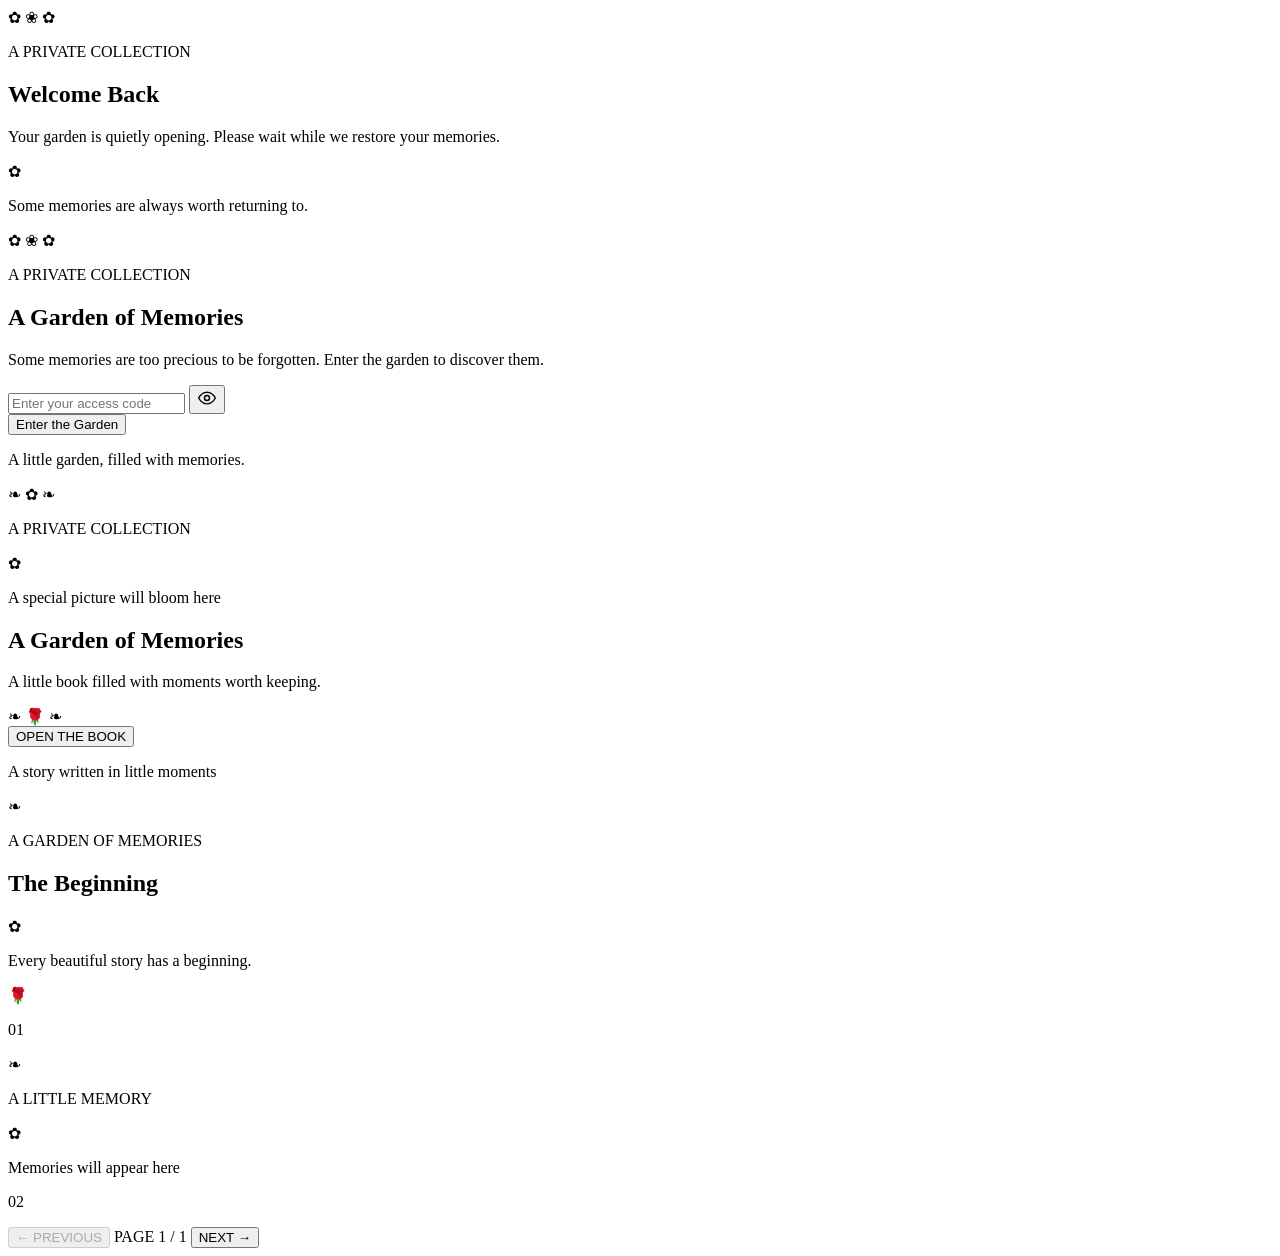
==== garden.html @ 1225583c "Add files via upload" ====
<!DOCTYPE html>
<html lang="en">

<head>
    <meta charset="UTF-8">
    <meta name="viewport" content="width=device-width, initial-scale=1.0">

    <title>A Garden of Memories</title>

    <!-- Google Fonts -->
    <link rel="preconnect" href="https://fonts.googleapis.com">
    <link rel="preconnect" href="https://fonts.gstatic.com" crossorigin>

    <link href="https://fonts.googleapis.com/css2?family=Cormorant+Garamond:wght@400;500;600;700&family=Playfair+Display:wght@400;500;600;700&display=swap" rel="stylesheet">

    <!-- Garden CSS -->
    <link rel="stylesheet" href="css/garden.css">
</head>

<body>

    <!-- Main Container -->
    <main class="garden-container">


<!-- SESSION RESTORATION SCREEN -->
<section id="session-screen" class="session-screen hidden" aria-live="polite">

    <div class="garden-decoration">
        <span>✿</span>
        <span>❀</span>
        <span>✿</span>
    </div>

    <p class="garden-subtitle">A PRIVATE COLLECTION</p>

    <h1>Welcome Back</h1>

    <p class="access-description">
        Your garden is quietly opening.
        Please wait while we restore your memories.
    </p>

    <div class="session-loading">
        <span>✿</span>
    </div>

    <p class="garden-footer">
        Some memories are always worth returning to.
    </p>

</section>

        <!-- Access Screen -->
        <section id="access-screen" class="access-screen">
        
            
            <div class="garden-decoration">
                <span>✿</span>
                <span>❀</span>
                <span>✿</span>
            </div>

            <p class="garden-subtitle">A PRIVATE COLLECTION</p>

            <h1>A Garden of Memories</h1>

            <p class="access-description">
                Some memories are too precious to be forgotten.
                Enter the garden to discover them.
            </p>

            <form id="access-form">

                <div class="access-input-wrapper">

    <input
        type="password"
        id="access-code"
        placeholder="Enter your access code"
        autocomplete="off"
        required
    >

    <button
        type="button"
        id="toggle-access-code"
        class="toggle-access-code"
        aria-label="Show access code"
        aria-pressed="false"
        title="Show access code"
    >
        <svg
            class="eye-icon"
            xmlns="http://www.w3.org/2000/svg"
            width="20"
            height="20"
            viewBox="0 0 24 24"
            fill="none"
            stroke="currentColor"
            stroke-width="1.7"
            stroke-linecap="round"
            stroke-linejoin="round"
        >
            <path d="M2 12s3.6-7 10-7 10 7 10 7-3.6 7-10 7-10-7-10-7z"/>
            <circle cx="12" cy="12" r="3"/>
        </svg>
    </button>

</div>

                <button type="submit" id="access-button">
                    Enter the Garden
                </button>

            </form>

            <p id="access-message" class="access-message"></p>

            <p class="garden-footer">
                A little garden, filled with memories.
            </p>

        </section>


<!-- Gallery Screen -->
<section id="gallery-screen" class="gallery-screen hidden">

    <!-- BOOK COVER -->
    <div id="book-cover" class="book-cover">

        <div class="cover-ornament cover-ornament-top">
            ❧ ✿ ❧
        </div>

        <p class="cover-subtitle">A PRIVATE COLLECTION</p>

       
<div class="cover-image-frame">

    <!-- FRONT COVER PHOTO -->
    <img
        id="front-cover-image"
        class="front-cover-image"
        src=""
        alt="A special memory on the front cover"
        hidden
    >

    <!-- PLACEHOLDER -->
    <div
        id="front-cover-placeholder"
        class="cover-image-placeholder"
    >
        <span>✿</span>
        <p>A special picture will bloom here</p>
    </div>

</div>


        <h1 class="cover-title">
            A Garden of Memories
        </h1>

        <p class="cover-description">
            A little book filled with moments worth keeping.
        </p>

        <div class="cover-rose-decoration">
            ❧  🌹  ❧
        </div>

        <button id="open-book-button" class="open-book-button">
            OPEN THE BOOK
        </button>

        <p class="cover-footer">
            A story written in little moments
        </p>

    </div>


    
<!-- BOOK CONTENT -->
<div id="book-content" class="book-content hidden">

    <div class="open-book">

        <!-- LEFT PAGE -->
        <div class="book-page left-page">

            <div class="page-decoration">❧</div>

            <p class="page-label">A GARDEN OF MEMORIES</p>

            <h2 id="left-page-title">
                The Beginning
            </h2>

            <div class="page-divider">✿</div>

            <p id="left-page-description">
                Every beautiful story has a beginning.
            </p>

            <div class="page-rose-decoration">
                🌹
            </div>

            <p class="page-number">01</p>

        </div>


        <!-- RIGHT PAGE -->
        <div class="book-page right-page">

            <div class="page-decoration">❧</div>

            <div id="right-page-content" class="right-page-content" aria-live="polite">

                <p class="page-label">A LITTLE MEMORY</p>

                <div class="page-placeholder">
                    <span>✿</span>
                    <p>Memories will appear here</p>
                </div>

            </div>

            <p class="page-number">02</p>

        </div>

    </div>

    <!-- TEMPORARY CHAPTER CONTAINER -->
<div id="chapters-container" class="chapters-container hidden">
</div>

<!-- BACK COVER FILE INPUT -->
<input
    type="file"
    id="back-cover-file-input"
    accept="image/jpeg,image/png,image/webp"
    hidden
>

    <!-- BOOK NAVIGATION -->
    <div class="book-navigation">

        <button id="previous-page-button" disabled>
            ← PREVIOUS
        </button>

        <span id="page-indicator" role="status" aria-live="polite">
            PAGE 1 / 1
        </span>

        <button id="next-page-button">
            NEXT →
        </button>

    </div>

</div>

</section>

    </main>

    <!-- Garden JavaScript -->
    <script src="js/garden.js"></script>

</body>

</html>
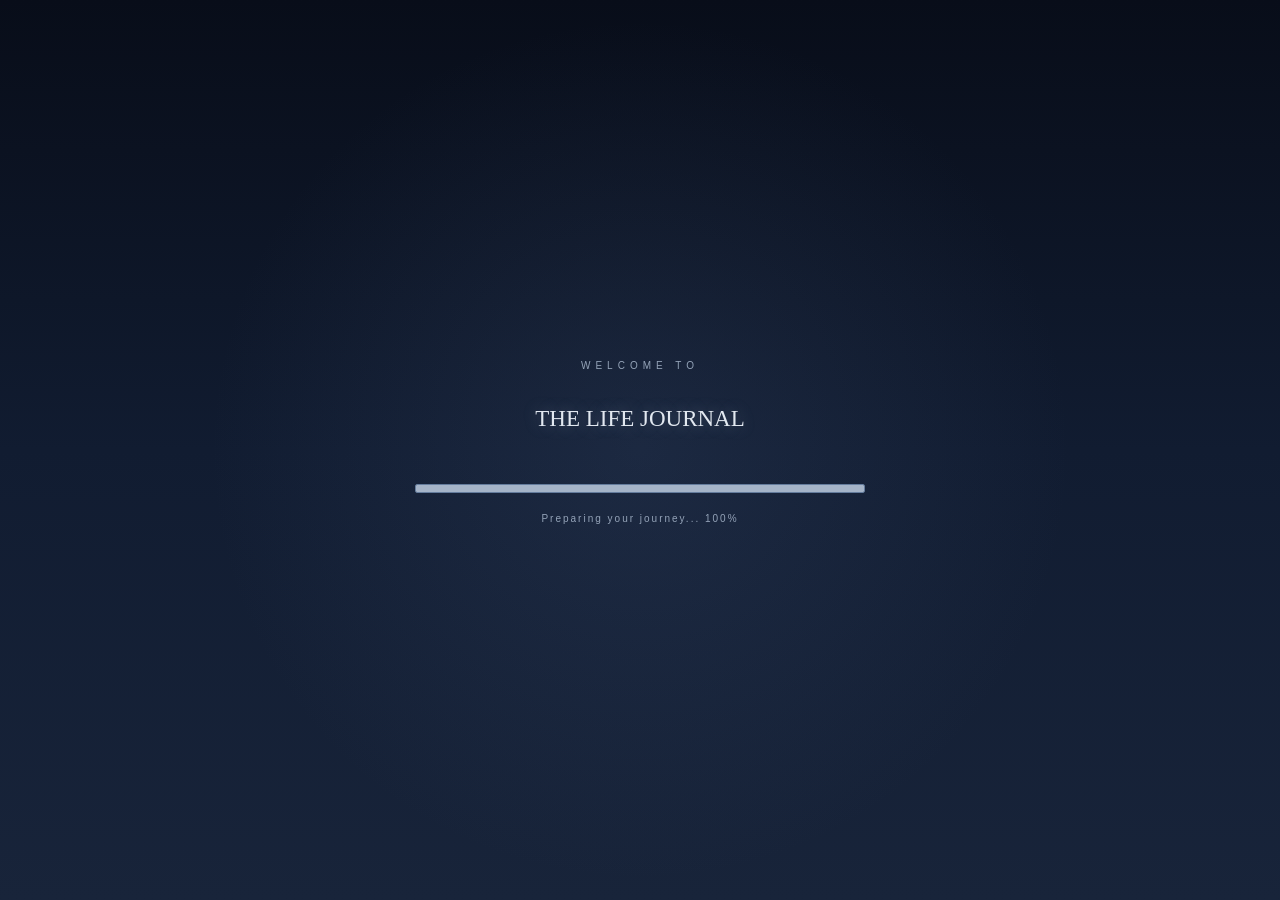
==== commit 5c529a2c: "Update garden.html" ====
--- a/garden.html
+++ b/garden.html
@@ -6,276 +6,1622 @@
     <meta charset="UTF-8">
     <meta name="viewport" content="width=device-width, initial-scale=1.0">
 
-    <title>A Garden of Memories</title>
+    <title>The Life Journal, Aidil's Portfolio</title>
 
     <!-- Google Fonts -->
     <link rel="preconnect" href="https://fonts.googleapis.com">
     <link rel="preconnect" href="https://fonts.gstatic.com" crossorigin>
 
-    <link href="https://fonts.googleapis.com/css2?family=Cormorant+Garamond:wght@400;500;600;700&family=Playfair+Display:wght@400;500;600;700&display=swap" rel="stylesheet">
-
-    <!-- Garden CSS -->
-    <link rel="stylesheet" href="css/garden.css">
+    <link href="https://fonts.googleapis.com/css2?family=Inter:wght@400;500;600;700&family=Press+Start+2P&display=swap" rel="stylesheet">
+
+    <!-- Bootstrap CSS -->
+    <link href="https://cdn.jsdelivr.net/npm/bootstrap@5.3.8/dist/css/bootstrap.min.css" rel="stylesheet">
+
+    <!-- Custom CSS -->
+    <link rel="stylesheet" href="css/style.css">
 </head>
 
 <body>
 
-    <!-- Main Container -->
-    <main class="garden-container">
-
-
-<!-- SESSION RESTORATION SCREEN -->
-<section id="session-screen" class="session-screen hidden" aria-live="polite">
-
-    <div class="garden-decoration">
-        <span>✿</span>
-        <span>❀</span>
-        <span>✿</span>
-    </div>
-
-    <p class="garden-subtitle">A PRIVATE COLLECTION</p>
-
-    <h1>Welcome Back</h1>
-
-    <p class="access-description">
-        Your garden is quietly opening.
-        Please wait while we restore your memories.
-    </p>
-
-    <div class="session-loading">
-        <span>✿</span>
-    </div>
-
-    <p class="garden-footer">
-        Some memories are always worth returning to.
-    </p>
-
-</section>
-
-        <!-- Access Screen -->
-        <section id="access-screen" class="access-screen">
-        
-            
-            <div class="garden-decoration">
-                <span>✿</span>
-                <span>❀</span>
-                <span>✿</span>
-            </div>
-
-            <p class="garden-subtitle">A PRIVATE COLLECTION</p>
-
-            <h1>A Garden of Memories</h1>
-
-            <p class="access-description">
-                Some memories are too precious to be forgotten.
-                Enter the garden to discover them.
-            </p>
-
-            <form id="access-form">
-
-                <div class="access-input-wrapper">
-
-    <input
-        type="password"
-        id="access-code"
-        placeholder="Enter your access code"
-        autocomplete="off"
-        required
-    >
+<!-- CERTIFICATE LIGHTBOX -->
+<div
+    class="certificate-lightbox"
+    id="certificate-lightbox"
+    aria-hidden="true"
+>
 
     <button
         type="button"
-        id="toggle-access-code"
-        class="toggle-access-code"
-        aria-label="Show access code"
-        aria-pressed="false"
-        title="Show access code"
+        class="lightbox-close"
+        id="lightbox-close"
+        aria-label="Close certificate"
+        data-i18n-aria-label="closeCertificate"
     >
-        <svg
-            class="eye-icon"
-            xmlns="http://www.w3.org/2000/svg"
-            width="20"
-            height="20"
-            viewBox="0 0 24 24"
-            fill="none"
-            stroke="currentColor"
-            stroke-width="1.7"
-            stroke-linecap="round"
-            stroke-linejoin="round"
+        &times;
+    </button>
+
+    <div class="lightbox-content">
+
+        <p class="lightbox-label" data-i18n="certificateLabel">
+            ACHIEVEMENT CERTIFICATE
+        </p>
+
+        <img
+            src=""
+            alt=""
+            id="lightbox-certificate-image"
         >
-            <path d="M2 12s3.6-7 10-7 10 7 10 7-3.6 7-10 7-10-7-10-7z"/>
-            <circle cx="12" cy="12" r="3"/>
-        </svg>
-    </button>
+
+        <p
+            class="lightbox-caption"
+            data-i18n="certificateCaption"
+        >
+            National Essay & Quiz Competition — 3rd Place
+        </p>
+
+    </div>
 
 </div>
 
-                <button type="submit" id="access-button">
-                    Enter the Garden
+
+<!-- LOADING SCREEN -->
+<div id="loading-screen" class="loading-screen">
+    <div class="loading-content">
+
+        <p class="loading-subtitle" data-i18n="loadingWelcome">
+            WELCOME TO
+        </p>
+
+        <h1 class="loading-title">THE LIFE JOURNAL</h1>
+
+        <div class="loading-bar">
+            <div id="loading-progress" class="loading-progress"></div>
+        </div>
+
+        <p id="loading-text" class="loading-text">
+            Preparing your journey... 0%
+        </p>
+
+    </div>
+</div>
+
+
+<!-- MAIN MENU -->
+<main id="main-menu" class="main-menu">
+
+    <!-- NIGHT SKY DECORATION -->
+    <div class="menu-atmosphere" aria-hidden="true">
+
+        <!-- SHOOTING STARS -->
+        <div class="shooting-star shooting-star-one"></div>
+        <div class="shooting-star shooting-star-two"></div>
+
+        <!-- DISTANT LANDSCAPE -->
+        <div class="distant-hills" aria-hidden="true">
+            <div class="hill hill-one"></div>
+            <div class="hill hill-two"></div>
+        </div>
+
+        <!-- PIXEL GROUND -->
+        <div class="pixel-ground">
+            <div class="ground-grass"></div>
+        </div>
+
+        <div class="night-moon"></div>
+
+        <div class="star-layer"></div>
+
+        <div class="ground-details" aria-hidden="true">
+            <span class="ground-spark spark-one"></span>
+            <span class="ground-spark spark-two"></span>
+            <span class="ground-spark spark-three"></span>
+            <span class="ground-spark spark-four"></span>
+            <span class="ground-spark spark-five"></span>
+        </div>
+
+        <!-- STAR SPARKLES -->
+        <div class="star-sparkle sparkle-one"></div>
+        <div class="star-sparkle sparkle-two"></div>
+        <div class="star-sparkle sparkle-three"></div>
+        <div class="star-sparkle sparkle-four"></div>
+
+        <!-- CONSTELLATIONS -->
+        <div class="constellation constellation-ursa">
+            <svg viewBox="0 0 220 130" aria-hidden="true">
+                <polyline points="20,95 65,65 105,75 145,40 185,20 195,75 145,95 105,75"
+                    class="constellation-lines"/>
+
+                <circle cx="20" cy="95" r="3"/>
+                <circle cx="65" cy="65" r="3.5"/>
+                <circle cx="105" cy="75" r="3"/>
+                <circle cx="145" cy="40" r="4"/>
+                <circle cx="185" cy="20" r="3"/>
+                <circle cx="195" cy="75" r="3"/>
+                <circle cx="145" cy="95" r="3"/>
+            </svg>
+        </div>
+
+        <div class="constellation constellation-cassiopeia">
+            <svg viewBox="0 0 160 90" aria-hidden="true">
+                <polyline points="10,65 45,20 80,55 115,15 150,60"
+                    class="constellation-lines"/>
+
+                <circle cx="10" cy="65" r="3"/>
+                <circle cx="45" cy="20" r="3.5"/>
+                <circle cx="80" cy="55" r="3"/>
+                <circle cx="115" cy="15" r="3.5"/>
+                <circle cx="150" cy="60" r="3"/>
+            </svg>
+        </div>
+
+        <div class="firefly firefly-one"></div>
+        <div class="firefly firefly-two"></div>
+        <div class="firefly firefly-three"></div>
+        <div class="firefly firefly-four"></div>
+
+    </div>
+
+    <div class="menu-content">
+
+        <p class="menu-subtitle" data-i18n="subtitle">
+            A JOURNEY THROUGH LIFE
+        </p>
+
+        <h1 class="game-title">
+            THE LIFE JOURNAL
+        </h1>
+
+        <p class="portfolio-name">
+            Aidil's Personal Portfolio
+        </p>
+
+        <!-- PIXEL CHARACTER -->
+        <video
+            class="menu-character"
+            autoplay
+            muted
+            loop
+            playsinline
+            aria-hidden="true"
+        >
+            <source src="assets/videos/main-pixel-character.mp4" type="video/mp4">
+        </video>
+
+        <div class="menu-buttons">
+
+            <button id="start-button" class="btn start-btn" data-i18n="start">
+                START JOURNEY
+            </button>
+
+            <button id="settings-button" class="btn settings-btn" data-i18n="settings">
+                SETTINGS
+            </button>
+
+        </div>
+
+        <p class="menu-footer" data-i18n="footer">
+            © 2026 — A PERSONAL JOURNEY
+        </p>
+
+    </div>
+
+</main>
+
+
+<!-- SETTINGS PANEL -->
+<section id="settings-panel" class="settings-panel" hidden>
+
+    <div class="settings-content">
+
+        <p class="settings-subtitle" data-i18n="config">
+            GAME CONFIGURATION
+        </p>
+
+        <h2 class="settings-title" data-i18n="settings">
+            SETTINGS
+        </h2>
+
+        <div class="setting-item">
+
+            <label for="language-select" data-i18n="language">
+                LANGUAGE
+            </label>
+
+            <select id="language-select" class="setting-select">
+                <option value="en">English</option>
+                <option value="id">Indonesia</option>
+            </select>
+
+        </div>
+
+        <div class="setting-item">
+
+            <label for="sound-toggle" data-i18n="sound">
+                SOUND EFFECTS
+            </label>
+
+            <input type="checkbox" id="sound-toggle" checked>
+
+        </div>
+
+        <div class="setting-item">
+
+            <label for="volume-control" data-i18n="volume">
+                VOLUME
+            </label>
+
+            <input
+                type="range"
+                id="volume-control"
+                min="0"
+                max="100"
+                value="50"
+            >
+
+            <span id="volume-value">50%</span>
+
+        </div>
+
+        <!-- SETTINGS STATUS -->
+        <div class="settings-status">
+
+            <p class="settings-status-title" data-i18n="currentConfiguration">
+                CURRENT CONFIGURATION
+            </p>
+
+            <div class="settings-status-item">
+                <span data-i18n="languageLabel">LANGUAGE</span>
+                <strong id="setting-language-status">ENGLISH</strong>
+            </div>
+
+            <div class="settings-status-item">
+                <span data-i18n="soundLabel">SOUND</span>
+                <strong id="setting-sound-status">ON</strong>
+            </div>
+
+            <div class="settings-status-item">
+                <span data-i18n="volumeLabel">VOLUME</span>
+                <strong id="setting-volume-status">50%</strong>
+            </div>
+
+        </div>
+
+        <button id="back-button" class="btn settings-btn" data-i18n="back">
+            BACK TO MENU
+        </button>
+
+    </div>
+
+</section>
+
+
+<!-- PORTFOLIO CONTENT -->
+<main id="portfolio-content" hidden>
+
+    <!-- PORTFOLIO NIGHT SKY -->
+    <div
+        class="portfolio-atmosphere"
+        id="portfolio-atmosphere"
+        aria-label="Interactive night sky"
+        data-i18n-aria-label="interactiveNightSky"
+    >
+
+        <!-- STAR LAYERS -->
+        <div class="portfolio-stars"></div>
+        <div class="portfolio-stars portfolio-stars-small"></div>
+
+        <!-- INTERACTIVE MOON -->
+        <div class="portfolio-moon" aria-hidden="true">
+            <span class="moon-disc phase-full"></span>
+        </div>
+
+        <!-- INTERACTIVE FIREFLIES -->
+        <button type="button" class="portfolio-firefly firefly-a" aria-label="Firefly" data-i18n-aria-label="firefly"></button>
+        <button type="button" class="portfolio-firefly firefly-b" aria-label="Firefly" data-i18n-aria-label="firefly"></button>
+        <button type="button" class="portfolio-firefly firefly-c" aria-label="Firefly" data-i18n-aria-label="firefly"></button>
+        <button type="button" class="portfolio-firefly firefly-d" aria-label="Firefly" data-i18n-aria-label="firefly"></button>
+        <button type="button" class="portfolio-firefly firefly-e" aria-label="Firefly" data-i18n-aria-label="firefly"></button>
+
+    </div>
+
+
+    <!-- PORTFOLIO NAVIGATION -->
+    <nav class="portfolio-nav navbar navbar-expand-lg navbar-dark">
+        <div class="container">
+
+            <a class="navbar-brand portfolio-logo" href="#profile">
+                <img
+                    src="assets/images/main-logo.png"
+                    alt="The Life Journal Logo"
+                    class="portfolio-main-logo"
+                >
+
+                <span>THE LIFE JOURNAL</span>
+            </a>
+
+            <button
+                class="navbar-toggler"
+                type="button"
+                data-bs-toggle="collapse"
+                data-bs-target="#portfolioNavbar"
+                aria-controls="portfolioNavbar"
+                aria-expanded="false"
+                aria-label="Toggle navigation"
+                data-i18n-aria-label="toggleNavigation"
+            >
+                <span class="navbar-toggler-icon"></span>
+            </button>
+
+            <div class="collapse navbar-collapse" id="portfolioNavbar">
+
+                <ul class="navbar-nav ms-auto align-items-lg-center">
+
+                    <li class="nav-item">
+                        <a class="nav-link" href="#profile" data-i18n="navProfile">Profile</a>
+                    </li>
+
+                    <li class="nav-item">
+                        <a class="nav-link" href="#about" data-i18n="navStory">Story</a>
+                    </li>
+
+                    <li class="nav-item">
+                        <a class="nav-link" href="#skills" data-i18n="navSkills">Skills</a>
+                    </li>
+
+                    <li class="nav-item">
+                        <a class="nav-link" href="#projects" data-i18n="navQuests">Quests</a>
+                    </li>
+
+                    <li class="nav-item">
+                        <a class="nav-link" href="#achievements" data-i18n="navAchievements">Achievements</a>
+                    </li>
+
+                    <li class="nav-item">
+                        <a class="nav-link" href="#journey" data-i18n="navJourney">Journey</a>
+                    </li>
+
+                    <li class="nav-item">
+                        <a class="nav-link" href="#contact" data-i18n="navContact">Contact</a>
+                    </li>
+
+                </ul>
+
+                <button
+                    type="button"
+                    class="player-status"
+                    id="nav-settings-button"
+                    data-i18n="navSettings"
+                >
+                    SETTINGS
                 </button>
 
-            </form>
-
-            <p id="access-message" class="access-message"></p>
-
-            <p class="garden-footer">
-                A little garden, filled with memories.
+                <!-- EASTER EGG BUTTON -->
+                <button
+                    type="button"
+                    class="easter-egg-button"
+                    id="easter-egg-button"
+                    aria-label="Open Easter Egg"
+                    data-i18n-aria-label="openEasterEgg"
+                >
+                    <img
+                        src="assets/images/easter-egg-1.png"
+                        alt="Easter Egg"
+                        id="easter-egg-image"
+                    >
+                </button>
+
+            </div>
+        </div>
+    </nav>
+
+
+    <!-- CHARACTER PROFILE -->
+    <section id="profile" class="profile-section reveal">
+
+        <div class="section-heading">
+
+            <p class="section-label" data-i18n="profileLabel">
+                01 — CHARACTER PROFILE
             </p>
 
-        </section>
-
-
-<!-- Gallery Screen -->
-<section id="gallery-screen" class="gallery-screen hidden">
-
-    <!-- BOOK COVER -->
-    <div id="book-cover" class="book-cover">
-
-        <div class="cover-ornament cover-ornament-top">
-            ❧ ✿ ❧
-        </div>
-
-        <p class="cover-subtitle">A PRIVATE COLLECTION</p>
-
-       
-<div class="cover-image-frame">
-
-    <!-- FRONT COVER PHOTO -->
-    <img
-        id="front-cover-image"
-        class="front-cover-image"
-        src=""
-        alt="A special memory on the front cover"
-        hidden
-    >
-
-    <!-- PLACEHOLDER -->
-    <div
-        id="front-cover-placeholder"
-        class="cover-image-placeholder"
-    >
-        <span>✿</span>
-        <p>A special picture will bloom here</p>
-    </div>
-
-</div>
-
-
-        <h1 class="cover-title">
-            A Garden of Memories
-        </h1>
-
-        <p class="cover-description">
-            A little book filled with moments worth keeping.
-        </p>
-
-        <div class="cover-rose-decoration">
-            ❧  🌹  ❧
-        </div>
-
-        <button id="open-book-button" class="open-book-button">
-            OPEN THE BOOK
-        </button>
-
-        <p class="cover-footer">
-            A story written in little moments
-        </p>
-
-    </div>
-
-
-    
-<!-- BOOK CONTENT -->
-<div id="book-content" class="book-content hidden">
-
-    <div class="open-book">
-
-        <!-- LEFT PAGE -->
-        <div class="book-page left-page">
-
-            <div class="page-decoration">❧</div>
-
-            <p class="page-label">A GARDEN OF MEMORIES</p>
-
-            <h2 id="left-page-title">
-                The Beginning
+            <h2 data-i18n="profileTitle">Who Am I?</h2>
+
+            <p class="section-description" data-i18n="profileDescription">
+                Every journey begins with knowing yourself.
+            </p>
+
+        </div>
+
+        <div class="profile-card">
+
+            <!-- PROFILE AVATAR -->
+            <div class="profile-avatar">
+
+                <img
+                    src="assets/images/my-picture.png"
+                    alt="Character Profile"
+                    data-i18n-alt="characterProfileAlt"
+                >
+
+                <div class="avatar-frame"></div>
+
+                <span class="avatar-level">AIDIL</span>
+
+            </div>
+
+            <!-- PROFILE INFORMATION -->
+            <div class="profile-information">
+
+                <div class="profile-rank">
+                    <span class="rank-icon">✦</span>
+                    <span data-i18n="profileRankTag">ADVENTURER PROFILE</span>
+                    <span class="rank-icon">✦</span>
+                </div>
+
+                <p class="profile-tag" data-i18n="profileTag">
+                    PLAYER INFORMATION
+                </p>
+
+                <h3>Aidil Rezqy Hadiansyah</h3>
+
+                <p class="profile-role" data-i18n="profileRole">
+                    Student | Technology Enthusiast
+                </p>
+
+                <div class="profile-divider"></div>
+
+                <!-- CHARACTER DETAILS -->
+                <div class="profile-details">
+
+                    <div class="detail-item">
+
+                        <span class="detail-label">
+                            <span class="detail-icon">▣</span>
+                            <span data-i18n="profileClass">CLASS</span>
+                        </span>
+
+                        <p>XI TKJ 1</p>
+
+                    </div>
+
+                    <div class="detail-item">
+
+                        <span class="detail-label">
+                            <span class="detail-icon">⚙</span>
+                            <span data-i18n="profileMajor">MAJOR</span>
+                        </span>
+
+                        <p data-i18n="profileMajorValue">
+                            Computer and Network Engineering
+                        </p>
+
+                    </div>
+
+                    <div class="detail-item">
+
+                        <span class="detail-label">
+                            <span class="detail-icon">⌖</span>
+                            <span data-i18n="profileLocation">LOCATION</span>
+                        </span>
+
+                        <p data-i18n="profileLocationValue">
+                            Blitar, East Java, Indonesia
+                        </p>
+
+                    </div>
+
+                    <div class="detail-item">
+
+                        <span class="detail-label">
+                            <span class="detail-icon">✦</span>
+                            <span data-i18n="profileStatus">STATUS</span>
+                        </span>
+
+                        <p data-i18n="profileStatusValue">
+                            Learning & Exploring
+                        </p>
+
+                    </div>
+
+                </div>
+
+                <!-- CHARACTER EXPERIENCE -->
+                <div class="character-exp">
+
+                    <div class="exp-heading">
+                        <span data-i18n="profileLevel">CHARACTER LEVEL</span>
+                        <span class="exp-level" data-i18n="profileLevelValue">LV. 01</span>
+                    </div>
+
+                    <div class="exp-bar">
+                        <div class="exp-progress"></div>
+                    </div>
+
+                    <div class="exp-footer">
+                        <span data-i18n="profileRank">BEGINNER ADVENTURER</span>
+                        <span data-i18n="profileExp">250 / 1000 EXP</span>
+                    </div>
+
+                </div>
+
+            </div>
+
+        </div>
+
+        <!-- PROFILE QUOTE -->
+        <div class="profile-quote" data-i18n="profileQuote">
+            "Every skill begins with curiosity, and every achievement begins with a journey."
+        </div>
+
+    </section>
+
+
+    <!-- ABOUT ME / CHARACTER STORY -->
+    <section id="about" class="about-section reveal">
+
+        <div class="section-heading">
+            <p class="section-label" data-i18n="storyLabel">
+                02 — CHARACTER STORY
+            </p>
+
+            <h2 data-i18n="storyTitle">
+                My Journey Begins
             </h2>
 
-            <div class="page-divider">✿</div>
-
-            <p id="left-page-description">
-                Every beautiful story has a beginning.
+            <p class="section-description" data-i18n="storyDescription">
+                A little story about the person behind this journey.
             </p>
-
-            <div class="page-rose-decoration">
-                🌹
-            </div>
-
-            <p class="page-number">01</p>
-
-        </div>
-
-
-        <!-- RIGHT PAGE -->
-        <div class="book-page right-page">
-
-            <div class="page-decoration">❧</div>
-
-            <div id="right-page-content" class="right-page-content" aria-live="polite">
-
-                <p class="page-label">A LITTLE MEMORY</p>
-
-                <div class="page-placeholder">
-                    <span>✿</span>
-                    <p>Memories will appear here</p>
-                </div>
-
-            </div>
-
-            <p class="page-number">02</p>
-
-        </div>
-
-    </div>
-
-    <!-- TEMPORARY CHAPTER CONTAINER -->
-<div id="chapters-container" class="chapters-container hidden">
-</div>
-
-<!-- BACK COVER FILE INPUT -->
-<input
-    type="file"
-    id="back-cover-file-input"
-    accept="image/jpeg,image/png,image/webp"
-    hidden
->
-
-    <!-- BOOK NAVIGATION -->
-    <div class="book-navigation">
-
-        <button id="previous-page-button" disabled>
-            ← PREVIOUS
-        </button>
-
-        <span id="page-indicator" role="status" aria-live="polite">
-            PAGE 1 / 1
-        </span>
-
-        <button id="next-page-button">
-            NEXT →
-        </button>
-
-    </div>
-
-</div>
-
-</section>
-
-    </main>
-
-    <!-- Garden JavaScript -->
-    <script src="js/garden.js"></script>
+        </div>
+
+        <div class="story-card">
+
+            <div class="story-icon">
+                ✦
+            </div>
+
+            <div class="story-content">
+
+                <p class="story-tag" data-i18n="storyTag">
+                    THE STORY SO FAR
+                </p>
+
+                <h3 data-i18n="storyGreeting">
+                    Hello, I'm Aidil!
+                </h3>
+
+                <p data-i18n="storyParagraph1">
+                    I am a student at SMKN 1 Blitar, majoring in Computer and Network Engineering. My interest in the digital world began in junior high school, when I became curious about how technology worked. This curiosity grew when I joined the Robotics extracurricular program and achieved several competition awards.
+                </p>
+
+                <p data-i18n="storyParagraph2">
+                    That experience encouraged me to continue learning and choose the TJKT program at SMKN 1 Blitar. Beyond technology, I also enjoy creative work, especially graphic design and video editing. I often create posters and edit videos for school assignments, social media content, and competitions.
+                </p>
+
+                <p data-i18n="storyParagraph3">
+                    My learning journey started with simple Scratch projects in junior high school and has continued into web development. Each step reminds me that progress takes curiosity, determination, and a willingness to keep practicing. This website is a place to document that journey, one experience at a time.
+                </p>
+
+            </div>
+
+        </div>
+
+        <div class="story-quote" data-i18n="storyQuote">
+            "The journey of a thousand lines of code begins with a single idea."
+        </div>
+
+    </section>
+
+
+    <!-- SKILL TREE -->
+    <section id="skills" class="skills-section reveal">
+
+        <div class="section-heading">
+            <p class="section-label" data-i18n="skillsLabel">
+                03 — SKILL TREE
+            </p>
+
+            <h2 data-i18n="skillsTitle">
+                My Abilities
+            </h2>
+
+            <p class="section-description" data-i18n="skillsDescription">
+                Skills I've learned and continue to develop.
+            </p>
+        </div>
+
+        <div class="skills-grid">
+
+            <!-- 01. FRONT-END WEB DEVELOPMENT -->
+            <div class="skill-card">
+                <div class="skill-card-top">
+                    <span class="skill-number">01</span>
+                    <span class="skill-symbol">⌨</span>
+                </div>
+
+                <div class="skill-info">
+                    <h3 data-i18n="skillFrontEndTitle">Front-End Web</h3>
+                    <span data-i18n="skillLevelBeginner">Beginner</span>
+                </div>
+
+                <div class="skill-bar">
+                    <div class="skill-progress" data-progress="25"></div>
+                </div>
+
+                <div class="skill-progress-label">
+                    <span data-i18n="skillProgressLabel">EXP Progress</span>
+                    <span>25%</span>
+                </div>
+
+                <p>HTML · CSS · JavaScript</p>
+
+                <p class="skill-description" data-i18n="skillFrontEndDescription">
+                    Learning to build website structures, design interfaces, and create interactive web experiences.
+                </p>
+            </div>
+
+
+            <!-- 02. INTERNET OF THINGS -->
+            <div class="skill-card">
+                <div class="skill-card-top">
+                    <span class="skill-number">02</span>
+                    <span class="skill-symbol">⌁</span>
+                </div>
+
+                <div class="skill-info">
+                    <h3 data-i18n="skillIotTitle">Internet of Things</h3>
+                    <span data-i18n="skillLevelAdvanced">Advanced</span>
+                </div>
+
+                <div class="skill-bar">
+                    <div class="skill-progress" data-progress="100"></div>
+                </div>
+
+                <div class="skill-progress-label">
+                    <span data-i18n="skillProgressLabel">EXP Progress</span>
+                    <span>100%</span>
+                </div>
+
+                <p>ESP32 · Arduino · Arduino IDE · Python</p>
+
+                <p class="skill-description" data-i18n="skillIotDescription">
+                    Understanding electronic circuits, microcontrollers, programming, and basic IoT system development.
+                </p>
+            </div>
+
+
+            <!-- 03. NETWORKING -->
+            <div class="skill-card">
+                <div class="skill-card-top">
+                    <span class="skill-number">03</span>
+                    <span class="skill-symbol">⌘</span>
+                </div>
+
+                <div class="skill-info">
+                    <h3 data-i18n="skillNetworkingTitle">Networking</h3>
+                    <span data-i18n="skillLevelDeveloping">Developing</span>
+                </div>
+
+                <div class="skill-bar">
+                    <div class="skill-progress" data-progress="75"></div>
+                </div>
+
+                <div class="skill-progress-label">
+                    <span data-i18n="skillProgressLabel">EXP Progress</span>
+                    <span>75%</span>
+                </div>
+
+                <p>Cisco Packet Tracer · MikroTik · RouterOS · SwitchOS</p>
+
+                <p class="skill-description" data-i18n="skillNetworkingDescription">
+                    Exploring network topologies, device configuration, IP addressing, and network connectivity.
+                </p>
+            </div>
+
+
+            <!-- 04. DATABASE MANAGEMENT -->
+            <div class="skill-card">
+                <div class="skill-card-top">
+                    <span class="skill-number">04</span>
+                    <span class="skill-symbol">▤</span>
+                </div>
+
+                <div class="skill-info">
+                    <h3 data-i18n="skillDatabaseTitle">Database Management</h3>
+                    <span data-i18n="skillLevelIntermediate">Intermediate</span>
+                </div>
+
+                <div class="skill-bar">
+                    <div class="skill-progress" data-progress="50"></div>
+                </div>
+
+                <div class="skill-progress-label">
+                    <span data-i18n="skillProgressLabel">EXP Progress</span>
+                    <span>50%</span>
+                </div>
+
+                <p>MySQL · MariaDB · SQL</p>
+
+                <p class="skill-description" data-i18n="skillDatabaseDescription">
+                    Learning to organize data, create tables, manage records, and work with SQL queries.
+                </p>
+            </div>
+
+
+            <!-- 05. CREATIVE EDITING -->
+            <div class="skill-card">
+                <div class="skill-card-top">
+                    <span class="skill-number">05</span>
+                    <span class="skill-symbol">✧</span>
+                </div>
+
+                <div class="skill-info">
+                    <h3 data-i18n="skillCreativeTitle">Creative Editing</h3>
+                    <span data-i18n="skillLevelAdvanced">Advanced</span>
+                </div>
+
+                <div class="skill-bar">
+                    <div class="skill-progress" data-progress="100"></div>
+                </div>
+
+                <div class="skill-progress-label">
+                    <span data-i18n="skillProgressLabel">EXP Progress</span>
+                    <span>100%</span>
+                </div>
+
+                <p>Canva · PixelLab · CapCut · Alight Motion</p>
+
+                <p class="skill-description" data-i18n="skillCreativeDescription">
+                    Creating graphic designs, visual content, and basic video editing projects.
+                </p>
+            </div>
+
+        </div>
+
+    </section>
+
+
+    <!-- PORTFOLIO 4 — QUEST LOG -->
+    <section id="projects" class="projects-section reveal">
+
+        <div class="section-heading">
+            <p class="section-label" data-i18n="projectsLabel">
+                04 — QUEST LOG
+            </p>
+
+            <h2 data-i18n="projectsTitle">
+                My Completed Quests
+            </h2>
+
+            <p class="section-description" data-i18n="projectsDescription">
+                A collection of projects and challenges from my learning journey.
+            </p>
+        </div>
+
+        <div class="projects-grid">
+
+            <!-- QUEST 001 : SMART HOME -->
+            <div class="project-card">
+
+                <div class="project-image">
+                    <img
+                        src="assets/images/projects/smart-home.jpg"
+                        alt="Smart Home System Project"
+                        data-i18n-alt="projectSmartHomeAlt"
+                        loading="lazy">
+                </div>
+
+                <div class="project-number">QUEST 001</div>
+                <div class="project-icon">🏠</div>
+
+                <h3 data-i18n="projectSmartHomeTitle">Smart Home System</h3>
+
+                <p class="project-category" data-i18n="projectSmartHomeCategory">INTERNET OF THINGS</p>
+
+                <p class="project-description" data-i18n="projectSmartHomeDescription">
+                    A smart home automation project featuring RFID security, automatic lighting using LDR, and temperature-based room cooling. The system is powered by solar energy.
+                </p>
+
+                <div class="project-tech">
+                    <span>Arduino</span>
+                    <span>RFID</span>
+                    <span>LDR</span>
+                    <span data-i18n="techTemperatureSensor">Temperature Sensor</span>
+                    <span data-i18n="techSolarPanel">Solar Panel</span>
+                </div>
+
+                <div class="project-status">
+                    <span data-i18n="questStatus">QUEST STATUS</span>
+                    <strong data-i18n="questCompleted">COMPLETED</strong>
+                </div>
+
+            </div>
+
+
+            <!-- QUEST 002 : SMART GARDEN -->
+            <div class="project-card">
+
+                <div class="project-image">
+                    <img
+                        src="assets/images/projects/smart-garden.jpg"
+                        alt="Smart Garden Project"
+                        data-i18n-alt="projectSmartGardenAlt"
+                        loading="lazy">
+                </div>
+
+                <div class="project-number">QUEST 002</div>
+                <div class="project-icon">🌱</div>
+
+                <h3 data-i18n="projectSmartGardenTitle">Smart Garden</h3>
+
+                <p class="project-category" data-i18n="projectSmartGardenCategory">INTERNET OF THINGS</p>
+
+                <p class="project-description" data-i18n="projectSmartGardenDescription">
+                    An automatic plant watering system using ESP32 and soil moisture sensors, with a website-based monitoring system.
+                </p>
+
+                <div class="project-tech">
+                    <span>ESP32</span>
+                    <span data-i18n="techSoilSensor">Soil Sensor</span>
+                    <span>Relay</span>
+                    <span data-i18n="techWebMonitoring">Web Monitoring</span>
+                </div>
+
+                <div class="project-status">
+                    <span data-i18n="questStatus">QUEST STATUS</span>
+                    <strong data-i18n="questCompleted">COMPLETED</strong>
+                </div>
+
+            </div>
+
+
+            <!-- QUEST 003 : WEATHER STATION -->
+            <div class="project-card">
+
+                <div class="project-image">
+                    <img
+                        src="assets/images/projects/weather-station.png"
+                        alt="Weather Station Project"
+                        data-i18n-alt="projectWeatherAlt"
+                        loading="lazy">
+                </div>
+
+                <div class="project-number">QUEST 003</div>
+                <div class="project-icon">🌤</div>
+
+                <h3 data-i18n="projectWeatherTitle">Weather Station</h3>
+
+                <p class="project-category" data-i18n="projectWeatherCategory">INTERNET OF THINGS</p>
+
+                <p class="project-description" data-i18n="projectWeatherDescription">
+                    A weather monitoring device that measures temperature, humidity, and atmospheric pressure using AHT20 and BMP280 sensors. Its data can be monitored through a website.
+                </p>
+
+                <div class="project-tech">
+                    <span>ESP32</span>
+                    <span>AHT20</span>
+                    <span>BMP280</span>
+                    <span data-i18n="techWebMonitoring">Web Monitoring</span>
+                </div>
+
+                <div class="project-status">
+                    <span data-i18n="questStatus">QUEST STATUS</span>
+                    <strong data-i18n="questCompleted">COMPLETED</strong>
+                </div>
+
+            </div>
+
+
+            <!-- QUEST 004 : YUYU'S BAKERY -->
+            <div class="project-card">
+
+                <div class="project-image">
+                    <img
+                        src="assets/images/projects/yuyus-bakery.png"
+                        alt="Yuyu's Bakery Website"
+                        data-i18n-alt="projectBakeryAlt"
+                        loading="lazy">
+                </div>
+
+                <div class="project-number">QUEST 004</div>
+                <div class="project-icon">⌨</div>
+
+                <h3>Yuyu's Bakery</h3>
+
+                <p class="project-category" data-i18n="projectBakeryCategory">WEB DEVELOPMENT</p>
+
+                <p class="project-description" data-i18n="projectBakeryDescription">
+                    A simple bakery cashier website built to calculate product prices, quantities, discounts, and final transactions.
+                </p>
+
+                <div class="project-tech">
+                    <span>HTML</span>
+                    <span>CSS</span>
+                    <span>JavaScript</span>
+                </div>
+
+                <div class="project-status">
+                    <span data-i18n="questStatus">QUEST STATUS</span>
+                    <strong data-i18n="questCompleted">COMPLETED</strong>
+                </div>
+
+            </div>
+
+
+            <!-- QUEST 005 : LIBRARY DATABASE -->
+            <div class="project-card">
+
+                <div class="project-image">
+                    <img
+                        src="assets/images/projects/library-database.png"
+                        alt="Library Database Project"
+                        data-i18n-alt="projectDatabaseAlt"
+                        loading="lazy">
+                </div>
+
+                <div class="project-number">QUEST 005</div>
+                <div class="project-icon">🗄</div>
+
+                <h3 data-i18n="projectDatabaseTitle">Library Database</h3>
+
+                <p class="project-category" data-i18n="projectDatabaseCategory">DATABASE MANAGEMENT</p>
+
+                <p class="project-description" data-i18n="projectDatabaseDescription">
+                    A library database designed to organize member information, book collections, and borrowing records.
+                </p>
+
+                <div class="project-tech">
+                    <span>MariaDB</span>
+                    <span>SQL</span>
+                    <span data-i18n="techDatabase">Database</span>
+                </div>
+
+                <div class="project-status">
+                    <span data-i18n="questStatus">QUEST STATUS</span>
+                    <strong data-i18n="questCompleted">COMPLETED</strong>
+                </div>
+
+            </div>
+
+
+            <!-- QUEST 006 : CREATIVE STUDIO -->
+            <div class="project-card">
+
+                <div class="project-image">
+                    <img
+                        src="assets/images/projects/creative-studio.png"
+                        alt="Graphic Design and Video Editing Portfolio"
+                        data-i18n-alt="projectCreativeAlt"
+                        loading="lazy">
+                </div>
+
+                <div class="project-number">QUEST 006</div>
+                <div class="project-icon">🎨</div>
+
+                <h3 data-i18n="projectCreativeTitle">Creative Studio</h3>
+
+                <p class="project-category" data-i18n="projectCreativeCategory">CREATIVE MEDIA</p>
+
+                <p class="project-description" data-i18n="projectCreativeDescription">
+                    A collection of graphic design and video editing projects, showcasing creativity through digital visual content.
+                </p>
+
+                <div class="project-tech">
+                    <span>Canva</span>
+                    <span>PixelLab</span>
+                    <span>CapCut</span>
+                    <span>Alight Motion</span>
+                </div>
+
+                <div class="project-status">
+                    <span data-i18n="questStatus">QUEST STATUS</span>
+                    <strong data-i18n="questCompleted">COMPLETED</strong>
+                </div>
+
+                <a
+                    href="gallery.html"
+                    class="project-view-btn"
+                    target="_blank"
+                    rel="noopener"
+                    data-i18n="questViewGallery"
+                >
+                    OPEN CREATIVE GALLERY ↗
+                </a>
+
+            </div>
+
+        </div>
+
+    </section>
+
+
+    <!-- ACHIEVEMENT BADGES -->
+    <section id="achievements" class="achievements-section reveal">
+
+        <div class="section-heading">
+            <p class="section-label" data-i18n="achievementLabel">
+                05 — ACHIEVEMENT BADGES
+            </p>
+
+            <h2 data-i18n="achievementTitle">
+                My Achievement
+            </h2>
+
+            <p class="section-description" data-i18n="achievementDescription">
+                A meaningful milestone that represents effort, creativity, and the courage to take part in a competition.
+            </p>
+        </div>
+
+        <div class="badges-grid">
+
+            <article class="certificate-card">
+
+                <!-- Achievement Emblem -->
+                <div class="achievement-emblem">
+                    <span>🏆</span>
+                </div>
+
+                <!-- Certificate Image -->
+                <div class="certificate-image badge-essay">
+
+                    <button
+                        type="button"
+                        class="certificate-open"
+                        aria-label="View certificate in full size"
+                        data-i18n-aria-label="viewCertificateFull"
+                    >
+                        <img
+                            src="assets/badges/badge1.jpg"
+                            alt="Third Place National Essay and Quiz Competition Certificate"
+                            data-i18n-alt="certificateImageAlt"
+                            loading="lazy"
+                        >
+
+                        <span class="certificate-zoom-hint" data-i18n="achievementView">
+                            VIEW CERTIFICATE
+                        </span>
+                    </button>
+
+                </div>
+
+                <!-- Certificate Information -->
+                <div class="certificate-info">
+
+                    <span class="achievement-rank" data-i18n="achievementRank">
+                        3RD PLACE
+                    </span>
+
+                    <h3 data-i18n="achievementName">
+                        National Essay & Quiz Competition
+                    </h3>
+
+                    <p data-i18n="achievementDetails">
+                        Third Place in the National High School Essay and Quiz Competition with the theme "Shaping Youth Potential for the Future of Logistics".
+                    </p>
+
+                    <span class="certificate-type" data-i18n="achievementType">
+                        Competition Award
+                    </span>
+
+                </div>
+
+            </article>
+
+        </div>
+
+    </section>
+
+
+    <!-- ADVENTURE HISTORY -->
+    <section id="journey" class="journey-section reveal">
+
+        <div class="section-heading">
+            <p class="section-label" data-i18n="journeyLabel">
+                06 — ADVENTURE HISTORY
+            </p>
+
+            <h2 data-i18n="journeyTitle">
+                My Learning Journey
+            </h2>
+
+            <p class="section-description" data-i18n="journeyDescription">
+                Every chapter is a part of my story.
+            </p>
+        </div>
+
+        <div class="journey-timeline">
+
+            <!-- KINDERGARTEN -->
+            <div class="journey-item completed">
+
+                <div class="journey-marker">01</div>
+
+                <div class="journey-card">
+
+                    <div class="journey-school-logo">
+                        <img
+                            src="assets/images/schools/tk-melati-indah.png"
+                            alt="Logo TK Melati Indah"
+                            loading="lazy"
+                        >
+                    </div>
+
+                    <span class="journey-status" data-i18n="journeyStatusCompleted">
+                        CHAPTER COMPLETED
+                    </span>
+
+                    <h3 data-i18n="journeyKindergarten">Kindergarten</h3>
+
+                    <p class="journey-period">TK Melati Indah</p>
+
+                    <p data-i18n="journeyDescriptionKindergarten">
+                        The beginning of my educational journey, where I started discovering the world around me.
+                    </p>
+
+                    <a
+                        href="https://maps.app.goo.gl/LLgGceqkZPAcWcxg8?g_st=a"
+                        target="_blank"
+                        rel="noopener noreferrer"
+                        class="journey-location"
+                    >
+                        <span>⌖</span>
+                        <span data-i18n="journeyViewLocation">VIEW SCHOOL LOCATION</span>
+                    </a>
+
+                </div>
+            </div>
+
+
+            <!-- ELEMENTARY SCHOOL -->
+            <div class="journey-item completed">
+
+                <div class="journey-marker">02</div>
+
+                <div class="journey-card">
+
+                    <div class="journey-school-logo">
+                        <img
+                            src="assets/images/schools/mi-maarif-talok.png"
+                            alt="Logo MI Ma'arif Talok"
+                            loading="lazy"
+                        >
+                    </div>
+
+                    <span class="journey-status" data-i18n="journeyStatusCompleted">
+                        CHAPTER COMPLETED
+                    </span>
+
+                    <h3 data-i18n="journeyElementary">Elementary School</h3>
+
+                    <p class="journey-period">MI Ma'arif Talok</p>
+
+                    <p data-i18n="journeyDescriptionElementary">
+                        A chapter filled with basic knowledge, new friendships, and valuable experiences.
+                    </p>
+
+                    <a
+                        href="https://maps.app.goo.gl/76jY4sdbF8Xii5Ct7?g_st=ac"
+                        target="_blank"
+                        rel="noopener noreferrer"
+                        class="journey-location"
+                    >
+                        <span>⌖</span>
+                        <span data-i18n="journeyViewLocation">VIEW SCHOOL LOCATION</span>
+                    </a>
+
+                </div>
+            </div>
+
+
+            <!-- JUNIOR HIGH SCHOOL -->
+            <div class="journey-item completed">
+
+                <div class="journey-marker">03</div>
+
+                <div class="journey-card">
+
+                    <div class="journey-school-logo">
+                        <img
+                            src="assets/images/schools/mtsn-1-blitar.png"
+                            alt="Logo MTsN 1 Kota Blitar"
+                            loading="lazy"
+                        >
+                    </div>
+
+                    <span class="journey-status" data-i18n="journeyStatusCompleted">
+                        CHAPTER COMPLETED
+                    </span>
+
+                    <h3 data-i18n="journeyJuniorHigh">Junior High School</h3>
+
+                    <p class="journey-period">MTsN 1 Kota Blitar</p>
+
+                    <p data-i18n="journeyDescriptionJuniorHigh">
+                        A period of growth, exploration, and discovering new interests.
+                    </p>
+
+                    <a
+                        href="https://maps.app.goo.gl/95Zye2kz4iGtGy889"
+                        target="_blank"
+                        rel="noopener noreferrer"
+                        class="journey-location"
+                    >
+                        <span>⌖</span>
+                        <span data-i18n="journeyViewLocation">VIEW SCHOOL LOCATION</span>
+                    </a>
+
+                </div>
+            </div>
+
+
+            <!-- VOCATIONAL HIGH SCHOOL -->
+            <div class="journey-item ongoing">
+
+                <div class="journey-marker">04</div>
+
+                <div class="journey-card">
+
+                    <div class="study-character">
+                        <video
+                            src="assets/videos/study.mp4"
+                            autoplay
+                            muted
+                            loop
+                            playsinline
+                            preload="metadata"
+                            aria-label="Pixel character studying"
+                            data-i18n-aria-label="studyingCharacter"
+                        ></video>
+                    </div>
+
+                    <span class="journey-status" data-i18n="journeyStatusOngoing">
+                        CURRENT CHAPTER — ONGOING
+                    </span>
+
+                    <h3 data-i18n="journeyVocational">Vocational High School</h3>
+
+                    <p class="journey-period">SMKN 1 Blitar</p>
+
+                    <p data-i18n="journeyDescriptionVocational">
+                        My current adventure in learning technology, programming, networking, and developing new skills.
+                    </p>
+
+                    <a
+                        href="https://maps.app.goo.gl/J1dkFFxtEEamHnBUA"
+                        target="_blank"
+                        rel="noopener noreferrer"
+                        class="journey-location"
+                    >
+                        <span>⌖</span>
+                        <span data-i18n="journeyViewLocation">VIEW SCHOOL LOCATION</span>
+                    </a>
+
+                    <div class="ongoing-progress">
+
+                        <div class="ongoing-progress-info">
+                            <span data-i18n="journeyProgress">
+                                JOURNEY IN PROGRESS
+                            </span>
+
+                            <span class="loading-text" data-i18n="journeyLoading">
+                                LOADING...
+                            </span>
+                        </div>
+
+                        <div class="ongoing-progress-bar">
+                            <div class="ongoing-progress-fill"></div>
+                        </div>
+
+                    </div>
+
+                </div>
+            </div>
+
+
+            <!-- NEXT CHAPTER -->
+            <div class="journey-item next-chapter">
+
+                <div class="journey-marker">?</div>
+
+                <div class="next-chapter-label">
+                    <span data-i18n="journeyNextChapter">THE NEXT CHAPTER</span>
+                    <p data-i18n="journeyNextDescription">To be discovered...</p>
+                </div>
+
+            </div>
+
+        </div>
+
+    </section>
+
+
+    <!-- COMMUNICATION PORTAL -->
+    <section id="contact" class="contact-section reveal">
+
+        <div class="section-heading">
+            <p class="section-label" data-i18n="contactLabel">
+                07 — COMMUNICATION PORTAL
+            </p>
+
+            <h2 data-i18n="contactTitle">
+                Let's Connect!
+            </h2>
+
+            <p class="section-description" data-i18n="contactDescription">
+                Have a question or want to discuss a project? Feel free to send me a message.
+            </p>
+        </div>
+
+        <div class="contact-container">
+
+            <!-- CONTACT INFORMATION -->
+            <div class="contact-info">
+
+                <p class="contact-tag" data-i18n="contactTag">
+                    PLAYER CONNECTION
+                </p>
+
+                <h3 data-i18n="contactHeading">
+                    Open a New Connection
+                </h3>
+
+                <p data-i18n="contactIntroduction">
+                    Every great journey becomes better when we share experiences and ideas.
+                </p>
+
+                <!-- EMAIL -->
+                <div class="contact-detail">
+                    <img
+                        src="assets/images/social/email.png"
+                        alt="Email"
+                        class="contact-icon"
+                    >
+
+                    <div>
+                        <small data-i18n="contactEmail">EMAIL</small>
+                        <p>
+                            <a href="mailto:aidilrezqy91@gmail.com">
+                                aidilrezqy91@gmail.com
+                            </a>
+                        </p>
+                    </div>
+                </div>
+
+                <!-- GITHUB -->
+                <div class="contact-detail">
+                    <img
+                        src="assets/images/social/github.png"
+                        alt="GitHub"
+                        class="contact-icon"
+                    >
+
+                    <div>
+                        <small data-i18n="contactGithub">GITHUB</small>
+                        <p>
+                            <a href="https://github.com/AidilRezqyh-deathbody"
+                               target="_blank"
+                               rel="noopener noreferrer">
+                                github.com/AidilRezqyh-deathbody
+                            </a>
+                        </p>
+                    </div>
+                </div>
+
+                <!-- INSTAGRAM -->
+                <div class="contact-detail">
+                    <img
+                        src="assets/images/social/instagram.png"
+                        alt="Instagram"
+                        class="contact-icon"
+                    >
+
+                    <div>
+                        <small data-i18n="contactInstagram">INSTAGRAM</small>
+                        <p>
+                            <a href="https://www.instagram.com/aidilcrafterror999/"
+                               target="_blank"
+                               rel="noopener noreferrer">
+                                @aidilcrafterror999
+                            </a>
+                        </p>
+                    </div>
+                </div>
+
+            </div>
+
+
+            <!-- CONTACT FORM -->
+            <div class="contact-form-card">
+
+                <p class="contact-tag" data-i18n="contactFormTag">
+                    SEND A MESSAGE
+                </p>
+
+                <h3 data-i18n="contactFormTitle">
+                    Message Portal
+                </h3>
+
+                <form
+                    id="contact-form"
+                    action="https://formsubmit.co/aidilrezqy91@gmail.com"
+                    method="POST"
+                >
+
+                    <input
+                        type="hidden"
+                        name="_next"
+                        value="https://aidilrezqyh-deathbody.github.io/the-life-journal/#contact"
+                    >
+
+                    <!-- FormSubmit Configuration -->
+                    <input
+                        type="hidden"
+                        name="_subject"
+                        value="New Message — The Life Journal"
+                    >
+
+                    <input
+                        type="hidden"
+                        name="_template"
+                        value="table"
+                    >
+
+                    <input
+                        type="hidden"
+                        name="_captcha"
+                        value="true"
+                    >
+
+                    <!-- NAME -->
+                    <div class="form-group">
+
+                        <label for="contact-name" data-i18n="contactName">
+                            Your Name
+                        </label>
+
+                        <input
+                            type="text"
+                            id="contact-name"
+                            name="name"
+                            maxlength="60"
+                            autocomplete="name"
+                            data-i18n-placeholder="contactNamePlaceholder"
+                            placeholder="Enter your name"
+                            required
+                        >
+
+                    </div>
+
+                    <!-- EMAIL -->
+                    <div class="form-group">
+
+                        <label for="contact-email" data-i18n="contactEmailLabel">
+                            Your Email
+                        </label>
+
+                        <input
+                            type="email"
+                            id="contact-email"
+                            name="email"
+                            autocomplete="email"
+                            data-i18n-placeholder="contactEmailPlaceholder"
+                            placeholder="Enter your email"
+                            required
+                        >
+
+                    </div>
+
+                    <!-- MESSAGE -->
+                    <div class="form-group">
+
+                        <label for="contact-message" data-i18n="contactMessage">
+                            Your Message
+                        </label>
+
+                        <textarea
+                            id="contact-message"
+                            name="message"
+                            rows="5"
+                            maxlength="1000"
+                            data-i18n-placeholder="contactMessagePlaceholder"
+                            placeholder="Write your message..."
+                            required
+                        ></textarea>
+
+                    </div>
+
+                    <!-- SUBMIT -->
+                    <button
+                        type="submit"
+                        class="contact-submit"
+                        data-i18n="contactSubmit"
+                    >
+                        SEND MESSAGE →
+                    </button>
+
+                    <p
+                        id="form-feedback"
+                        class="form-feedback"
+                        aria-live="polite"
+                    ></p>
+
+                </form>
+
+            </div>
+
+        </div>
+
+    </section>
+
+
+    <!-- FOOTER -->
+    <footer class="portfolio-footer">
+
+        <div class="footer-container">
+
+            <div class="footer-brand">
+                <h3>THE LIFE JOURNAL</h3>
+
+                <p data-i18n="footerDescription">
+                    Every journey has a story. This is mine, still being written.
+                </p>
+            </div>
+
+            <div class="footer-navigation">
+                <h4 data-i18n="footerNavigation">
+                    QUICK NAVIGATION
+                </h4>
+
+                <div class="footer-links">
+                    <a href="#profile" data-i18n="navProfile">Profile</a>
+                    <a href="#about" data-i18n="navStory">Story</a>
+                    <a href="#skills" data-i18n="navSkills">Skills</a>
+                    <a href="#projects" data-i18n="navQuests">Quests</a>
+                    <a href="#achievements" data-i18n="navAchievements">Achievements</a>
+                    <a href="#journey" data-i18n="navJourney">Journey</a>
+                    <a href="#contact" data-i18n="navContact">Contact</a>
+                </div>
+            </div>
+
+            <div class="footer-back">
+
+                <a href="index.html" class="footer-menu-link" data-i18n="footerReturnMenu">
+                    ↶ RETURN TO MAIN MENU
+                </a>
+
+                <a href="#profile" class="back-to-top" data-i18n="footerBackToTop">
+                    ↑ BACK TO TOP
+                </a>
+
+            </div>
+
+            <div class="footer-bottom">
+                <p>
+                    © <span id="current-year"></span>
+                    <span data-i18n="footerCopyright">
+                        The Life Journal. All rights reserved.
+                    </span>
+                </p>
+
+                <p data-i18n="footerMadeWith">
+                    Made with curiosity & passion.
+                </p>
+            </div>
+
+        </div>
+
+    </footer>
+
+</main>
+
+
+<!-- Bootstrap JavaScript -->
+<script src="https://cdn.jsdelivr.net/npm/bootstrap@5.3.8/dist/js/bootstrap.bundle.min.js"></script>
+
+<audio id="menu-music" src="assets/audio/music-menu.mp3" loop preload="auto"></audio>
+<audio id="portfolio-music" src="assets/audio/main-music.mp3" loop preload="auto"></audio>
+
+<!-- Custom JavaScript -->
+<script src="js/script.js"></script>
 
 </body>
-
 </html>
--- a/css/style.css
+++ b/css/style.css
@@ -0,0 +1,6344 @@
+
+/* =================================
+   THE LIFE JOURNAL
+   DARK MIDNIGHT PIXEL RPG
+================================= */
+
+/* 1. Pengaturan dasar */
+* {
+    margin: 0;
+    padding: 0;
+    box-sizing: border-box;
+}
+
+[hidden] {
+    display: none !important;
+}
+
+body {
+    font-family: 'Inter', sans-serif;
+    background: #0b1120;
+    color: #e2e8f0;
+}
+
+/* 2. Main Menu */
+.main-menu {
+    min-height: 100vh;
+    width: 100%;
+    display: flex;
+    justify-content: center;
+    align-items: center;
+    text-align: center;
+    position: relative;
+    overflow: hidden;
+
+    background:
+        radial-gradient(circle at 50% 40%,
+            rgba(72, 93, 130, 0.20),
+            transparent 45%),
+        radial-gradient(circle at 15% 20%,
+            #ffffff 1px, transparent 1px),
+        radial-gradient(circle at 80% 30%,
+            #ffffff 1px, transparent 1px),
+        radial-gradient(circle at 65% 75%,
+            #ffffff 1px, transparent 1px),
+        linear-gradient(
+            180deg,
+            #080d19,
+            #111c31,
+            #18243a
+        );
+
+    background-size:
+        auto,
+        180px 180px,
+        230px 230px,
+        200px 200px,
+        auto;
+}
+
+/* 3. Cahaya bulan */
+.main-menu::before {
+    content: "";
+    position: absolute;
+    width: 130px;
+    height: 130px;
+    background: #cbd5e1;
+    border-radius: 50%;
+
+    top: 12%;
+    right: 15%;
+
+    box-shadow:
+        0 0 30px rgba(203, 213, 225, 0.25),
+        0 0 80px rgba(148, 163, 184, 0.12);
+
+    opacity: 0.8;
+}
+
+/* 4. Isi menu */
+.menu-content {
+    position: relative;
+    z-index: 2;
+    padding: 30px;
+    animation: fadeIn 1.5s ease;
+}
+
+/* 5. Teks */
+.menu-subtitle {
+    color: #94a3b8;
+    font-size: 12px;
+    letter-spacing: 5px;
+    margin-bottom: 25px;
+}
+
+.game-title {
+    font-family: 'Press Start 2P', cursive;
+    font-size: clamp(18px, 4vw, 36px);
+    line-height: 1.8;
+    color: #e2e8f0;
+
+    text-shadow:
+        0 0 10px rgba(148, 163, 184, 0.35);
+}
+
+.portfolio-name {
+    color: #a5b4c8;
+    font-size: 16px;
+    letter-spacing: 2px;
+    margin-top: 15px;
+    margin-bottom: 45px;
+}
+
+/* 6. Tombol */
+.menu-buttons {
+    display: flex;
+    flex-direction: column;
+    align-items: center;
+    gap: 15px;
+}
+
+.menu-buttons .btn {
+    width: 220px;
+    padding: 13px 20px;
+    border-radius: 4px;
+
+    font-family: 'Press Start 2P', cursive;
+    font-size: 10px;
+    letter-spacing: 1px;
+
+    transition: 0.3s ease;
+}
+
+/* Tombol Start */
+.start-btn {
+    background: #647c9d;
+    color: #ffffff;
+    border: 1px solid #91a5c2;
+}
+
+.start-btn:hover {
+    background: #8298b7;
+    color: #ffffff;
+    transform: translateY(-3px);
+    box-shadow: 0 0 20px rgba(148, 163, 184, 0.25);
+}
+
+/* Tombol Settings */
+.settings-btn {
+    background: transparent;
+    color: #b5c2d5;
+    border: 1px solid #465570;
+}
+
+.settings-btn:hover {
+    background: rgba(148, 163, 184, 0.12);
+    color: #ffffff;
+    border-color: #94a3b8;
+}
+
+/* 7. Footer */
+.menu-footer {
+    color: #64748b;
+    font-size: 10px;
+    letter-spacing: 2px;
+    margin-top: 55px;
+}
+
+/* 8. Animasi masuk */
+@keyframes fadeIn {
+    from {
+        opacity: 0;
+        transform: translateY(15px);
+    }
+
+    to {
+        opacity: 1;
+        transform: translateY(0);
+    }
+}
+
+/* 9. Tampilan layar kecil */
+@media (max-width: 576px) {
+
+    .main-menu::before {
+        width: 85px;
+        height: 85px;
+        right: 10%;
+        top: 10%;
+    }
+
+    .menu-subtitle {
+        font-size: 9px;
+        letter-spacing: 3px;
+    }
+
+    .portfolio-name {
+        font-size: 13px;
+    }
+
+    .menu-buttons .btn {
+        width: 200px;
+        font-size: 9px;
+    }
+
+}
+
+/* =================================
+   2. MAIN MENU
+================================= */
+
+.main-menu {
+    min-height: 100vh;
+    width: 100%;
+
+    display: flex;
+    justify-content: center;
+    align-items: center;
+
+    text-align: center;
+    position: relative;
+    overflow: hidden;
+
+    background:
+        radial-gradient(circle at 50% 40%,
+            rgba(72, 93, 130, 0.20),
+            transparent 45%),
+
+        radial-gradient(circle at 15% 20%,
+            #ffffff 1px, transparent 1px),
+
+        radial-gradient(circle at 80% 30%,
+            #ffffff 1px, transparent 1px),
+
+        radial-gradient(circle at 65% 75%,
+            #ffffff 1px, transparent 1px),
+
+        linear-gradient(
+            180deg,
+            #080d19,
+            #111c31,
+            #18243a
+        );
+
+    background-size:
+        auto,
+        180px 180px,
+        230px 230px,
+        200px 200px,
+        auto;
+}
+
+
+/* 3. CAHAYA BULAN */
+
+.main-menu::before {
+    content: "";
+
+    position: absolute;
+
+    width: 130px;
+    height: 130px;
+
+    background: #cbd5e1;
+    border-radius: 50%;
+
+    top: 12%;
+    right: 15%;
+
+    box-shadow:
+        0 0 30px rgba(203, 213, 225, 0.25),
+        0 0 80px rgba(148, 163, 184, 0.12);
+
+    opacity: 0.8;
+}
+
+
+/* 4. ISI MENU */
+
+.menu-content {
+    position: relative;
+    z-index: 2;
+
+    padding: 30px;
+
+    animation: fadeIn 1.5s ease;
+}
+
+
+/* 5. TEKS MENU */
+
+.menu-subtitle {
+    color: #94a3b8;
+
+    font-size: 12px;
+    letter-spacing: 5px;
+
+    margin-bottom: 25px;
+}
+
+.game-title {
+    font-family: 'Press Start 2P', cursive;
+
+    font-size: clamp(18px, 4vw, 36px);
+    line-height: 1.8;
+
+    color: #e2e8f0;
+
+    text-shadow:
+        0 0 10px rgba(148, 163, 184, 0.35);
+}
+
+.portfolio-name {
+    color: #a5b4c8;
+
+    font-size: 16px;
+    letter-spacing: 2px;
+
+    margin-top: 15px;
+    margin-bottom: 45px;
+}
+
+
+/* 6. TOMBOL MENU */
+
+.menu-buttons {
+    display: flex;
+    flex-direction: column;
+    align-items: center;
+
+    gap: 15px;
+}
+
+.menu-buttons .btn {
+    width: 220px;
+
+    padding: 13px 20px;
+
+    border-radius: 4px;
+
+    font-family: 'Press Start 2P', cursive;
+    font-size: 10px;
+    letter-spacing: 1px;
+
+    transition: 0.3s ease;
+}
+
+
+/* Tombol Start */
+
+.start-btn {
+    background: #647c9d;
+    color: #ffffff;
+
+    border: 1px solid #91a5c2;
+}
+
+.start-btn:hover {
+    background: #8298b7;
+    color: #ffffff;
+
+    transform: translateY(-3px);
+
+    box-shadow:
+        0 0 20px rgba(148, 163, 184, 0.25);
+}
+
+
+/* Tombol Settings */
+
+.settings-btn {
+    background: transparent;
+    color: #b5c2d5;
+
+    border: 1px solid #465570;
+}
+
+.settings-btn:hover {
+    background: rgba(148, 163, 184, 0.12);
+    color: #ffffff;
+
+    border-color: #94a3b8;
+}
+
+
+/* 7. FOOTER */
+
+.menu-footer {
+    color: #64748b;
+
+    font-size: 10px;
+    letter-spacing: 2px;
+
+    margin-top: 55px;
+}
+
+
+/* =================================
+   SETTINGS MENU - MIDNIGHT RPG
+================================= */
+
+.settings-panel {
+    min-height: 100vh;
+    width: 100%;
+    padding: 35px 18px;
+
+    display: flex;
+    justify-content: center;
+    align-items: center;
+
+    text-align: center;
+
+    background:
+        radial-gradient(
+            circle at 50% 45%,
+            rgba(100, 130, 160, 0.16),
+            transparent 55%
+        ),
+        linear-gradient(
+            180deg,
+            #080d19,
+            #111c31,
+            #18243a
+        );
+
+    position: relative;
+    overflow: hidden;
+}
+
+/* SETTINGS CARD */
+
+.settings-content {
+    position: relative;
+    width: 100%;
+    max-width: 460px;
+
+    padding: 42px 38px;
+
+    background: rgba(15, 27, 45, 0.94);
+
+    border: 2px solid #52677f;
+    border-radius: 0;
+
+    box-shadow:
+        6px 6px 0 #080e1b,
+        0 0 25px rgba(147, 197, 253, 0.08),
+        inset 0 0 25px rgba(148, 163, 184, 0.035);
+
+    animation: fadeIn 0.5s ease;
+}
+
+/* INNER BORDER */
+
+.settings-content::before {
+    content: "";
+    position: absolute;
+    inset: 7px;
+
+    border: 1px solid rgba(148, 163, 184, 0.16);
+
+    pointer-events: none;
+}
+
+/* SETTINGS HEADING */
+
+.settings-subtitle {
+    color: #8ca99a;
+    font-family: 'Press Start 2P', cursive;
+
+    font-size: 8px;
+    letter-spacing: 1px;
+    line-height: 2;
+
+    margin-bottom: 22px;
+}
+
+.settings-title {
+    font-family: 'Press Start 2P', cursive;
+    font-size: 19px;
+    line-height: 1.8;
+
+    color: #e2e8f0;
+
+    text-shadow:
+        0 0 12px rgba(148, 163, 184, 0.25);
+
+    margin-bottom: 38px;
+}
+
+/* SETTING ITEMS */
+
+.setting-item {
+    display: flex;
+    flex-direction: column;
+    align-items: flex-start;
+
+    gap: 13px;
+    margin-bottom: 27px;
+
+    text-align: left;
+}
+
+.setting-item label {
+    color: #a3c4ae;
+
+    font-family: 'Press Start 2P', cursive;
+    font-size: 8px;
+
+    letter-spacing: 1px;
+    line-height: 2;
+}
+
+/* LANGUAGE SELECT */
+
+.setting-select {
+    width: 100%;
+    padding: 13px 14px;
+
+    color: #e2e8f0;
+    background: #202d42;
+
+    border: 1px solid #52677f;
+    border-radius: 0;
+
+    font-family: 'Inter', sans-serif;
+    font-size: 13px;
+
+    outline: none;
+    cursor: pointer;
+
+    transition: 0.25s ease;
+}
+
+.setting-select:hover,
+.setting-select:focus {
+    border-color: #8ca99a;
+
+    box-shadow:
+        0 0 12px rgba(140, 169, 154, 0.12);
+}
+
+.setting-select option {
+    background: #202d42;
+    color: #e2e8f0;
+}
+
+/* SOUND TOGGLE */
+
+#sound-toggle {
+    width: 21px;
+    height: 21px;
+
+    accent-color: #8ca99a;
+    cursor: pointer;
+}
+
+/* VOLUME CONTROL */
+
+#volume-control {
+    width: 100%;
+    accent-color: #8ca99a;
+    cursor: pointer;
+}
+
+#volume-value {
+    color: #cbd5e1;
+    font-size: 12px;
+    font-weight: 600;
+}
+
+/* BACK BUTTON */
+
+#back-button {
+    width: 100%;
+    margin-top: 15px;
+    padding: 14px 12px;
+
+    background: #263a42;
+    color: #cbd5e1;
+
+    border: 2px solid #8ca99a;
+    border-radius: 0;
+
+    font-family: 'Press Start 2P', cursive;
+    font-size: 8px;
+    line-height: 1.8;
+
+    box-shadow: 4px 4px 0 #080e1b;
+
+    transition: 0.2s ease;
+}
+
+#back-button:hover {
+    background: #3a594e;
+    color: #ffffff;
+
+    transform: translateY(-2px);
+
+    box-shadow: 4px 6px 0 #080e1b;
+}
+
+#back-button:active {
+    transform: translateY(2px);
+    box-shadow: 2px 2px 0 #080e1b;
+}
+
+#back-button:focus-visible {
+    outline: 2px dashed #e2e8f0;
+    outline-offset: 5px;
+}
+
+/* MOBILE SETTINGS */
+
+@media (max-width: 576px) {
+    .settings-panel {
+        padding: 25px 16px;
+    }
+
+    .settings-content {
+        max-width: 100%;
+        padding: 35px 24px;
+    }
+
+    .settings-subtitle {
+        font-size: 7px;
+    }
+
+    .settings-title {
+        font-size: 15px;
+        margin-bottom: 32px;
+    }
+
+    .setting-item label {
+        font-size: 7px;
+    }
+
+    #back-button {
+        font-size: 7px;
+        padding: 13px 8px;
+    }
+}
+
+
+/* =================================
+   9. ANIMASI
+================================= */
+
+@keyframes fadeIn {
+
+    from {
+        opacity: 0;
+        transform: translateY(15px);
+    }
+
+    to {
+        opacity: 1;
+        transform: translateY(0);
+    }
+
+}
+
+
+/* =================================
+   10. RESPONSIVE DESIGN
+================================= */
+
+@media (max-width: 576px) {
+
+    /* Main Menu */
+
+    .main-menu::before {
+        width: 85px;
+        height: 85px;
+
+        right: 10%;
+        top: 10%;
+    }
+
+    .menu-subtitle {
+        font-size: 9px;
+        letter-spacing: 3px;
+    }
+
+    .portfolio-name {
+        font-size: 13px;
+    }
+
+    .menu-buttons .btn {
+        width: 200px;
+        font-size: 9px;
+    }
+
+
+    /* Settings */
+
+    .settings-content {
+        padding: 25px;
+    }
+
+    .settings-title {
+        font-size: 16px;
+    }
+
+}
+
+
+/* =================================
+   PORTFOLIO CONTENT
+================================= */
+
+#portfolio-content {
+    min-height: 100vh;
+    background: #0b1120;
+    color: #e2e8f0;
+}
+
+.nav-logo {
+    font-family: 'Press Start 2P', cursive;
+    font-size: 10px;
+    color: #cbd5e1;
+    text-decoration: none;
+}
+
+.nav-logo:hover {
+    color: #ffffff;
+}
+
+.nav-status {
+    color: #8ca99a;
+    font-size: 10px;
+    letter-spacing: 2px;
+}
+
+/* Profile Section */
+
+.profile-section {
+    max-width: 1000px;
+    margin: auto;
+    padding: 100px 50px 60px;
+}
+
+.section-heading {
+    text-align: center;
+    margin-bottom: 55px;
+}
+
+.section-label {
+    color: #8ca99a;
+    font-size: 11px;
+    letter-spacing: 3px;
+    margin-bottom: 20px;
+}
+
+.section-heading h2 {
+    font-family: 'Press Start 2P', cursive;
+    font-size: clamp(18px, 4vw, 28px);
+    line-height: 1.8;
+    color: #e2e8f0;
+}
+
+.section-description {
+    color: #94a3b8;
+    font-size: 14px;
+    margin-top: 12px;
+}
+
+/* Profile Card */
+
+.profile-card {
+    position: relative;
+    overflow: hidden;
+    display: flex;
+    align-items: center;
+    gap: 45px;
+
+    padding: 40px;
+
+    background: #142036;
+    border: 1px solid #34445e;
+    border-radius: 8px;
+
+    box-shadow: 0 15px 40px rgba(0, 0, 0, 0.2);
+}
+
+/* CHARACTER PROFILE ENTRANCE */
+.profile-avatar,
+.profile-information {
+    opacity: 0;
+    transform: translateY(20px);
+    transition:
+        opacity 0.8s ease,
+        transform 0.8s ease;
+}
+
+.profile-section.reveal.active .profile-avatar {
+    opacity: 1;
+    transform: translateY(0);
+    transition-delay: 0.2s;
+}
+
+.profile-section.reveal.active .profile-information {
+    opacity: 1;
+    transform: translateY(0);
+    transition-delay: 0.4s;
+}
+
+/* PROFILE CARD CORNER DECORATION */
+.profile-card::before,
+.profile-card::after {
+    content: "";
+    position: absolute;
+    width: 35px;
+    height: 35px;
+    border-color: #8ca99a;
+    border-style: solid;
+    pointer-events: none;
+    opacity: 0.75;
+}
+
+.profile-card::before {
+    top: 8px;
+    left: 8px;
+    border-width: 2px 0 0 2px;
+}
+
+.profile-card::after {
+    right: 8px;
+    bottom: 8px;
+    border-width: 0 2px 2px 0;
+}
+
+/* PROFILE CARD AMBIENT LIGHT */
+.profile-card {
+    background-image:
+        radial-gradient(
+            circle at 10% 10%,
+            rgba(140, 169, 154, 0.08),
+            transparent 35%
+        );
+}
+
+/* PROFILE AVATAR - RPG CHARACTER FRAME */
+
+.profile-avatar {
+    position: relative;
+    flex-shrink: 0;
+
+    width: 170px;
+    height: 190px;
+
+    display: flex;
+    justify-content: center;
+    align-items: center;
+
+    background: #263852;
+    border: 2px solid #8ca99a;
+
+    padding: 7px;
+
+    box-shadow:
+        5px 5px 0 #080e1b,
+        0 0 25px rgba(140, 169, 154, 0.15);
+
+    transition: 0.3s ease;
+}
+
+/* FOTO PROFIL */
+
+.profile-avatar img {
+    width: 100%;
+    height: 100%;
+
+    object-fit: cover;
+
+    border: 1px solid #52677f;
+
+    filter: saturate(0.85);
+}
+
+/* DEKORASI BINGKAI */
+
+.avatar-frame {
+    position: absolute;
+    inset: 3px;
+
+    border: 1px solid rgba(203, 213, 225, 0.2);
+
+    pointer-events: none;
+}
+
+/* LABEL PLAYER */
+
+.avatar-level {
+    position: absolute;
+    bottom: -13px;
+    left: 50%;
+
+    transform: translateX(-50%);
+
+    padding: 6px 12px;
+
+    background: #263a42;
+    border: 1px solid #8ca99a;
+
+    color: #cbd5e1;
+
+    font-family: 'Press Start 2P', cursive;
+    font-size: 7px;
+    letter-spacing: 1px;
+
+    white-space: nowrap;
+}
+
+/* HOVER EFFECT */
+
+.profile-avatar:hover {
+    transform: translateY(-4px);
+
+    box-shadow:
+        5px 8px 0 #080e1b,
+        0 0 30px rgba(140, 169, 154, 0.25);
+}
+
+
+.profile-information {
+    flex: 1;
+}
+
+/* PROFILE RANK */
+.profile-rank {
+    display: flex;
+    align-items: center;
+    gap: 12px;
+    margin-bottom: 18px;
+
+    color: #8ca99a;
+    font-family: 'Press Start 2P', cursive;
+    font-size: 8px;
+    letter-spacing: 1px;
+}
+
+.rank-icon {
+    color: #cbd5e1;
+    font-size: 12px;
+    text-shadow: 0 0 8px rgba(203, 213, 225, 0.5);
+}
+
+.profile-tag {
+    color: #8ca99a;
+    font-size: 10px;
+    letter-spacing: 3px;
+}
+
+.profile-information h3 {
+    font-size: 28px;
+    margin: 12px 0;
+}
+
+.profile-role {
+    color: #94a3b8;
+    font-size: 14px;
+}
+
+.profile-divider {
+    height: 1px;
+    background: #34445e;
+    margin: 25px 0;
+}
+
+.profile-details {
+    display: grid;
+    grid-template-columns: repeat(2, 1fr);
+    gap: 22px;
+}
+
+/* DETAIL PANEL ENTRANCE */
+.detail-item {
+    opacity: 0;
+    transform: translateY(12px);
+    transition:
+        opacity 0.6s ease,
+        transform 0.6s ease,
+        background 0.3s ease,
+        border-color 0.3s ease;
+}
+
+.profile-section.reveal.active .detail-item {
+    opacity: 1;
+    transform: translateY(0);
+}
+
+.profile-section.reveal.active .detail-item:nth-child(1) {
+    transition-delay: 0.5s;
+}
+
+.profile-section.reveal.active .detail-item:nth-child(2) {
+    transition-delay: 0.65s;
+}
+
+.profile-section.reveal.active .detail-item:nth-child(3) {
+    transition-delay: 0.8s;
+}
+
+.profile-section.reveal.active .detail-item:nth-child(4) {
+    transition-delay: 0.95s;
+}
+
+/* CHARACTER DETAIL PANEL */
+.detail-item {
+    padding: 16px;
+    background: #101a2c;
+    border: 1px solid #34445e;
+    border-left: 3px solid #8ca99a;
+    transition: 0.3s ease;
+}
+
+.detail-item:hover {
+    background: #192840;
+    border-color: #8ca99a;
+    transform: translateY(-3px);
+}
+
+.detail-item .detail-label {
+    display: flex;
+    align-items: center;
+    gap: 9px;
+
+    color: #8ca99a;
+    font-family: 'Press Start 2P', cursive;
+    font-size: 8px;
+    letter-spacing: 1px;
+}
+
+.detail-icon {
+    color: #cbd5e1;
+    font-size: 14px;
+}
+
+.detail-item p {
+    color: #d5deeb;
+    font-size: 13px;
+    line-height: 1.7;
+    margin-top: 12px;
+    overflow-wrap: anywhere;
+}
+
+/* CHARACTER EXPERIENCE BAR */
+.character-exp {
+    margin-top: 30px;
+    padding: 18px;
+    background: #101a2c;
+    border: 1px solid #34445e;
+}
+
+.exp-heading,
+.exp-footer {
+    display: flex;
+    justify-content: space-between;
+    align-items: center;
+    gap: 12px;
+}
+
+.exp-heading {
+    color: #8ca99a;
+    font-family: 'Press Start 2P', cursive;
+    font-size: 8px;
+}
+
+.exp-level {
+    color: #cbd5e1;
+}
+
+.exp-bar {
+    width: 100%;
+    height: 10px;
+    margin: 16px 0 12px;
+    background: #263449;
+    border: 1px solid #52677f;
+    overflow: hidden;
+}
+
+.exp-progress {
+    width: 25%;
+    height: 100%;
+    background: #8ca99a;
+    box-shadow: 0 0 12px rgba(140, 169, 154, 0.5);
+
+    transform: scaleX(0);
+    transform-origin: left;
+    transition: transform 1.5s ease;
+}
+
+.character-exp.active .exp-progress {
+    transform: scaleX(1);
+}
+
+.exp-footer {
+    color: #94a3b8;
+    font-size: 9px;
+    letter-spacing: 1px;
+}
+
+.profile-quote {
+    text-align: center;
+    color: #94a3b8;
+    font-size: 13px;
+    font-style: italic;
+    line-height: 1.8;
+    margin-top: 45px;
+}
+
+/* Mobile Responsive */
+
+@media (max-width: 576px) {
+
+    .portfolio-nav {
+        padding: 18px 5%;
+    }
+
+    .nav-logo {
+        font-size: 8px;
+    }
+
+    .nav-status {
+        font-size: 8px;
+    }
+
+    .profile-section {
+        padding: 70px 18px 40px;
+    }
+
+    .profile-card {
+        flex-direction: column;
+        text-align: center;
+        padding: 28px 20px;
+        gap: 25px;
+    }
+   .profile-avatar {
+    width: 155px;
+    height: 175px;
+}
+    .profile-details {
+        text-align: left;
+        gap: 20px 12px;
+    }
+
+    .profile-information h3 {
+        font-size: 23px;
+    }
+
+    .profile-rank {
+    justify-content: center;
+    font-size: 7px;
+    gap: 8px;
+}
+
+.detail-item {
+    padding: 13px 10px;
+}
+
+.detail-item .detail-label {
+    font-size: 7px;
+    gap: 6px;
+}
+
+.detail-item p {
+    font-size: 11px;
+}
+
+.character-exp {
+    margin-top: 25px;
+}
+
+.exp-heading {
+    font-size: 7px;
+}
+
+.exp-footer {
+    font-size: 7px;
+}
+
+}
+
+
+
+/* =================================
+   ABOUT ME — CHARACTER STORY
+================================= */
+
+/* =================================
+   ABOUT ME — CHARACTER STORY
+   DARK MIDNIGHT PIXEL RPG
+================================= */
+
+.about-section {
+    max-width: 1100px;
+    margin: 0 auto;
+    padding: 100px 24px 75px;
+}
+
+/* STORY CARD */
+
+.story-card {
+    position: relative;
+    display: flex;
+    align-items: flex-start;
+    gap: 30px;
+
+    padding: 40px;
+
+    background:
+        linear-gradient(
+            135deg,
+            rgba(20, 32, 54, 0.98),
+            rgba(15, 27, 47, 0.98)
+        );
+
+    border: 1px solid #34445e;
+    border-radius: 18px;
+
+    box-shadow:
+        0 15px 40px rgba(0, 0, 0, 0.2),
+        inset 0 1px 0 rgba(255, 255, 255, 0.025);
+
+    overflow: hidden;
+
+    opacity: 0;
+    transform: translateY(25px);
+
+    transition:
+        opacity 0.9s ease,
+        transform 0.9s ease,
+        border-color 0.3s ease,
+        box-shadow 0.3s ease;
+}
+
+/* Cahaya dekoratif di dalam kartu */
+
+.story-card::before {
+    content: "";
+
+    position: absolute;
+    top: -100px;
+    right: -100px;
+
+    width: 250px;
+    height: 250px;
+
+    background: radial-gradient(
+        circle,
+        rgba(140, 169, 154, 0.09),
+        transparent 70%
+    );
+
+    pointer-events: none;
+}
+
+/* Kartu muncul ketika section aktif */
+
+.about-section.reveal.active .story-card {
+    opacity: 1;
+    transform: translateY(0);
+    transition-delay: 0.15s;
+}
+
+/* STORY ICON */
+
+.story-icon {
+    position: relative;
+    z-index: 1;
+
+    flex-shrink: 0;
+
+    width: 62px;
+    height: 62px;
+
+    display: flex;
+    align-items: center;
+    justify-content: center;
+
+    color: #c5d6c9;
+    font-size: 29px;
+
+    background: rgba(140, 169, 154, 0.1);
+    border: 1px solid #526b64;
+    border-radius: 14px;
+
+    box-shadow:
+        0 0 18px rgba(140, 169, 154, 0.12);
+
+    opacity: 0;
+    transform: scale(0.75);
+}
+
+/* Ikon muncul setelah kartu */
+
+.about-section.reveal.active .story-icon {
+    opacity: 1;
+    transform: scale(1);
+
+    animation:
+        storyIconFloat 4s ease-in-out 1s infinite,
+        storyIconGlow 3s ease-in-out 1s infinite alternate;
+
+    transition:
+        opacity 0.7s ease,
+        transform 0.7s ease;
+
+    transition-delay: 0.45s;
+}
+
+/* STORY CONTENT */
+
+.story-content {
+    position: relative;
+    z-index: 1;
+
+    flex: 1;
+    min-width: 0;
+
+    opacity: 0;
+    transform: translateY(15px);
+
+    transition:
+        opacity 0.8s ease,
+        transform 0.8s ease;
+}
+
+.about-section.reveal.active .story-content {
+    opacity: 1;
+    transform: translateY(0);
+
+    transition-delay: 0.35s;
+}
+
+/* STORY TAG */
+
+.story-tag {
+    margin-bottom: 14px;
+
+    color: #8ca99a;
+
+    font-family: 'Press Start 2P', cursive;
+    font-size: 9px;
+    line-height: 1.9;
+    letter-spacing: 1px;
+}
+
+/* STORY GREETING */
+
+.story-content h3 {
+    margin-bottom: 22px;
+
+    color: #e2e8f0;
+    font-size: 26px;
+    font-weight: 700;
+    line-height: 1.5;
+}
+
+/* STORY PARAGRAPHS */
+
+.story-content p:not(.story-tag) {
+    margin-bottom: 18px;
+
+    color: #b5c2d5;
+
+    font-size: 15px;
+    line-height: 2;
+
+    text-align: left;
+
+    max-width: 780px;
+
+    opacity: 0;
+    transform: translateY(12px);
+
+    transition:
+        opacity 0.7s ease,
+        transform 0.7s ease;
+}
+
+/* Paragraf terakhir tidak memiliki jarak bawah */
+
+.story-content p:last-child {
+    margin-bottom: 0;
+}
+
+/* Animasi paragraf secara bertahap */
+
+.about-section.reveal.active .story-content p:not(.story-tag) {
+    opacity: 1;
+    transform: translateY(0);
+}
+
+.about-section.reveal.active .story-content p:nth-of-type(2) {
+    transition-delay: 0.55s;
+}
+
+.about-section.reveal.active .story-content p:nth-of-type(3) {
+    transition-delay: 0.75s;
+}
+
+.about-section.reveal.active .story-content p:nth-of-type(4) {
+    transition-delay: 0.95s;
+}
+
+/* STORY QUOTE */
+
+.story-quote {
+    max-width: 760px;
+    margin: 35px auto 0;
+    padding: 15px 20px;
+
+    color: #a8b9ca;
+
+    font-size: 14px;
+    font-style: italic;
+    line-height: 1.9;
+    text-align: center;
+
+    opacity: 0;
+    transform: translateY(15px);
+
+    transition:
+        opacity 0.8s ease,
+        transform 0.8s ease;
+}
+
+/* Quote muncul terakhir */
+
+.about-section.reveal.active .story-quote {
+    opacity: 1;
+    transform: translateY(0);
+    transition-delay: 1.1s;
+}
+
+/* =================================
+   STORY ANIMATION
+================================= */
+
+@keyframes storyIconFloat {
+    0%, 100% {
+        transform: translateY(0);
+    }
+
+    50% {
+        transform: translateY(-7px);
+    }
+}
+
+@keyframes storyIconGlow {
+    from {
+        box-shadow:
+            0 0 12px rgba(140, 169, 154, 0.1);
+    }
+
+    to {
+        box-shadow:
+            0 0 24px rgba(140, 169, 154, 0.25);
+    }
+}
+
+/* Hover hanya untuk perangkat yang mendukung hover */
+
+@media (hover: hover) {
+    .about-section.reveal.active .story-card:hover {
+        transform: translateY(-4px);
+
+        border-color: #718f83;
+
+        box-shadow:
+            0 18px 45px rgba(0, 0, 0, 0.25),
+            0 0 20px rgba(140, 169, 154, 0.08);
+    }
+}
+
+/* =================================
+   RESPONSIVE — TABLET & MOBILE
+================================= */
+
+@media (max-width: 768px) {
+
+    .about-section {
+        padding: 80px 22px 60px;
+    }
+
+    .story-card {
+        gap: 22px;
+        padding: 30px;
+    }
+
+    .story-content h3 {
+        font-size: 23px;
+    }
+
+    .story-content p:not(.story-tag) {
+        font-size: 14px;
+        line-height: 1.95;
+    }
+
+}
+
+/* MOBILE */
+
+@media (max-width: 576px) {
+
+    .about-section {
+        padding: 65px 18px 50px;
+    }
+
+    .story-card {
+        flex-direction: column;
+        align-items: flex-start;
+
+        gap: 20px;
+        padding: 25px 22px;
+
+        border-radius: 15px;
+    }
+
+    .story-icon {
+        width: 52px;
+        height: 52px;
+
+        font-size: 25px;
+        border-radius: 12px;
+    }
+
+    .story-tag {
+        font-size: 8px;
+        letter-spacing: 0.8px;
+        margin-bottom: 12px;
+    }
+
+    .story-content h3 {
+        font-size: 21px;
+        margin-bottom: 17px;
+    }
+
+    .story-content p:not(.story-tag) {
+        font-size: 13px;
+        line-height: 1.9;
+        margin-bottom: 15px;
+    }
+
+    .story-quote {
+        margin-top: 25px;
+        padding: 10px 8px;
+
+        font-size: 12px;
+        line-height: 1.9;
+    }
+
+}
+
+
+/* SKILL TREE SECTION */
+.skills-section {
+    max-width: 1000px;
+    margin: auto;
+    padding: 90px 25px;
+}
+
+.skills-grid {
+    display: grid;
+    grid-template-columns: repeat(2, 1fr);
+    gap: 22px;
+}
+
+.skill-card {
+    padding: 28px;
+    background: #142036;
+    border: 1px solid #34445e;
+    border-radius: 8px;
+    transition: 0.3s ease;
+}
+
+.skill-card:hover {
+    transform: translateY(-5px);
+    border-color: #8ca99a;
+    box-shadow: 0 10px 25px rgba(140, 169, 154, 0.1);
+}
+
+.skill-info {
+    display: flex;
+    justify-content: space-between;
+    align-items: center;
+    gap: 10px;
+    margin-bottom: 18px;
+}
+
+.skill-info h3 {
+    color: #e2e8f0;
+    font-size: 17px;
+    margin: 0;
+}
+
+.skill-info span {
+    color: #8ca99a;
+    font-size: 11px;
+}
+
+.skill-bar {
+    width: 100%;
+    height: 8px;
+    background: #263852;
+    border-radius: 10px;
+    overflow: hidden;
+    margin-bottom: 15px;
+}
+
+.skill-progress {
+    height: 100%;
+    background: linear-gradient(90deg, #6f8f80, #a3c4ae);
+    border-radius: 10px;
+}
+
+.skill-card p {
+    color: #94a3b8;
+    font-size: 12px;
+    line-height: 1.7;
+    margin: 0;
+}
+
+@media (max-width: 576px) {
+    .skills-section {
+        padding: 65px 18px;
+    }
+
+    .skills-grid {
+        grid-template-columns: 1fr;
+    }
+
+    .skill-card {
+        padding: 23px;
+    }
+}
+
+/* ADVENTURE HISTORY SECTION */
+.journey-section {
+    max-width: 950px;
+    margin: auto;
+    padding: 90px 25px;
+}
+
+.journey-timeline {
+    position: relative;
+    max-width: 750px;
+    margin: 50px auto 0;
+}
+
+.journey-timeline::before {
+    content: "";
+    position: absolute;
+    left: 27px;
+    top: 25px;
+    bottom: 25px;
+    width: 2px;
+    background: #34445e;
+}
+
+.journey-item {
+    position: relative;
+    display: flex;
+    align-items: flex-start;
+    gap: 25px;
+    margin-bottom: 35px;
+}
+
+.journey-marker {
+    position: relative;
+    z-index: 1;
+    min-width: 56px;
+    height: 56px;
+    display: flex;
+    justify-content: center;
+    align-items: center;
+    background: #263852;
+    border: 2px solid #8ca99a;
+    border-radius: 50%;
+    color: #8ca99a;
+    font-family: 'Press Start 2P', cursive;
+    font-size: 11px;
+}
+
+.journey-card {
+    flex: 1;
+    padding: 28px;
+    background: #142036;
+    border: 1px solid #34445e;
+    border-radius: 8px;
+    transition: 0.3s ease;
+}
+
+.journey-card:hover {
+    transform: translateX(5px);
+    border-color: #8ca99a;
+}
+
+.journey-status {
+    display: inline-block;
+    color: #8ca99a;
+    font-size: 9px;
+    letter-spacing: 2px;
+    margin-bottom: 15px;
+}
+
+.journey-card h3 {
+    color: #e2e8f0;
+    font-size: 20px;
+    margin-bottom: 8px;
+}
+
+.journey-period {
+    color: #8ca99a;
+    font-size: 12px;
+    margin-bottom: 15px;
+}
+
+.journey-card > p:last-of-type {
+    color: #a5b4c8;
+    font-size: 13px;
+    line-height: 1.8;
+    margin-bottom: 0;
+}
+
+/* ONGOING CHAPTER */
+.journey-item.ongoing .journey-marker {
+    background: #314a45;
+    border-color: #a3c4ae;
+    color: #a3c4ae;
+    box-shadow: 0 0 18px rgba(140, 169, 154, 0.25);
+}
+
+.journey-item.ongoing .journey-card {
+    border-color: #6f8f80;
+}
+
+.ongoing-progress {
+    margin-top: 25px;
+    padding-top: 20px;
+    border-top: 1px solid #34445e;
+}
+
+.ongoing-progress-info {
+    display: flex;
+    justify-content: space-between;
+    gap: 10px;
+    margin-bottom: 12px;
+    color: #8ca99a;
+    font-size: 9px;
+    letter-spacing: 1px;
+}
+
+.loading-text {
+    animation: loadingBlink 1.2s infinite;
+}
+
+.ongoing-progress-bar {
+    width: 100%;
+    height: 9px;
+    background: #263852;
+    border-radius: 10px;
+    overflow: hidden;
+}
+
+.ongoing-progress-fill {
+    width: 65%;
+    height: 100%;
+    background: linear-gradient(90deg, #6f8f80, #a3c4ae);
+    border-radius: 10px;
+    animation: progressGlow 2s ease-in-out infinite alternate;
+}
+
+@keyframes loadingBlink {
+    50% {
+        opacity: 0.35;
+    }
+}
+
+@keyframes progressGlow {
+    from {
+        box-shadow: 0 0 4px rgba(140, 169, 154, 0.2);
+    }
+
+    to {
+        box-shadow: 0 0 14px rgba(140, 169, 154, 0.8);
+    }
+}
+
+@media (max-width: 576px) {
+    .journey-section {
+        padding: 65px 18px;
+    }
+
+    .journey-item {
+        gap: 15px;
+    }
+
+    .journey-marker {
+        min-width: 43px;
+        height: 43px;
+        font-size: 9px;
+    }
+
+    .journey-timeline::before {
+        left: 20px;
+    }
+
+    .journey-card {
+        padding: 20px;
+    }
+
+    .journey-card h3 {
+        font-size: 17px;
+    }
+
+    .ongoing-progress-info {
+        font-size: 8px;
+    }
+}
+
+
+
+/* =================================
+   CONTACT SECTION
+================================= */
+
+.contact-section {
+    max-width: 1100px;
+    margin: auto;
+    padding: 90px 25px;
+}
+
+/* CONTACT LAYOUT */
+
+.contact-container {
+    display: grid;
+    grid-template-columns: 0.9fr 1.1fr;
+    gap: 25px;
+    margin-top: 45px;
+}
+
+/* CONTACT PANELS */
+
+.contact-info,
+.contact-form-card {
+    position: relative;
+    padding: 38px;
+
+    background:
+        linear-gradient(
+            145deg,
+            rgba(31, 49, 72, 0.98),
+            rgba(18, 31, 51, 0.98)
+        );
+
+    border: 1px solid #3c526b;
+    border-radius: 10px;
+
+    box-shadow:
+        0 12px 30px rgba(0, 0, 0, 0.18),
+        inset 0 1px 0 rgba(255, 255, 255, 0.025);
+
+    transition:
+        border-color 0.35s ease,
+        transform 0.35s ease,
+        box-shadow 0.35s ease;
+}
+
+.contact-info:hover,
+.contact-form-card:hover {
+    border-color: #718f80;
+
+    box-shadow:
+        0 14px 35px rgba(0, 0, 0, 0.24),
+        0 0 18px rgba(140, 169, 154, 0.06);
+}
+
+/* PANEL HEADING */
+
+.contact-tag {
+    color: #a3c4ae;
+    font-size: 9px;
+    letter-spacing: 2.2px;
+    margin-bottom: 18px;
+    font-weight: 600;
+}
+
+.contact-info h3,
+.contact-form-card h3 {
+    color: #e2e8f0;
+    font-size: 22px;
+    line-height: 1.5;
+    margin-bottom: 20px;
+    position: relative;
+}
+
+.contact-info h3::after,
+.contact-form-card h3::after {
+    content: "";
+    display: block;
+
+    width: 42px;
+    height: 2px;
+
+    margin-top: 13px;
+
+    background: #8ca99a;
+    box-shadow: 0 0 9px rgba(140, 169, 154, 0.35);
+}
+
+.contact-info > p:not(.contact-tag) {
+    color: #a5b4c8;
+    font-size: 13px;
+    line-height: 1.9;
+    margin-bottom: 30px;
+    max-width: 95%;
+}
+
+/* SOCIAL MEDIA DETAILS */
+
+.contact-detail {
+    display: flex;
+    align-items: center;
+    gap: 15px;
+
+    padding: 17px 0;
+    border-top: 1px solid #34445e;
+
+    transition: padding-left 0.3s ease;
+}
+
+.contact-detail:hover {
+    padding-left: 5px;
+}
+
+/* SOCIAL MEDIA ICONS */
+
+.contact-icon {
+    width: 46px;
+    height: 46px;
+    min-width: 46px;
+
+    padding: 9px;
+    object-fit: contain;
+
+    display: block;
+
+    background: #263852;
+    border: 1px solid #52677f;
+    border-radius: 7px;
+
+    transition: all 0.3s ease;
+}
+
+.contact-detail:hover .contact-icon {
+    transform: translateY(-3px) scale(1.06);
+
+    border-color: #8ca99a;
+
+    box-shadow:
+        0 0 12px rgba(140, 169, 154, 0.2);
+}
+
+.contact-detail small {
+    color: #8ca99a;
+    font-size: 9px;
+    letter-spacing: 1px;
+}
+
+.contact-detail p {
+    color: #e2e8f0;
+    font-size: 12px;
+    margin: 5px 0 0;
+    overflow-wrap: anywhere;
+}
+
+.contact-detail a {
+    color: #e2e8f0;
+    text-decoration: none;
+    transition: color 0.3s ease;
+}
+
+.contact-detail a:hover {
+    color: #a3c4ae;
+}
+
+/* =================================
+   CONTACT FORM
+================================= */
+
+.form-group {
+    margin-bottom: 20px;
+}
+
+.form-group label {
+    display: block;
+    color: #cbd5e1;
+    font-size: 12px;
+    margin-bottom: 9px;
+}
+
+.form-group input,
+.form-group textarea {
+    width: 100%;
+    padding: 13px 15px;
+
+    background: #0b1120;
+    border: 1px solid #34445e;
+    border-radius: 5px;
+
+    outline: none;
+    color: #e2e8f0;
+
+    font-family: 'Inter', sans-serif;
+    font-size: 13px;
+
+    transition: all 0.3s ease;
+}
+
+.form-group input:focus,
+.form-group textarea:focus {
+    border-color: #8ca99a;
+
+    box-shadow:
+        0 0 0 3px rgba(140, 169, 154, 0.12),
+        0 0 12px rgba(140, 169, 154, 0.05);
+}
+
+.form-group textarea {
+    resize: vertical;
+    min-height: 120px;
+}
+
+.form-group input::placeholder,
+.form-group textarea::placeholder {
+    color: #64748b;
+}
+
+/* MESSAGE PORTAL BUTTON */
+
+.contact-submit {
+    width: 100%;
+    padding: 16px;
+
+    background: linear-gradient(
+        135deg,
+        #526f63,
+        #3f5c50
+    );
+
+    border: 1px solid #8ca99a;
+    border-radius: 6px;
+
+    color: #ffffff;
+
+    font-family: 'Press Start 2P', cursive;
+    font-size: 9px;
+
+    cursor: pointer;
+
+    box-shadow:
+        0 4px 0 #263d34,
+        0 0 12px rgba(140, 169, 154, 0.08);
+
+    transition: all 0.25s ease;
+}
+
+.contact-submit:hover {
+    background: linear-gradient(
+        135deg,
+        #6f8f80,
+        #526f63
+    );
+
+    transform: translateY(-2px);
+
+    box-shadow:
+        0 6px 0 #263d34,
+        0 0 18px rgba(140, 169, 154, 0.2);
+}
+
+.contact-submit:active {
+    transform: translateY(2px);
+    box-shadow: 0 2px 0 #263d34;
+}
+
+.contact-submit:disabled {
+    cursor: not-allowed;
+    transform: none;
+    box-shadow: none;
+}
+
+/* FORM FEEDBACK */
+
+.form-feedback {
+    color: #a3c4ae;
+    font-size: 12px;
+    line-height: 1.6;
+    margin-top: 15px;
+}
+
+/* =================================
+   CONTACT RESPONSIVE
+================================= */
+
+@media (max-width: 768px) {
+    .contact-container {
+        grid-template-columns: 1fr;
+    }
+}
+
+@media (max-width: 576px) {
+    .contact-section {
+        padding: 65px 18px;
+    }
+
+    .contact-info,
+    .contact-form-card {
+        padding: 25px 22px;
+    }
+
+    .contact-info h3,
+    .contact-form-card h3 {
+        font-size: 20px;
+    }
+
+    .contact-detail {
+        gap: 12px;
+    }
+
+    .contact-icon {
+        width: 42px;
+        height: 42px;
+        min-width: 42px;
+        padding: 8px;
+    }
+
+    .contact-submit {
+        font-size: 8px;
+        padding: 15px 10px;
+    }
+}
+
+/* NAVIGATION SYSTEM */
+.portfolio-nav {
+    position: sticky;
+    top: 0;
+    z-index: 1000;
+    min-height: 75px;
+    padding: 12px 0;
+    background: rgba(11, 17, 32, 0.96);
+    border-bottom: 1px solid #34445e;
+    backdrop-filter: blur(12px);
+}
+
+.portfolio-logo {
+    color: #a3c4ae !important;
+    font-family: 'Press Start 2P', cursive;
+    font-size: 11px;
+    letter-spacing: 1px;
+}
+
+.portfolio-nav .nav-link {
+    color: #a5b4c8 !important;
+    font-size: 12px;
+    padding: 10px 12px !important;
+    transition: 0.3s ease;
+}
+
+.portfolio-nav .nav-link:hover,
+.portfolio-nav .nav-link:focus {
+    color: #a3c4ae !important;
+}
+
+.player-status {
+    display: inline-block;
+    margin-left: 18px;
+    padding: 8px 10px;
+    color: #8ca99a;
+    border: 1px solid #52677f;
+    border-radius: 4px;
+    font-size: 9px;
+    letter-spacing: 1px;
+}
+
+.player-status {
+    font-family: 'Inter', sans-serif;
+    background: transparent;
+    cursor: pointer;
+    transition: 0.3s ease;
+}
+
+.portfolio-nav .navbar-toggler {
+    border-color: #52677f;
+}
+
+.portfolio-nav .navbar-toggler:focus {
+    box-shadow: 0 0 0 2px rgba(140, 169, 154, 0.2);
+}
+
+@media (max-width: 991px) {
+    .portfolio-nav .navbar-collapse {
+        padding: 15px 0;
+    }
+
+    .portfolio-nav .navbar-nav {
+        align-items: flex-start !important;
+    }
+
+    .portfolio-nav .nav-link {
+        padding: 10px 0 !important;
+    }
+
+    .player-status {
+        margin: 12px 0 0;
+    }
+}
+
+/* SCROLL NAVIGATION */
+#profile,
+#about,
+#skills,
+#projects,
+#achievements,
+#journey,
+#contact {
+    scroll-margin-top: 90px;
+}
+
+html {
+    scroll-behavior: smooth;
+}
+
+
+/* SCROLL REVEAL ANIMATION */
+.reveal {
+    opacity: 0;
+    transform: translateY(35px);
+    transition:
+        opacity 0.8s ease,
+        transform 0.8s ease;
+}
+
+.reveal.active {
+    opacity: 1;
+    transform: translateY(0);
+}
+
+/* REDUCE MOTION FOR ACCESSIBILITY */
+@media (prefers-reduced-motion: reduce) {
+    .reveal {
+        opacity: 1;
+        transform: none;
+        transition: none;
+    }
+}
+
+
+/* =================================
+   FOOTER — PIXEL EARTH
+================================= */
+
+
+/* FOOTER — PIXEL TERRAIN */
+
+.portfolio-footer {
+    position: relative;
+    margin-top: 70px;
+    padding: 75px 25px 22px;
+    overflow: hidden;
+
+    background:
+        /* Bintik batu dan tekstur tanah */
+        radial-gradient(circle at 12% 48%, #856447 0 2px, transparent 3px),
+        radial-gradient(circle at 28% 75%, #30271e 0 2px, transparent 3px),
+        radial-gradient(circle at 53% 55%, #806044 0 2px, transparent 3px),
+        radial-gradient(circle at 76% 82%, #30271e 0 3px, transparent 4px),
+        radial-gradient(circle at 91% 42%, #856447 0 2px, transparent 3px),
+
+        /* Garis tekstur pixel */
+        repeating-linear-gradient(
+            90deg,
+            transparent 0 30px,
+            rgba(35, 25, 18, 0.12) 30px 34px
+        ),
+
+        /* Lapisan tanah */
+        linear-gradient(
+            to bottom,
+            #59432f,
+            #493523 55%,
+            #38291f
+        );
+}
+
+/* LAPISAN RUMPUT */
+
+.portfolio-footer::before {
+    content: "";
+    position: absolute;
+    top: 0;
+    left: 0;
+    width: 100%;
+    height: 23px;
+
+    background:
+        repeating-linear-gradient(
+            90deg,
+            #78966c 0 12px,
+            #65845c 12px 24px,
+            #819b70 24px 36px,
+            #526f4e 36px 48px
+        );
+
+    border-bottom: 4px solid #3d5b3d;
+
+    box-shadow:
+        0 4px 0 rgba(25, 35, 23, 0.25);
+}
+
+/* DETAIL TEKSTUR TANAH */
+
+.portfolio-footer::after {
+    content: "";
+    position: absolute;
+    top: 27px;
+    left: 0;
+    width: 100%;
+    height: calc(100% - 27px);
+    pointer-events: none;
+
+    background:
+        repeating-linear-gradient(
+            0deg,
+            transparent 0 22px,
+            rgba(25, 18, 13, 0.10) 22px 24px
+        ),
+        repeating-linear-gradient(
+            90deg,
+            transparent 0 38px,
+            rgba(25, 18, 13, 0.08) 38px 40px
+        ),
+        radial-gradient(
+            circle,
+            rgba(190, 145, 95, 0.18) 0 2px,
+            transparent 3px
+        );
+
+    background-size: auto, auto, 46px 36px;
+    opacity: 0.8;
+}
+
+
+/* Pastikan isi footer berada di atas tekstur */
+
+.footer-container,
+.footer-bottom {
+    position: relative;
+    z-index: 1;
+}
+
+/* FOOTER CONTENT */
+
+.footer-container {
+    max-width: 1100px;
+    margin: auto;
+    display: grid;
+    grid-template-columns: 1.2fr 1fr auto;
+    gap: 40px;
+    align-items: start;
+}
+
+.footer-brand h3 {
+    color: #c2d8b5;
+    font-family: 'Press Start 2P', cursive;
+    font-size: 11px;
+    line-height: 1.8;
+    margin-bottom: 18px;
+}
+
+.footer-brand p {
+    max-width: 280px;
+    color: #d0c1a9;
+    font-size: 12px;
+    line-height: 1.8;
+}
+
+.footer-navigation h4 {
+    color: #c2d8b5;
+    font-size: 10px;
+    letter-spacing: 2px;
+    margin-bottom: 20px;
+}
+
+.footer-links {
+    display: flex;
+    flex-wrap: wrap;
+    gap: 12px 20px;
+}
+
+.footer-links a {
+    color: #d0c1a9;
+    text-decoration: none;
+    font-size: 12px;
+    transition: 0.3s ease;
+}
+
+.footer-links a:hover {
+    color: #d6e9c8;
+}
+
+.back-to-top {
+    display: inline-block;
+    padding: 12px 15px;
+    background: rgba(35, 53, 38, 0.45);
+    border: 1px solid #8ca77b;
+    border-radius: 5px;
+    color: #d6e9c8;
+    text-decoration: none;
+    font-size: 10px;
+    letter-spacing: 1px;
+    transition: 0.3s ease;
+}
+
+.back-to-top:hover {
+    background: #526f50;
+    border-color: #b4c99e;
+    transform: translateY(-3px);
+}
+
+/* FOOTER BOTTOM */
+
+.footer-bottom {
+    max-width: 1100px;
+    margin: 45px auto 0;
+    padding-top: 20px;
+    border-top: 1px solid rgba(220, 195, 155, 0.25);
+    display: flex;
+    justify-content: space-between;
+    gap: 15px;
+}
+
+.footer-bottom p {
+    color: #b5a58e;
+    font-size: 10px;
+    margin: 0;
+    line-height: 1.8;
+}
+
+/* RESPONSIVE */
+
+@media (max-width: 768px) {
+    .footer-container {
+        grid-template-columns: 1fr 1fr;
+        gap: 30px;
+    }
+
+    .footer-back {
+        grid-column: 1 / -1;
+    }
+}
+
+@media (max-width: 576px) {
+    .portfolio-footer {
+        padding: 65px 20px 20px;
+    }
+
+    .footer-container {
+        grid-template-columns: 1fr;
+        gap: 28px;
+    }
+
+    .footer-back {
+        grid-column: auto;
+    }
+
+    .footer-bottom {
+        flex-direction: column;
+        gap: 8px;
+        margin-top: 30px;
+    }
+}
+
+/* =================================
+   LOADING SCREEN
+================================= */
+
+.loading-screen {
+    position: fixed;
+    inset: 0;
+    z-index: 9999;
+
+    display: flex;
+    justify-content: center;
+    align-items: center;
+
+    background:
+        radial-gradient(
+            circle at center,
+            rgba(72, 93, 130, 0.20),
+            transparent 55%
+        ),
+        linear-gradient(
+            180deg,
+            #080d19,
+            #111c31,
+            #18243a
+        );
+
+    transition: opacity 0.7s ease, visibility 0.7s ease;
+}
+
+.loading-screen.hide {
+    opacity: 0;
+    visibility: hidden;
+    pointer-events: none;
+}
+
+.loading-content {
+    width: 90%;
+    max-width: 500px;
+    text-align: center;
+    padding: 25px;
+}
+
+.loading-subtitle {
+    color: #94a3b8;
+    font-size: 10px;
+    letter-spacing: 5px;
+    margin-bottom: 25px;
+}
+
+.loading-title {
+    font-family: 'Press Start 2P', cursive;
+    font-size: clamp(15px, 3vw, 23px);
+    line-height: 1.8;
+    color: #e2e8f0;
+
+    text-shadow: 0 0 15px rgba(148, 163, 184, 0.4);
+
+    margin-bottom: 45px;
+}
+
+.loading-bar {
+    width: 100%;
+    height: 9px;
+
+    background: #26354d;
+    border: 1px solid #647c9d;
+    border-radius: 2px;
+
+    overflow: hidden;
+}
+
+.loading-progress {
+    width: 0%;
+    height: 100%;
+
+    background: #a5b4c8;
+    box-shadow: 0 0 12px rgba(165, 180, 200, 0.5);
+
+    transition: width 0.15s ease;
+}
+
+.loading-text {
+    color: #94a3b8;
+    font-size: 10px;
+    letter-spacing: 2px;
+    margin-top: 18px;
+}
+
+@media (max-width: 576px) {
+    .loading-subtitle {
+        font-size: 8px;
+    }
+
+    .loading-text {
+        font-size: 8px;
+        letter-spacing: 1px;
+    }
+}
+
+
+
+/* =================================
+   MAIN MENU ATMOSPHERE
+================================= */
+
+.main-menu::before {
+    display: none;
+}
+
+.menu-atmosphere {
+    position: absolute;
+    inset: 0;
+    z-index: 0;
+    overflow: hidden;
+    pointer-events: none;
+}
+
+/* MOON */
+
+.night-moon {
+    position: absolute;
+
+    width: 115px;
+    height: 115px;
+
+    top: 12%;
+    right: 15%;
+
+    border-radius: 50%;
+    background: #dbe5f0;
+
+    box-shadow:
+        0 0 25px rgba(203, 213, 225, 0.35),
+        0 0 65px rgba(148, 163, 184, 0.2),
+        0 0 110px rgba(148, 163, 184, 0.1);
+
+    animation: moonGlow 5s ease-in-out infinite alternate;
+}
+
+/* =================================
+   STARFIELD - DEPTH & VARIATION
+================================= */
+
+.star-layer {
+    position: absolute;
+    inset: 0;
+    pointer-events: none;
+
+    background-image:
+        radial-gradient(circle, #ffffff 1px, transparent 1.5px),
+        radial-gradient(circle, #cbd5e1 1px, transparent 1.5px),
+        radial-gradient(circle, #ffffff 1.5px, transparent 2px),
+        radial-gradient(circle, #bfdbfe 2px, transparent 2.5px);
+
+    background-size:
+        110px 110px,
+        170px 170px,
+        250px 250px,
+        330px 330px;
+
+    background-position:
+        10px 20px,
+        70px 90px,
+        130px 40px,
+        45px 160px;
+
+    opacity: 0.7;
+    animation: starTwinkle 5s ease-in-out infinite alternate;
+}
+
+/* BRIGHT STAR DETAILS */
+.star-layer::before,
+.star-layer::after {
+    content: "";
+    position: absolute;
+    width: 3px;
+    height: 3px;
+    border-radius: 50%;
+    background: #ffffff;
+
+    box-shadow:
+        0 0 5px #ffffff,
+        0 0 12px #bfdbfe,
+        0 0 22px rgba(147, 197, 253, 0.7);
+
+    animation: brightStarGlow 3s ease-in-out infinite alternate;
+}
+
+.star-layer::before {
+    top: 28%;
+    left: 32%;
+}
+
+.star-layer::after {
+    top: 68%;
+    left: 76%;
+    animation-delay: 1.5s;
+}
+
+/* STAR TWINKLING */
+@keyframes starTwinkle {
+    from {
+        opacity: 0.4;
+    }
+
+    to {
+        opacity: 0.85;
+    }
+}
+
+/* BRIGHT STAR GLOW */
+@keyframes brightStarGlow {
+    from {
+        opacity: 0.35;
+        transform: scale(0.8);
+    }
+
+    to {
+        opacity: 1;
+        transform: scale(1.5);
+    }
+}
+
+@media (prefers-reduced-motion: reduce) {
+    .star-layer,
+    .star-layer::before,
+    .star-layer::after {
+        animation: none;
+    }
+}
+
+
+/* FIREFLIES */
+
+.firefly {
+    position: absolute;
+    width: 5px;
+    height: 5px;
+    border-radius: 50%;
+
+    background: #e0f2fe;
+
+    box-shadow:
+        0 0 5px #ffffff,
+        0 0 12px #bfdbfe,
+        0 0 22px rgba(191, 219, 254, 0.8),
+        0 0 35px rgba(147, 197, 253, 0.35);
+
+    filter: brightness(1.2);
+
+    animation:
+        fireflyFloat 5s ease-in-out infinite,
+        fireflyGlow 2s ease-in-out infinite alternate;
+}
+
+@keyframes fireflyGlow {
+    from {
+        opacity: 0.45;
+        filter: brightness(0.8);
+    }
+
+    to {
+        opacity: 1;
+        filter: brightness(1.8);
+    }
+}
+
+.firefly-one {
+    left: 17%;
+    top: 38%;
+}
+
+.firefly-two {
+    left: 78%;
+    top: 55%;
+    animation-delay: 1s;
+}
+
+.firefly-three {
+    left: 30%;
+    top: 75%;
+    animation-delay: 2s;
+}
+
+.firefly-four {
+    left: 88%;
+    top: 28%;
+    animation-delay: 3s;
+}
+
+/* ================================
+   DARK GREEN NIGHT GROUND
+================================ */
+
+.pixel-ground {
+    position: absolute;
+    bottom: 0;
+    left: 0;
+    width: 100%;
+    height: 90px;
+    z-index: 4;
+
+    background: linear-gradient(
+        to bottom,
+        #203b35 0%,
+        #172f2b 35%,
+        #10251f 100%
+    );
+
+    border-top: 2px solid #355348;
+
+    box-shadow:
+        0 -8px 25px rgba(10, 30, 24, 0.25),
+        inset 0 8px 15px rgba(120, 160, 130, 0.04);
+}
+
+/* Permukaan tanah rata */
+.pixel-ground::before {
+    content: "";
+    position: absolute;
+    top: -2px;
+    left: 0;
+    width: 100%;
+    height: 3px;
+
+    background: #456354;
+    clip-path: none;
+}
+
+/* Tekstur tanah yang sangat halus */
+.pixel-ground::after {
+    content: "";
+    position: absolute;
+    inset: 15px 0 0;
+
+    background-image:
+        radial-gradient(#789080 1px, transparent 1px),
+        radial-gradient(#526f60 1px, transparent 1px);
+
+    background-size: 90px 35px, 130px 45px;
+    background-position: 20px 5px, 60px 20px;
+
+    opacity: 0.16;
+}
+
+/* CENTERED PIXEL CHARACTER */
+.menu-character {
+    position: relative;
+    display: block;
+
+    width: 150px;
+    aspect-ratio: 1 / 1;
+
+    object-fit: contain;
+    mix-blend-mode: screen;
+
+    margin: 12px auto 5px;
+
+    pointer-events: none;
+}
+
+
+
+/* MOBILE */
+@media (max-width: 576px) {
+    .menu-character {
+        width: 125px;
+        margin: 10px auto 5px;
+    }
+}
+.menu-content {
+    position: relative;
+    z-index: auto;
+}
+
+@media (max-width: 576px) {
+    .night-moon {
+        width: 70px;
+        height: 70px;
+
+        top: 7%;
+        right: 12%;
+    }
+}
+
+@media (max-width: 576px) {
+    .menu-content {
+        width: 100%;
+        padding-left: 12px;
+        padding-right: 12px;
+        box-sizing: border-box;
+        text-align: center;
+    }
+
+    .menu-character {
+        margin-left: auto;
+        margin-right: auto;
+    }
+}
+
+/* MENU ENTRANCE ANIMATION */
+
+.menu-content {
+    animation: none;
+}
+
+.menu-subtitle {
+    animation: menuRise 0.8s ease both;
+    animation-delay: 0.2s;
+}
+
+.game-title {
+    animation: menuRise 0.9s ease both;
+    animation-delay: 0.5s;
+}
+
+.portfolio-name {
+    animation: menuRise 0.8s ease both;
+    animation-delay: 0.8s;
+}
+
+.menu-character {
+    animation: menuRise 1s ease both;
+    animation-delay: 1s;
+}
+
+.menu-buttons {
+    animation: menuRise 0.8s ease both;
+    animation-delay: 1.3s;
+}
+
+.menu-footer {
+    animation: menuRise 0.8s ease both;
+    animation-delay: 1.6s;
+}
+
+@keyframes menuRise {
+    from {
+        opacity: 0;
+        transform: translateY(20px);
+    }
+
+    to {
+        opacity: 1;
+        transform: translateY(0);
+    }
+}
+
+/* Reduce motion accessibility */
+@media (prefers-reduced-motion: reduce) {
+    .menu-subtitle,
+    .game-title,
+    .portfolio-name,
+    .menu-character,
+    .menu-buttons,
+    .menu-footer {
+        animation: none;
+        opacity: 1;
+        transform: none;
+    }
+}
+
+/* =================================
+   RETRO PIXEL MENU TYPOGRAPHY
+================================= */
+
+/* Subtitle */
+.menu-subtitle {
+    font-family: 'Press Start 2P', cursive;
+    font-size: 9px;
+    letter-spacing: 2px;
+    line-height: 2;
+    color: #aabbd0;
+}
+
+/* Main Title */
+.game-title {
+    font-family: 'Press Start 2P', cursive;
+    font-size: clamp(18px, 3vw, 25px);
+    line-height: 1.8;
+    letter-spacing: 1px;
+    color: #e2e8f0;
+}
+
+/* Portfolio Name */
+.portfolio-name {
+    font-family: 'Press Start 2P', cursive;
+    font-size: 8px;
+    letter-spacing: 1px;
+    line-height: 2;
+    color: #cbd5e1;
+}
+
+/* Menu Buttons */
+.start-btn,
+.settings-btn {
+    font-family: 'Press Start 2P', cursive;
+    font-size: 9px;
+    letter-spacing: 1px;
+}
+
+/* Copyright */
+.menu-footer {
+    font-family: 'Press Start 2P', cursive;
+    font-size: 7px;
+    letter-spacing: 1.5px;
+    line-height: 2;
+
+    margin-top: 45px;
+    padding-bottom: 15px;
+
+    color: #94a3b8;
+    opacity: 0.7;
+}
+
+/* MOBILE TYPOGRAPHY */
+@media (max-width: 576px) {
+
+    .menu-subtitle {
+        font-size: 6px;
+        letter-spacing: 1px;
+    }
+
+    .game-title {
+        font-size: 12px;
+        line-height: 2;
+    }
+
+    .portfolio-name {
+        font-size: 6px;
+    }
+
+    .start-btn,
+    .settings-btn {
+        font-size: 7px;
+    }
+
+    .menu-footer {
+        font-size: 5px;
+        letter-spacing: 1px;
+        margin-top: 35px;
+    }
+
+}
+
+/* =================================
+   RETRO PIXEL BUTTON EFFECT
+================================= */
+
+.start-btn,
+.settings-btn {
+    position: relative;
+    border: 2px solid #8da4c2;
+    border-radius: 0;
+    background: #263a55;
+    color: #e2e8f0;
+
+    padding: 14px 22px;
+
+    box-shadow:
+        4px 4px 0 #101a2b,
+        0 0 12px rgba(148, 163, 184, 0.12);
+
+    transition:
+        transform 0.2s ease,
+        background 0.2s ease,
+        box-shadow 0.2s ease;
+}
+
+/* Saat kursor diarahkan */
+.start-btn:hover,
+.settings-btn:hover {
+    background: #405c7d;
+    color: #ffffff;
+
+    transform: translateY(-3px);
+
+    box-shadow:
+        4px 7px 0 #101a2b,
+        0 0 18px rgba(148, 163, 184, 0.3);
+}
+
+/* Saat tombol ditekan */
+.start-btn:active,
+.settings-btn:active {
+    transform: translateY(2px);
+
+    box-shadow:
+        2px 2px 0 #101a2b;
+}
+
+/* Fokus keyboard */
+.start-btn:focus-visible,
+.settings-btn:focus-visible {
+    outline: 2px dashed #e2e8f0;
+    outline-offset: 5px;
+}
+
+@media (max-width: 576px) {
+
+    .start-btn,
+    .settings-btn {
+        padding: 12px 16px;
+        box-shadow: 3px 3px 0 #101a2b;
+    }
+
+}
+
+
+/* =================================
+   MENU BUTTONS ENTRANCE ANIMATION
+================================= */
+
+.menu-buttons {
+    animation: menuButtonsEnter 0.8s ease-out 0.4s both;
+}
+
+@keyframes menuButtonsEnter {
+    from {
+        opacity: 0;
+        transform: translateY(18px);
+    }
+
+    to {
+        opacity: 1;
+        transform: translateY(0);
+    }
+}
+
+/* Respect reduced-motion preferences */
+@media (prefers-reduced-motion: reduce) {
+    .menu-buttons {
+        animation: none;
+    }
+}
+
+
+/* =================================
+   MAIN MENU SPACING REFINEMENT
+================================= */
+
+/* Subtitle */
+.menu-subtitle {
+    margin-bottom: 18px;
+}
+
+/* Main Title */
+.game-title {
+    margin-bottom: 5px;
+}
+
+/* Portfolio Name */
+.portfolio-name {
+    margin-top: 10px;
+    margin-bottom: 25px;
+}
+
+/* Pixel Character */
+.menu-character {
+    margin-top: 8px;
+    margin-bottom: 8px;
+}
+
+/* Menu Buttons */
+.menu-buttons {
+    gap: 12px;
+}
+
+/* Footer */
+.menu-footer {
+    margin-top: 30px;
+}
+
+/* Mobile Adjustment */
+@media (max-width: 576px) {
+    .portfolio-name {
+        margin-bottom: 20px;
+    }
+
+    .menu-character {
+        margin-top: 6px;
+        margin-bottom: 7px;
+    }
+
+    .menu-footer {
+        margin-top: 25px;
+    }
+}
+
+/* MOBILE MENU - SIZE REFINEMENT 2 */
+@media (max-width: 576px) {
+
+    .menu-content {
+        width: 100%;
+        max-width: none;
+        padding: 15px 8px;
+    }
+
+    .menu-subtitle {
+        font-size: 7px;
+        letter-spacing: 1.5px;
+    }
+
+    .game-title {
+        font-size: 15px;
+        line-height: 2;
+    }
+
+    .portfolio-name {
+        font-size: 7px;
+    }
+
+    .menu-character {
+        width: 165px;
+    }
+
+    .start-btn,
+    .settings-btn {
+        width: 70vw;
+        max-width: 280px;
+        min-width: 250px;
+        padding: 15px 18px;
+        font-size: 8px;
+    }
+
+    .menu-footer {
+        font-size: 6px;
+    }
+}
+
+/* =================================
+   SHOOTING STARS - REFINED
+================================= */
+
+.shooting-star {
+    position: absolute;
+    width: 125px;
+    height: 3px;
+    border-radius: 50%;
+    opacity: 0;
+    pointer-events: none;
+    transform-origin: left center;
+
+    background: linear-gradient(
+        90deg,
+        #ffffff 0%,
+        rgba(191, 219, 254, 0.7) 15%,
+        rgba(147, 197, 253, 0.15) 65%,
+        transparent 100%
+    );
+
+    animation: shootingStar 9s linear infinite;
+
+    box-shadow:
+        0 0 5px rgba(191, 219, 254, 0.35),
+        0 0 12px rgba(147, 197, 253, 0.2);
+}
+
+.shooting-star::after {
+    content: "";
+    position: absolute;
+    left: -4px;
+    top: 50%;
+    width: 9px;
+    height: 9px;
+    border-radius: 50%;
+    background: #ffffff;
+    box-shadow:
+        0 0 8px #ffffff,
+        0 0 16px #bfdbfe,
+        0 0 25px #93c5fd;
+    transform: translateY(-50%);
+}
+.shooting-star-one {
+    top: 15%;
+    right: 8%;
+}
+
+.shooting-star-two {
+    top: 35%;
+    right: 30%;
+    width: 95px;
+    animation-delay: 4s;
+}
+
+@keyframes shootingStar {
+
+    0%, 8% {
+        opacity: 0;
+        transform: translate(0, -100px) rotate(-35deg);
+    }
+
+    11% {
+        opacity: 0.5;
+        transform: translate(0, -70px) rotate(-35deg);
+    }
+
+    15% {
+        opacity: 1;
+        transform: translate(-35px, -25px) rotate(-35deg);
+    }
+
+    19% {
+        opacity: 1;
+        transform: translate(-130px, 65px) rotate(-35deg);
+    }
+
+    23% {
+        opacity: 0;
+        transform: translate(-260px, 180px) rotate(-35deg);
+    }
+
+    100% {
+        opacity: 0;
+        transform: translate(-260px, 180px) rotate(-35deg);
+    }
+}
+
+@media (prefers-reduced-motion: reduce) {
+    .shooting-star {
+        animation: none;
+        display: none;
+    }
+}
+
+/* =================================
+   CONSTELLATION - FIXED VERSION
+================================= */
+
+.constellation {
+    position: absolute;
+    display: block;
+    pointer-events: none;
+    opacity: 0.85;
+    z-index: 2;
+}
+
+.constellation svg {
+    display: block;
+    width: 100%;
+    height: 100%;
+    overflow: visible;
+}
+
+/* STAR CONNECTIONS */
+.constellation-lines {
+    fill: none;
+    stroke: rgba(191, 219, 254, 0.55);
+    stroke-width: 1.2;
+    stroke-linecap: round;
+    stroke-linejoin: round;
+}
+
+/* CONSTELLATION STARS */
+.constellation circle {
+    fill: #e0f2fe;
+    filter:
+        drop-shadow(0 0 3px #bfdbfe)
+        drop-shadow(0 0 7px rgba(147, 197, 253, 0.7));
+
+    animation: constellationTwinkle 3s ease-in-out infinite alternate;
+}
+
+.constellation circle:nth-of-type(2) {
+    animation-delay: 0.5s;
+}
+
+.constellation circle:nth-of-type(3) {
+    animation-delay: 1s;
+}
+
+.constellation circle:nth-of-type(4) {
+    animation-delay: 1.5s;
+}
+
+.constellation circle:nth-of-type(5) {
+    animation-delay: 0.8s;
+}
+
+/* URSA MAJOR */
+.constellation-ursa {
+    width: 270px;
+    height: 160px;
+    top: 17%;
+    left: 10%;
+    transform: rotate(-5deg);
+}
+
+/* CASSIOPEIA */
+.constellation-cassiopeia {
+    width: 185px;
+    height: 105px;
+    top: 55%;
+    left: 25%;
+    transform: rotate(8deg);
+}
+
+@keyframes constellationTwinkle {
+    from {
+        opacity: 0.45;
+        filter: drop-shadow(0 0 2px #bfdbfe);
+    }
+
+    to {
+        opacity: 1;
+        filter:
+            drop-shadow(0 0 4px #ffffff)
+            drop-shadow(0 0 9px #93c5fd);
+    }
+}
+
+/* MOBILE */
+@media (max-width: 576px) {
+    .constellation-ursa {
+        width: 175px;
+        height: 104px;
+        top: 18%;
+        left: 4%;
+    }
+
+    .constellation-cassiopeia {
+        width: 130px;
+        height: 73px;
+        top: 53%;
+        left: 12%;
+    }
+}
+
+/* ACCESSIBILITY */
+@media (prefers-reduced-motion: reduce) {
+    .constellation circle {
+        animation: none;
+    }
+}
+
+
+/* =================================
+   STAR SPARKLE EFFECT
+================================= */
+
+.star-sparkle {
+    position: absolute;
+    width: 14px;
+    height: 14px;
+    pointer-events: none;
+    z-index: 2;
+
+    opacity: 0;
+    animation: sparklePulse 3.5s ease-in-out infinite;
+}
+
+/* VERTICAL LIGHT */
+.star-sparkle::before {
+    content: "";
+    position: absolute;
+    left: 6px;
+    top: 0;
+    width: 2px;
+    height: 14px;
+
+    background: linear-gradient(
+        to bottom,
+        transparent,
+        #ffffff,
+        transparent
+    );
+
+    box-shadow: 0 0 5px #bfdbfe;
+}
+
+/* HORIZONTAL LIGHT */
+.star-sparkle::after {
+    content: "";
+    position: absolute;
+    left: 0;
+    top: 6px;
+    width: 14px;
+    height: 2px;
+
+    background: linear-gradient(
+        to right,
+        transparent,
+        #ffffff,
+        transparent
+    );
+
+    box-shadow: 0 0 5px #bfdbfe;
+}
+
+/* POSITIONS */
+.sparkle-one {
+    top: 24%;
+    left: 37%;
+    animation-delay: 0s;
+}
+
+.sparkle-two {
+    top: 63%;
+    left: 82%;
+    animation-delay: 1.2s;
+    transform: scale(0.75);
+}
+
+.sparkle-three {
+    top: 76%;
+    left: 15%;
+    animation-delay: 2.1s;
+    transform: scale(0.65);
+}
+
+.sparkle-four {
+    top: 39%;
+    left: 65%;
+    animation-delay: 2.8s;
+    transform: scale(0.85);
+}
+
+/* SPARKLE ANIMATION */
+@keyframes sparklePulse {
+    0%, 100% {
+        opacity: 0;
+        scale: 0.5;
+    }
+
+    35% {
+        opacity: 0.85;
+        scale: 1;
+    }
+
+    55% {
+        opacity: 1;
+        scale: 1.15;
+    }
+
+    75% {
+        opacity: 0.3;
+        scale: 0.8;
+    }
+}
+
+/* ACCESSIBILITY */
+@media (prefers-reduced-motion: reduce) {
+    .star-sparkle {
+        animation: none;
+        opacity: 0.6;
+    }
+}
+
+
+/* =================================
+   ATMOSPHERIC GLOW
+================================= */
+
+.menu-atmosphere {
+    background:
+        radial-gradient(
+            ellipse at 78% 20%,
+            rgba(147, 197, 253, 0.09),
+            transparent 30%
+        ),
+        radial-gradient(
+            ellipse at 50% 85%,
+            rgba(71, 105, 130, 0.13),
+            transparent 55%
+        );
+}
+
+/* SOFT HORIZON LIGHT */
+.menu-atmosphere::before {
+    content: "";
+    position: absolute;
+    left: 0;
+    bottom: 45px;
+    width: 100%;
+    height: 180px;
+    pointer-events: none;
+
+    background: radial-gradient(
+        ellipse at center bottom,
+        rgba(125, 160, 170, 0.13),
+        transparent 70%
+    );
+}
+
+/* =================================
+   DISTANT HILLS
+================================= */
+
+.distant-hills {
+    position: absolute;
+    left: 0;
+    bottom: 65px;
+    width: 100%;
+    height: 150px;
+    z-index: 2;
+    pointer-events: none;
+    overflow: hidden;
+}
+
+.hill {
+    position: absolute;
+    bottom: 0;
+    width: 75%;
+    height: 100%;
+}
+
+.hill-one {
+    left: -12%;
+
+    background: #172c35;
+
+    clip-path: polygon(
+        0 75%,
+        15% 55%,
+        30% 65%,
+        48% 25%,
+        65% 55%,
+        82% 42%,
+        100% 75%,
+        100% 100%,
+        0 100%
+    );
+
+    opacity: 0.8;
+}
+
+.hill-two {
+    right: -15%;
+    height: 85%;
+
+    background: #203a3c;
+
+    clip-path: polygon(
+        0 65%,
+        20% 35%,
+        38% 60%,
+        58% 20%,
+        75% 50%,
+        100% 65%,
+        100% 100%,
+        0 100%
+    );
+
+    opacity: 0.65;
+}
+
+/* MOBILE */
+@media (max-width: 576px) {
+    .distant-hills {
+        height: 110px;
+        bottom: 65px;
+    }
+}
+
+
+/* =================================
+   PIXEL GROUND DETAILS
+================================= */
+
+.ground-details {
+    position: absolute;
+    inset: 0;
+    pointer-events: none;
+    z-index: 1;
+}
+
+.ground-spark {
+    position: absolute;
+    width: 3px;
+    height: 3px;
+    background: #9bb9a5;
+    opacity: 0.45;
+    box-shadow: 0 0 5px rgba(190, 220, 195, 0.4);
+    animation: groundSparkle 4s ease-in-out infinite alternate;
+}
+
+.spark-one {
+    left: 12%;
+    top: 35%;
+}
+
+.spark-two {
+    left: 35%;
+    top: 65%;
+    animation-delay: 1s;
+}
+
+.spark-three {
+    left: 58%;
+    top: 30%;
+    animation-delay: 2s;
+}
+
+.spark-four {
+    left: 78%;
+    top: 60%;
+    animation-delay: 1.5s;
+}
+
+.spark-five {
+    left: 91%;
+    top: 25%;
+    animation-delay: 2.5s;
+}
+
+@keyframes groundSparkle {
+    from {
+        opacity: 0.15;
+        transform: scale(0.7);
+    }
+
+    to {
+        opacity: 0.65;
+        transform: scale(1.3);
+    }
+}
+
+@media (prefers-reduced-motion: reduce) {
+    .ground-spark {
+        animation: none;
+    }
+}
+
+
+/* =================================
+   PORTFOLIO ENTRY TRANSITION
+================================= */
+
+[hidden] {
+    display: none !important;
+}
+
+.portfolio-enter {
+    animation: portfolioEnter 0.8s ease-out both;
+}
+
+@keyframes portfolioEnter {
+    from {
+        opacity: 0;
+        transform: translateY(15px);
+    }
+
+    to {
+        opacity: 1;
+        transform: translateY(0);
+    }
+}
+
+@media (prefers-reduced-motion: reduce) {
+    .portfolio-enter {
+        animation: none;
+    }
+    .profile-avatar,
+.profile-information,
+.detail-item {
+    opacity: 1;
+    transform: none;
+    transition: none;
+}
+}
+
+
+/* =================================
+   SETTINGS TRANSITION
+================================= */
+
+.settings-panel.settings-enter .settings-content {
+    animation: settingsAppear 0.35s ease-out both;
+}
+
+.settings-panel.settings-exit .settings-content {
+    animation: settingsDisappear 0.25s ease-in both;
+}
+
+@keyframes settingsAppear {
+    from {
+        opacity: 0;
+        transform: translateY(18px) scale(0.98);
+    }
+
+    to {
+        opacity: 1;
+        transform: translateY(0) scale(1);
+    }
+}
+
+@keyframes settingsDisappear {
+    from {
+        opacity: 1;
+        transform: translateY(0) scale(1);
+    }
+
+    to {
+        opacity: 0;
+        transform: translateY(12px) scale(0.98);
+    }
+}
+
+@media (prefers-reduced-motion: reduce) {
+    .settings-panel.settings-enter .settings-content,
+    .settings-panel.settings-exit .settings-content {
+        animation: none;
+    }
+}
+
+
+/* =================================
+   SETTINGS CONFIGURATION STATUS
+================================= */
+
+.settings-status {
+    margin: 28px 0 24px;
+    padding: 18px 20px;
+    text-align: left;
+    background: rgba(5, 12, 25, 0.55);
+    border: 1px solid rgba(130, 160, 190, 0.25);
+    box-shadow: inset 0 0 15px rgba(100, 140, 180, 0.04);
+}
+
+.settings-status-title {
+    margin-bottom: 16px;
+    color: #91a9c4;
+    font-family: 'Press Start 2P', cursive;
+    font-size: 8px;
+    line-height: 1.8;
+    text-align: center;
+}
+
+.settings-status-item {
+    display: flex;
+    justify-content: space-between;
+    align-items: center;
+    gap: 12px;
+    padding: 9px 0;
+    border-bottom: 1px solid rgba(130, 160, 190, 0.12);
+    font-size: 11px;
+    letter-spacing: 1px;
+}
+
+.settings-status-item:last-child {
+    border-bottom: none;
+}
+
+.settings-status-item span {
+    color: #8495aa;
+}
+
+.settings-status-item strong {
+    color: #b9d8e8;
+    font-size: 11px;
+    text-align: right;
+}
+
+@media (max-width: 576px) {
+    .settings-status {
+        margin: 22px 0;
+        padding: 15px;
+    }
+
+    .settings-status-title {
+        font-size: 7px;
+    }
+
+    .settings-status-item {
+        font-size: 10px;
+    }
+
+    .settings-status-item strong {
+        font-size: 10px;
+    }
+}
+
+
+/* =================================
+   PORTFOLIO NAVBAR LOGO
+================================= */
+
+.portfolio-logo {
+    display: inline-flex;
+    align-items: center;
+    gap: 14px;
+
+    color: #a3c4ae !important;
+    text-decoration: none;
+    white-space: nowrap;
+}
+
+.portfolio-main-logo {
+    width: 70px;
+    height: 70px;
+    object-fit: contain;
+    image-rendering: pixelated;
+    transition: transform 0.3s ease;
+}
+
+.portfolio-logo:hover .portfolio-main-logo {
+    transform: rotate(-5deg) scale(1.06);
+}
+
+/* =================================
+   EASTER EGG BUTTON
+================================= */
+
+.easter-egg-button {
+    display: flex;
+    align-items: center;
+    justify-content: center;
+
+    width: 90px;
+    height: 90px;
+    margin-left: 16px;
+    padding: 0;
+
+    background: transparent;
+    border: none;
+    border-radius: 0;
+
+    cursor: pointer;
+    overflow: hidden;
+
+    transition: transform 0.3s ease;
+}
+
+.easter-egg-button img {
+    width: 100%;
+    height: 100%;
+    object-fit: contain;
+    image-rendering: pixelated;
+
+    opacity: 1;
+    transform: scale(1);
+
+    transition:
+        opacity 0.25s ease,
+        transform 0.35s ease;
+}
+
+.easter-egg-button img.easter-changing {
+    opacity: 0;
+    transform: scale(0.75);
+}
+
+.easter-egg-button:hover {
+    transform: translateY(-3px);
+}
+
+.easter-egg-button:active {
+    transform: scale(0.94);
+}
+
+/* MOBILE */
+
+@media (max-width: 991px) {
+    .easter-egg-button {
+        margin: 12px 0 0;
+    }
+}
+
+@media (max-width: 576px) {
+    .portfolio-logo {
+        gap: 9px;
+        font-size: 8px;
+    }
+
+    .portfolio-main-logo {
+        width: 48px;
+        height: 48px;
+    }
+
+    .easter-egg-button {
+        width: 90px;
+        height: 90px;
+    }
+}
+
+
+/* =========================================
+   PORTFOLIO NIGHT SKY
+   THE LIFE JOURNAL
+========================================= */
+
+/* MAIN PORTFOLIO ATMOSPHERE */
+
+#portfolio-content {
+    position: relative;
+    isolation: isolate;
+    background: transparent;
+}
+
+#portfolio-content > .portfolio-atmosphere {
+    position: fixed;
+    inset: 0;
+    z-index: 0;
+    overflow: hidden;
+    pointer-events: none;
+
+    background:
+        radial-gradient(
+            ellipse at 50% 35%,
+            rgba(48, 70, 100, 0.18),
+            transparent 65%
+        ),
+        linear-gradient(
+            180deg,
+            #080f1d 0%,
+            #0b1425 55%,
+            #101b2d 100%
+        );
+}
+
+.portfolio-atmosphere {
+    z-index: 0;
+    pointer-events: none;
+}
+
+.portfolio-moon,
+.portfolio-firefly {
+    position: absolute;
+    z-index: 3;
+    pointer-events: auto;
+    cursor: pointer;
+}
+
+.portfolio-stars,
+.portfolio-stars-small {
+    pointer-events: none;
+}
+
+/* KEEP PORTFOLIO CONTENT ABOVE THE SKY */
+
+#portfolio-content > nav,
+#portfolio-content > section,
+#portfolio-content > footer {
+    position: relative;
+    z-index: 1;
+}
+
+#portfolio-content > .portfolio-nav {
+    position: sticky;
+    top: 0;
+    z-index: 1000;
+}
+
+/* =========================================
+   STARS
+========================================= */
+
+.portfolio-stars,
+.portfolio-stars-small {
+    position: absolute;
+    inset: 0;
+    pointer-events: none;
+}
+
+.portfolio-stars {
+    opacity: 0.65;
+
+    background-image:
+        radial-gradient(2px 2px at 10% 20%, #dbeafe 98%, transparent),
+        radial-gradient(2px 2px at 25% 65%, #ffffff 98%, transparent),
+        radial-gradient(2px 2px at 42% 35%, #cbd5e1 98%, transparent),
+        radial-gradient(2px 2px at 60% 15%, #ffffff 98%, transparent),
+        radial-gradient(2px 2px at 75% 55%, #dbeafe 98%, transparent),
+        radial-gradient(2px 2px at 90% 30%, #ffffff 98%, transparent),
+        radial-gradient(2px 2px at 85% 85%, #cbd5e1 98%, transparent);
+
+    background-size: 420px 360px;
+    animation: portfolioStarsTwinkle 5s ease-in-out infinite alternate;
+}
+
+.portfolio-stars-small {
+    opacity: 0.4;
+
+    background-image:
+        radial-gradient(1px 1px at 15% 45%, #ffffff 98%, transparent),
+        radial-gradient(1px 1px at 35% 15%, #dbeafe 98%, transparent),
+        radial-gradient(1px 1px at 55% 75%, #ffffff 98%, transparent),
+        radial-gradient(1px 1px at 75% 25%, #dbeafe 98%, transparent),
+        radial-gradient(1px 1px at 95% 65%, #ffffff 98%, transparent);
+
+    background-size: 280px 260px;
+    animation: portfolioStarsMove 35s linear infinite;
+}
+
+@keyframes portfolioStarsTwinkle {
+    from {
+        opacity: 0.3;
+    }
+
+    to {
+        opacity: 0.8;
+    }
+}
+
+@keyframes portfolioStarsMove {
+    from {
+        transform: translateY(0);
+    }
+
+    to {
+        transform: translateY(35px);
+    }
+}
+
+.portfolio-moon {
+    position: absolute;
+    top: 105px;
+    right: 12%;
+
+    width: 105px;
+    height: 105px;
+
+    display: flex;
+    justify-content: center;
+    align-items: center;
+
+    padding: 0;
+    border: none;
+    background: transparent;
+
+   cursor: default;
+   pointer-events: none;
+
+    transition: transform 0.4s ease;
+}
+
+.portfolio-moon:hover {
+    transform: scale(1.1);
+}
+
+.moon-disc {
+    position: relative;
+
+    display: block;
+    width: 76px;
+    height: 76px;
+
+    border-radius: 50%;
+    background: #dce6f1;
+
+    box-shadow:
+        0 0 20px rgba(220, 230, 241, 0.35),
+        0 0 55px rgba(148, 163, 184, 0.18);
+
+    transition:
+        background 0.5s ease,
+        box-shadow 0.5s ease;
+}
+
+/* FULL MOON */
+
+.moon-disc.phase-full {
+    background: #dce6f1;
+}
+
+/* HALF MOON */
+
+.moon-disc.phase-half {
+    background: linear-gradient(
+        90deg,
+        #dce6f1 50%,
+        #64748b 50%
+    );
+}
+
+/* CRESCENT MOON */
+
+.moon-disc.phase-crescent {
+    background: #dce6f1;
+}
+
+.moon-disc.phase-crescent::after {
+    content: "";
+    position: absolute;
+
+    width: 68px;
+    height: 68px;
+
+    top: -7px;
+    left: 19px;
+
+    border-radius: 50%;
+    background: #0a1322;
+}
+
+/* =========================================
+   FIREFLIES
+========================================= */
+
+.portfolio-firefly {
+    position: absolute;
+
+    width: 8px;
+    height: 8px;
+
+    border: none;
+    border-radius: 50%;
+
+    background: #d5e8a8;
+
+    box-shadow:
+        0 0 7px 2px rgba(213, 232, 168, 0.55),
+        0 0 18px 5px rgba(140, 169, 154, 0.25);
+
+    pointer-events: none;
+
+    animation:
+        portfolioFireflyFloat 6s ease-in-out infinite,
+        portfolioFireflyGlow 2.5s ease-in-out infinite alternate;
+}
+
+.firefly-a {
+    left: 14%;
+    top: 42%;
+}
+
+.firefly-b {
+    left: 78%;
+    top: 38%;
+    animation-delay: 1s;
+}
+
+.firefly-c {
+    left: 34%;
+    top: 75%;
+    animation-delay: 2s;
+}
+
+.firefly-d {
+    left: 88%;
+    top: 72%;
+    animation-delay: 1.5s;
+}
+
+.firefly-e {
+    left: 57%;
+    top: 58%;
+    animation-delay: 2.5s;
+}
+
+@keyframes portfolioFireflyFloat {
+    0%, 100% {
+        transform: translate(0, 0);
+    }
+
+    50% {
+        transform: translate(12px, -18px);
+    }
+}
+
+@keyframes portfolioFireflyGlow {
+    from {
+        opacity: 0.4;
+        filter: brightness(0.8);
+    }
+
+    to {
+        opacity: 1;
+        filter: brightness(1.5);
+    }
+}
+
+/* FIREFLY ESCAPE */
+
+.portfolio-firefly.is-fleeing {
+    animation: fireflyEscape 1.2s ease-out forwards;
+    pointer-events: none;
+}
+
+@keyframes fireflyEscape {
+    to {
+        opacity: 0;
+        transform: translate(
+            var(--escape-x),
+            var(--escape-y)
+        );
+    }
+}
+
+/* =========================================
+   MOBILE RESPONSIVE
+========================================= */
+
+@media (max-width: 576px) {
+
+    .portfolio-moon {
+        top: 85px;
+        right: 7%;
+
+        width: 75px;
+        height: 75px;
+    }
+
+    .moon-disc {
+        width: 55px;
+        height: 55px;
+    }
+
+    .moon-disc.phase-crescent::after {
+        width: 50px;
+        height: 50px;
+
+        top: -5px;
+        left: 14px;
+    }
+
+    .portfolio-firefly {
+        width: 7px;
+        height: 7px;
+    }
+
+}
+
+/* ACCESSIBILITY */
+
+@media (prefers-reduced-motion: reduce) {
+    .portfolio-stars,
+    .portfolio-stars-small,
+    .portfolio-firefly {
+        animation: none;
+    }
+
+    .portfolio-moon,
+    .moon-disc {
+        transition: none;
+    }
+}
+
+
+/* =========================================
+   PORTFOLIO 2 — CHARACTER STORY
+========================================= */
+
+/* Jarak dan heading */
+#about {
+    position: relative;
+    padding-top: 100px;
+    padding-bottom: 100px;
+    overflow: hidden;
+}
+
+#about .section-heading {
+    position: relative;
+    z-index: 1;
+    margin-bottom: 42px;
+}
+
+/* Kartu cerita */
+#about .story-card {
+    position: relative;
+    display: flex;
+    align-items: flex-start;
+    gap: 28px;
+
+    max-width: 900px;
+    margin: 0 auto;
+    padding: 38px 42px;
+
+    background:
+        linear-gradient(
+            145deg,
+            rgba(30, 41, 59, 0.82),
+            rgba(15, 23, 42, 0.88)
+        );
+
+    border: 1px solid rgba(148, 163, 184, 0.18);
+    border-radius: 18px;
+
+    box-shadow:
+        0 15px 45px rgba(0, 0, 0, 0.20),
+        inset 0 1px 0 rgba(255, 255, 255, 0.035);
+
+    transition:
+        transform 0.4s ease,
+        border-color 0.4s ease,
+        box-shadow 0.4s ease;
+}
+
+#about .story-card:hover {
+    transform: translateY(-5px);
+    border-color: rgba(180, 200, 170, 0.35);
+
+    box-shadow:
+        0 20px 55px rgba(0, 0, 0, 0.28),
+        0 0 25px rgba(148, 163, 184, 0.06);
+}
+
+/* Ikon bintang */
+#about .story-icon {
+    flex-shrink: 0;
+    display: flex;
+    align-items: center;
+    justify-content: center;
+
+    width: 54px;
+    height: 54px;
+
+    color: #d5e8a8;
+    font-size: 30px;
+
+    background: rgba(213, 232, 168, 0.08);
+    border: 1px solid rgba(213, 232, 168, 0.20);
+    border-radius: 14px;
+
+    animation: storyStarGlow 3s ease-in-out infinite;
+}
+
+@keyframes storyStarGlow {
+    0%, 100% {
+        opacity: 0.75;
+        transform: rotate(0deg) scale(1);
+        box-shadow: 0 0 8px rgba(213, 232, 168, 0.08);
+    }
+
+    50% {
+        opacity: 1;
+        transform: rotate(12deg) scale(1.08);
+        box-shadow: 0 0 22px rgba(213, 232, 168, 0.20);
+    }
+}
+
+/* Isi cerita */
+#about .story-content {
+    flex: 1;
+    min-width: 0;
+}
+
+#about .story-tag {
+    margin-bottom: 12px;
+
+    color: #a8b89a;
+    font-family: 'Press Start 2P', cursive;
+    font-size: 9px;
+    line-height: 1.8;
+    letter-spacing: 1px;
+}
+
+#about .story-content h3 {
+    margin-bottom: 22px;
+
+    color: #e2e8f0;
+    font-size: 25px;
+    font-weight: 700;
+    line-height: 1.5;
+}
+
+#about .story-content > p:not(.story-tag) {
+    position: relative;
+    margin-bottom: 19px;
+    padding-left: 17px;
+
+    color: #aebbd0;
+    font-size: 14px;
+    line-height: 2;
+    text-align: justify;
+}
+
+#about .story-content > p:not(.story-tag)::before {
+    content: "";
+    position: absolute;
+    top: 9px;
+    left: 0;
+
+    width: 5px;
+    height: 5px;
+
+    background: #a8b89a;
+    border-radius: 50%;
+    box-shadow: 0 0 9px rgba(168, 184, 154, 0.45);
+}
+
+#about .story-content > p:last-child {
+    margin-bottom: 0;
+}
+
+/* Kutipan penutup */
+#about .story-quote {
+    position: relative;
+    max-width: 700px;
+
+    margin: 38px auto 0;
+    padding: 22px 30px;
+
+    color: #aebbd0;
+    font-size: 13px;
+    font-style: italic;
+    line-height: 2;
+    text-align: center;
+
+    border-top: 1px solid rgba(148, 163, 184, 0.16);
+    border-bottom: 1px solid rgba(148, 163, 184, 0.16);
+}
+
+#about .story-quote::before {
+    content: "✦";
+    display: block;
+    margin-bottom: 9px;
+
+    color: #d5e8a8;
+    font-size: 17px;
+
+    animation: storyQuoteSparkle 3s ease-in-out infinite;
+}
+
+@keyframes storyQuoteSparkle {
+    0%, 100% {
+        opacity: 0.55;
+        transform: scale(0.9);
+    }
+
+    50% {
+        opacity: 1;
+        transform: scale(1.2);
+    }
+}
+
+/* Animasi kemunculan isi cerita */
+#about .story-card,
+#about .story-quote {
+    opacity: 0;
+    transform: translateY(22px);
+
+    transition:
+        opacity 0.8s ease,
+        transform 0.8s ease;
+}
+
+#about.story-visible .story-card,
+#about.story-visible .story-quote {
+    opacity: 1;
+    transform: translateY(0);
+}
+
+#about.story-visible .story-quote {
+    transition-delay: 0.35s;
+}
+
+#about .story-content > p {
+    opacity: 0;
+    transform: translateY(12px);
+
+    transition:
+        opacity 0.7s ease,
+        transform 0.7s ease;
+}
+
+#about.story-visible .story-content > p {
+    opacity: 1;
+    transform: translateY(0);
+}
+
+#about.story-visible .story-content > p:nth-of-type(2) {
+    transition-delay: 0.15s;
+}
+
+#about.story-visible .story-content > p:nth-of-type(3) {
+    transition-delay: 0.3s;
+}
+
+/* Tampilan HP */
+@media (max-width: 576px) {
+    #about {
+        padding-top: 70px;
+        padding-bottom: 70px;
+    }
+
+    #about .section-heading {
+        margin-bottom: 28px;
+    }
+
+    #about .story-card {
+        flex-direction: column;
+        gap: 20px;
+
+        padding: 25px 21px;
+        border-radius: 15px;
+    }
+
+    #about .story-icon {
+        width: 46px;
+        height: 46px;
+        font-size: 25px;
+        border-radius: 12px;
+    }
+
+    #about .story-tag {
+        font-size: 8px;
+    }
+
+    #about .story-content h3 {
+        font-size: 21px;
+        margin-bottom: 17px;
+    }
+
+    #about .story-content > p:not(.story-tag) {
+        font-size: 13px;
+        line-height: 1.9;
+        text-align: left;
+        padding-left: 14px;
+        margin-bottom: 16px;
+    }
+
+    #about .story-quote {
+        margin-top: 28px;
+        padding: 18px 12px;
+        font-size: 12px;
+    }
+}
+
+/* Menghormati pengaturan pengurangan animasi */
+@media (prefers-reduced-motion: reduce) {
+    #about .story-icon,
+    #about .story-quote::before {
+        animation: none;
+    }
+
+    #about .story-card,
+    #about .story-quote,
+    #about .story-content > p {
+        transition: none;
+        opacity: 1;
+        transform: none;
+    }
+}
+
+
+#about.story-visible .story-content > p:nth-of-type(2) {
+    transition-delay: 0.1s;
+}
+
+#about.story-visible .story-content > p:nth-of-type(3) {
+    transition-delay: 0.25s;
+}
+
+#about.story-visible .story-content > p:nth-of-type(4) {
+    transition-delay: 0.4s;
+}
+
+
+/* =========================================
+   CHARACTER STORY — FINAL DETAILS
+========================================= */
+
+/* Ornamen garis pembatas */
+#about .story-quote {
+    border: none;
+}
+
+#about .story-quote::after {
+    content: "";
+    display: block;
+    width: 85px;
+    height: 1px;
+    margin: 16px auto 0;
+
+    background: linear-gradient(
+        90deg,
+        transparent,
+        rgba(213, 232, 168, 0.65),
+        transparent
+    );
+}
+
+/* Kilauan tambahan pada ikon */
+#about .story-icon {
+    position: relative;
+    overflow: visible;
+}
+
+#about .story-icon::after {
+    content: "✧";
+    position: absolute;
+    top: -9px;
+    right: -8px;
+
+    color: #e5edc7;
+    font-size: 15px;
+
+    animation: storyTinySparkle 2.8s ease-in-out infinite;
+}
+
+@keyframes storyTinySparkle {
+    0%, 100% {
+        opacity: 0.25;
+        transform: scale(0.7) rotate(0deg);
+    }
+
+    50% {
+        opacity: 1;
+        transform: scale(1.15) rotate(25deg);
+    }
+}
+
+/* Kilauan lembut pada kartu */
+#about .story-card {
+    overflow: hidden;
+}
+
+#about .story-card::before {
+    content: "";
+    position: absolute;
+    top: 0;
+    left: -100%;
+
+    width: 45%;
+    height: 100%;
+
+    background: linear-gradient(
+        110deg,
+        transparent,
+        rgba(213, 232, 168, 0.045),
+        transparent
+    );
+
+    pointer-events: none;
+    transition: left 1.2s ease;
+}
+
+#about .story-card:hover::before {
+    left: 120%;
+}
+
+/* Mobile: kurangi ornamen kecil */
+@media (max-width: 576px) {
+    #about .story-icon::after {
+        font-size: 13px;
+    }
+}
+
+/* Aksesibilitas */
+@media (prefers-reduced-motion: reduce) {
+    #about .story-icon::after {
+        animation: none;
+    }
+
+    #about .story-card::before {
+        display: none;
+    }
+}
+
+
+/* =========================================
+   PORTFOLIO 3 — SKILL TREE
+========================================= */
+
+#skills {
+    position: relative;
+    padding-top: 100px;
+    padding-bottom: 100px;
+}
+
+#skills .section-heading {
+    margin-bottom: 42px;
+}
+
+/* Grid lima kartu */
+#skills .skills-grid {
+    display: grid;
+    grid-template-columns: repeat(2, minmax(0, 1fr));
+    gap: 22px;
+
+    width: 100%;
+    max-width: 1000px;
+    margin: 0 auto;
+}
+
+/* Kartu kemampuan */
+#skills .skill-card {
+    position: relative;
+    display: flex;
+    flex-direction: column;
+
+    min-width: 0;
+    padding: 27px 26px;
+
+    background:
+        linear-gradient(
+            145deg,
+            rgba(30, 41, 59, 0.84),
+            rgba(15, 23, 42, 0.92)
+        );
+
+    border: 1px solid rgba(148, 163, 184, 0.17);
+    border-radius: 16px;
+
+    box-shadow:
+        0 12px 32px rgba(0, 0, 0, 0.16),
+        inset 0 1px 0 rgba(255, 255, 255, 0.035);
+
+    overflow: hidden;
+
+    transition:
+        transform 0.35s ease,
+        border-color 0.35s ease,
+        box-shadow 0.35s ease;
+}
+
+#skills .skill-card:hover {
+    transform: translateY(-6px);
+
+    border-color: rgba(213, 232, 168, 0.32);
+
+    box-shadow:
+        0 18px 40px rgba(0, 0, 0, 0.24),
+        0 0 20px rgba(213, 232, 168, 0.045);
+}
+
+/* Nomor dan simbol kartu */
+#skills .skill-card-top {
+    display: flex;
+    align-items: center;
+    justify-content: space-between;
+
+    margin-bottom: 23px;
+}
+
+#skills .skill-number {
+    color: #718096;
+    font-family: 'Press Start 2P', cursive;
+    font-size: 9px;
+    letter-spacing: 1px;
+}
+
+#skills .skill-symbol {
+    display: flex;
+    align-items: center;
+    justify-content: center;
+
+    width: 39px;
+    height: 39px;
+
+    color: #d5e8a8;
+    font-size: 23px;
+
+    background: rgba(213, 232, 168, 0.08);
+    border: 1px solid rgba(213, 232, 168, 0.16);
+    border-radius: 11px;
+
+    transition:
+        transform 0.35s ease,
+        background 0.35s ease;
+}
+
+#skills .skill-card:hover .skill-symbol {
+    transform: rotate(8deg) scale(1.08);
+    background: rgba(213, 232, 168, 0.14);
+}
+
+/* Nama skill dan tingkat */
+#skills .skill-info {
+    display: flex;
+    align-items: flex-start;
+    justify-content: space-between;
+    gap: 12px;
+
+    margin-bottom: 17px;
+}
+
+#skills .skill-info h3 {
+    color: #e2e8f0;
+    font-size: 17px;
+    font-weight: 650;
+    line-height: 1.5;
+}
+
+#skills .skill-info span {
+    flex-shrink: 0;
+
+    padding: 6px 9px;
+
+    color: #c6d4b2;
+    font-size: 10px;
+    line-height: 1.4;
+
+    background: rgba(168, 184, 154, 0.10);
+    border: 1px solid rgba(168, 184, 154, 0.18);
+    border-radius: 20px;
+}
+
+/* Progress bar */
+#skills .skill-bar {
+    width: 100%;
+    height: 8px;
+
+    margin-bottom: 9px;
+
+    background: rgba(148, 163, 184, 0.13);
+    border-radius: 20px;
+    overflow: hidden;
+}
+
+#skills .skill-progress {
+    width: 0;
+    height: 100%;
+
+    background: linear-gradient(
+        90deg,
+        #718b79,
+        #c5d9a5
+    );
+
+    border-radius: inherit;
+
+    box-shadow: 0 0 12px rgba(197, 217, 165, 0.25);
+
+    transition: width 1.5s cubic-bezier(0.22, 1, 0.36, 1);
+}
+
+/* Label EXP */
+#skills .skill-progress-label {
+    display: flex;
+    align-items: center;
+    justify-content: space-between;
+
+    margin-bottom: 18px;
+
+    color: #8493a9;
+    font-size: 10px;
+    letter-spacing: 0.4px;
+}
+
+#skills .skill-progress-label span:last-child {
+    color: #c5d9a5;
+    font-weight: 700;
+    font-variant-numeric: tabular-nums;
+}
+
+/* Deskripsi dan daftar tools */
+#skills .skill-card > p {
+    color: #aebbd0;
+    font-size: 12px;
+    line-height: 1.8;
+}
+
+#skills .skill-card > p:not(.skill-description) {
+    min-height: 42px;
+    margin-bottom: 9px;
+
+    color: #c5d9a5;
+    font-size: 11px;
+    font-weight: 600;
+}
+
+#skills .skill-description {
+    margin-top: auto;
+    padding-top: 12px;
+
+    border-top: 1px solid rgba(148, 163, 184, 0.12);
+}
+
+/* Kartu kelima berada di tengah */
+#skills .skill-card:last-child {
+    grid-column: 1 / -1;
+    width: calc(50% - 11px);
+    justify-self: center;
+}
+
+/* Kemunculan kartu */
+#skills .skill-card {
+    opacity: 0;
+    transform: translateY(22px);
+
+    transition:
+        opacity 0.7s ease,
+        transform 0.7s ease,
+        border-color 0.35s ease,
+        box-shadow 0.35s ease;
+}
+
+#skills.skills-visible .skill-card {
+    opacity: 1;
+    transform: translateY(0);
+}
+
+#skills.skills-visible .skill-card:nth-child(2) {
+    transition-delay: 0.1s;
+}
+
+#skills.skills-visible .skill-card:nth-child(3) {
+    transition-delay: 0.2s;
+}
+
+#skills.skills-visible .skill-card:nth-child(4) {
+    transition-delay: 0.3s;
+}
+
+#skills.skills-visible .skill-card:nth-child(5) {
+    transition-delay: 0.4s;
+}
+
+/* Tablet */
+@media (max-width: 768px) {
+    #skills {
+        padding-top: 80px;
+        padding-bottom: 80px;
+    }
+
+    #skills .skills-grid {
+        gap: 16px;
+    }
+
+    #skills .skill-card {
+        padding: 22px 19px;
+    }
+
+    #skills .skill-info {
+        flex-direction: column;
+        gap: 8px;
+    }
+
+    #skills .skill-info span {
+        align-self: flex-start;
+    }
+}
+
+/* HP */
+@media (max-width: 576px) {
+    #skills {
+        padding-top: 70px;
+        padding-bottom: 70px;
+    }
+
+    #skills .section-heading {
+        margin-bottom: 28px;
+    }
+
+    #skills .skills-grid {
+        grid-template-columns: 1fr;
+        gap: 17px;
+    }
+
+    #skills .skill-card,
+    #skills .skill-card:last-child {
+        grid-column: auto;
+        width: 100%;
+        padding: 23px 21px;
+    }
+
+    #skills .skill-card-top {
+        margin-bottom: 18px;
+    }
+
+    #skills .skill-info {
+        flex-direction: row;
+        align-items: center;
+        flex-wrap: wrap;
+    }
+
+    #skills .skill-info h3 {
+        font-size: 16px;
+    }
+
+    #skills .skill-card > p:not(.skill-description) {
+        min-height: auto;
+    }
+}
+
+/* Pengurangan animasi */
+@media (prefers-reduced-motion: reduce) {
+    #skills .skill-card,
+    #skills .skill-progress,
+    #skills .skill-symbol {
+        transition: none;
+    }
+
+    #skills .skill-card {
+        opacity: 1;
+        transform: none;
+    }
+}
+
+
+/* =========================================
+   PORTFOLIO 4 — QUEST LOG
+   DARK MIDNIGHT PIXEL RPG
+========================================= */
+
+#projects {
+    padding: 100px 8%;
+}
+
+#projects .section-heading {
+    margin-bottom: 55px;
+}
+
+/* Grid kartu proyek */
+
+#projects .projects-grid {
+    display: grid;
+    grid-template-columns: repeat(2, minmax(0, 1fr));
+    gap: 28px;
+    max-width: 1100px;
+    margin: 0 auto;
+    align-items: stretch;
+}
+
+/* Kartu proyek */
+
+#projects .project-card {
+    position: relative;
+    display: flex;
+    flex-direction: column;
+
+    background: linear-gradient(
+        145deg,
+        rgba(22, 34, 54, 0.96),
+        rgba(13, 22, 38, 0.98)
+    );
+
+    border: 1px solid #293b55;
+    border-radius: 14px;
+
+    overflow: hidden;
+
+    padding: 0 24px 24px;
+
+    box-shadow:
+        0 8px 25px rgba(0, 0, 0, 0.18);
+
+    transition:
+        transform 0.4s ease,
+        border-color 0.4s ease,
+        box-shadow 0.4s ease;
+}
+
+#projects .project-card:hover {
+    transform: translateY(-7px);
+
+    border-color: #647fa6;
+
+    box-shadow:
+        0 14px 35px rgba(0, 0, 0, 0.3),
+        0 0 18px rgba(100, 127, 166, 0.12);
+}
+
+/* Foto proyek */
+
+#projects .project-image {
+    width: calc(100% + 48px);
+    margin-left: -24px;
+    margin-bottom: 22px;
+
+    aspect-ratio: 16 / 9;
+
+    overflow: hidden;
+    background: #101a2a;
+    border-bottom: 1px solid #293b55;
+}
+
+#projects .project-image img {
+    display: block;
+
+    width: 100%;
+    height: 100%;
+
+    object-fit: cover;
+    object-position: center;
+
+    transition: transform 0.6s ease;
+}
+
+/* Smart Home dan Smart Garden: foto 4:3 */
+
+#projects .project-card:nth-child(1) .project-image,
+#projects .project-card:nth-child(2) .project-image {
+    aspect-ratio: 4 / 3;
+}
+
+/* Efek hover foto */
+
+#projects .project-card:hover .project-image img {
+    transform: scale(1.045);
+}
+
+/* Nomor quest */
+
+#projects .project-number {
+    display: inline-block;
+    align-self: flex-start;
+
+    color: #8da7cb;
+    font-family: 'Press Start 2P', cursive;
+    font-size: 9px;
+
+    letter-spacing: 1px;
+    margin-bottom: 16px;
+}
+
+/* Ikon proyek */
+
+#projects .project-icon {
+    font-size: 25px;
+    margin-bottom: 12px;
+
+    filter: drop-shadow(
+        0 0 8px rgba(148, 163, 184, 0.25)
+    );
+}
+
+/* Judul proyek */
+
+#projects .project-card h3 {
+    color: #e2e8f0;
+    font-size: 21px;
+    font-weight: 700;
+
+    margin-bottom: 10px;
+}
+
+/* Kategori */
+
+#projects .project-category {
+    color: #8da7cb;
+    font-size: 10px;
+    font-weight: 700;
+
+    letter-spacing: 1.5px;
+    margin-bottom: 15px;
+}
+
+/* Deskripsi */
+
+#projects .project-description {
+    color: #aab8cb;
+    font-size: 13px;
+    line-height: 1.9;
+
+    margin-bottom: 20px;
+}
+
+/* Teknologi */
+
+#projects .project-tech {
+    display: flex;
+    flex-wrap: wrap;
+    gap: 8px;
+
+    margin-bottom: 24px;
+}
+
+#projects .project-tech span {
+    color: #bdcbe0;
+    font-size: 10px;
+
+    padding: 7px 11px;
+
+    background: rgba(100, 127, 166, 0.12);
+    border: 1px solid rgba(100, 127, 166, 0.25);
+
+    border-radius: 5px;
+}
+
+/* Status quest */
+
+#projects .project-status {
+    display: flex;
+    align-items: center;
+    justify-content: space-between;
+    gap: 10px;
+
+    margin-top: auto;
+    padding-top: 17px;
+
+    border-top: 1px solid rgba(100, 127, 166, 0.2);
+}
+
+#projects .project-status span {
+    color: #71839e;
+    font-size: 9px;
+    letter-spacing: 1px;
+}
+
+#projects .project-status strong {
+    color: #86c9a5;
+    font-size: 10px;
+    letter-spacing: 1px;
+}
+
+/* Tombol Creative Gallery */
+
+#projects .project-view-btn {
+    display: inline-block;
+    align-self: flex-start;
+
+    color: #b9c9e2;
+    font-size: 10px;
+    font-weight: 700;
+
+    text-decoration: none;
+
+    margin-top: 20px;
+    padding: 11px 14px;
+
+    background: rgba(100, 127, 166, 0.12);
+    border: 1px solid #465b78;
+    border-radius: 5px;
+
+    transition: all 0.3s ease;
+}
+
+#projects .project-view-btn:hover {
+    color: #ffffff;
+    background: rgba(100, 127, 166, 0.25);
+    border-color: #91a9ca;
+    transform: translateY(-2px);
+}
+
+/* Animasi kemunculan kartu */
+
+#projects .project-card {
+    opacity: 0;
+    transform: translateY(25px);
+
+    transition:
+        opacity 0.7s ease,
+        transform 0.7s ease,
+        border-color 0.4s ease,
+        box-shadow 0.4s ease;
+}
+
+#projects.projects-visible .project-card {
+    opacity: 1;
+    transform: translateY(0);
+}
+
+#projects.projects-visible .project-card:nth-child(2) {
+    transition-delay: 0.1s;
+}
+
+#projects.projects-visible .project-card:nth-child(3) {
+    transition-delay: 0.2s;
+}
+
+#projects.projects-visible .project-card:nth-child(4) {
+    transition-delay: 0.3s;
+}
+
+#projects.projects-visible .project-card:nth-child(5) {
+    transition-delay: 0.4s;
+}
+
+#projects.projects-visible .project-card:nth-child(6) {
+    transition-delay: 0.5s;
+}
+
+/* Tablet */
+
+@media (max-width: 768px) {
+
+    #projects {
+        padding: 80px 6%;
+    }
+
+    #projects .projects-grid {
+        gap: 20px;
+    }
+
+    #projects .project-card {
+        padding: 0 18px 20px;
+    }
+
+    #projects .project-image {
+        width: calc(100% + 36px);
+        margin-left: -18px;
+    }
+
+    #projects .project-card h3 {
+        font-size: 18px;
+    }
+}
+
+/* Mobile */
+
+@media (max-width: 576px) {
+
+    #projects {
+        padding: 65px 5%;
+    }
+
+    #projects .projects-grid {
+        grid-template-columns: 1fr;
+        gap: 22px;
+    }
+
+    #projects .project-card {
+        padding: 0 20px 22px;
+    }
+
+    #projects .project-image {
+        width: calc(100% + 40px);
+        margin-left: -20px;
+    }
+
+    #projects .project-number {
+        font-size: 8px;
+    }
+
+    #projects .project-card h3 {
+        font-size: 19px;
+    }
+
+    #projects .project-description {
+        font-size: 12px;
+    }
+
+    #projects .project-tech span {
+        font-size: 9px;
+    }
+}
+
+/* Reduced motion */
+
+@media (prefers-reduced-motion: reduce) {
+
+    #projects .project-card,
+    #projects .project-image img,
+    #projects .project-view-btn {
+        transition: none !important;
+    }
+}
+
+
+/* =================================
+   ACHIEVEMENT BADGES
+================================= */
+
+.achievements-section {
+    padding: 100px 8%;
+}
+
+.badges-grid {
+    display: grid;
+    grid-template-columns: minmax(0, 750px);
+    justify-content: center;
+    gap: 30px;
+    margin-top: 45px;
+}
+
+.certificate-card {
+    background: rgba(20, 30, 48, 0.75);
+    border: 1px solid rgba(212, 175, 90, 0.22);
+    border-radius: 14px;
+    padding: 18px;
+    transition: transform 0.35s ease, border-color 0.35s ease,
+                box-shadow 0.35s ease;
+}
+
+.certificate-card:hover {
+    transform: translateY(-6px);
+    border-color: rgba(212, 175, 90, 0.65);
+    box-shadow: 0 12px 30px rgba(0, 0, 0, 0.25);
+}
+
+.certificate-image {
+    width: 100%;
+    overflow: hidden;
+    border-radius: 9px;
+    background: #0b1120;
+    display: flex;
+    align-items: center;
+    justify-content: center;
+}
+
+.certificate-image img {
+    width: 100%;
+    height: 100%;
+    object-fit: contain;
+    display: block;
+}
+
+/* Juara 3 — Landscape 7:5 */
+.badge-essay {
+    aspect-ratio: 7 / 5;
+}
+
+/* UKK KKNI — Portrait 5:7 */
+.badge-ukk {
+    aspect-ratio: 5 / 7;
+}
+
+.certificate-info {
+    padding: 22px 5px 5px;
+}
+
+.achievement-rank {
+    display: inline-block;
+    color: #e7c77e;
+    border: 1px solid rgba(212, 175, 90, 0.4);
+    background: rgba(212, 175, 90, 0.08);
+    padding: 6px 11px;
+    border-radius: 5px;
+    font-size: 10px;
+    letter-spacing: 1.5px;
+    font-weight: 700;
+    margin-bottom: 14px;
+}
+
+.certificate-info h3 {
+    color: #e2e8f0;
+    font-size: 17px;
+    line-height: 1.6;
+    margin-bottom: 10px;
+}
+
+.certificate-info p {
+    color: #94a3b8;
+    font-size: 13px;
+    line-height: 1.8;
+    margin-bottom: 16px;
+}
+
+.certificate-type {
+    color: #c5a96b;
+    font-size: 11px;
+    letter-spacing: 1px;
+    text-transform: uppercase;
+}
+
+/* Mobile Responsive */
+@media (max-width: 768px) {
+
+    .achievements-section {
+        padding: 75px 5%;
+    }
+
+    .badges-grid {
+        grid-template-columns: 1fr;
+        gap: 24px;
+    }
+
+    .certificate-card {
+        padding: 14px;
+    }
+
+    .certificate-info h3 {
+        font-size: 16px;
+    }
+}
+
+
+/* =================================
+   ACHIEVEMENT BADGES — POLISH
+================================= */
+
+/* Main Certificate Card */
+
+.certificate-card {
+    position: relative;
+    overflow: hidden;
+    border: 1px solid rgba(212, 175, 90, 0.3);
+    background:
+        linear-gradient(
+            145deg,
+            rgba(30, 42, 62, 0.95),
+            rgba(13, 22, 38, 0.98)
+        );
+    box-shadow: 0 8px 25px rgba(0, 0, 0, 0.18);
+    transition:
+        transform 0.4s ease,
+        border-color 0.4s ease,
+        box-shadow 0.4s ease;
+}
+
+.certificate-card::before {
+    content: "";
+    position: absolute;
+    top: 0;
+    left: 15%;
+    width: 70%;
+    height: 1px;
+    background: linear-gradient(
+        90deg,
+        transparent,
+        rgba(231, 199, 126, 0.8),
+        transparent
+    );
+}
+
+.certificate-card:hover {
+    transform: translateY(-7px);
+    border-color: rgba(231, 199, 126, 0.75);
+    box-shadow:
+        0 14px 35px rgba(0, 0, 0, 0.3),
+        0 0 22px rgba(212, 175, 90, 0.1);
+}
+
+/* Achievement Emblem */
+
+.achievement-emblem {
+    width: 58px;
+    height: 58px;
+    margin: 5px auto 20px;
+    display: flex;
+    align-items: center;
+    justify-content: center;
+
+    border: 1px solid rgba(231, 199, 126, 0.65);
+    border-radius: 50%;
+
+    background: radial-gradient(
+        circle,
+        rgba(212, 175, 90, 0.2),
+        rgba(212, 175, 90, 0.04)
+    );
+
+    box-shadow:
+        0 0 15px rgba(212, 175, 90, 0.12),
+        inset 0 0 12px rgba(212, 175, 90, 0.08);
+}
+
+.achievement-emblem span {
+    font-size: 25px;
+    filter: drop-shadow(0 0 5px rgba(231, 199, 126, 0.35));
+}
+
+/* Certificate Frame */
+
+.certificate-image {
+    border: 1px solid rgba(231, 199, 126, 0.35);
+    padding: 5px;
+    box-shadow: 0 0 18px rgba(212, 175, 90, 0.08);
+    transition:
+        border-color 0.35s ease,
+        box-shadow 0.35s ease;
+}
+
+.certificate-card:hover .certificate-image {
+    border-color: rgba(231, 199, 126, 0.75);
+    box-shadow: 0 0 22px rgba(212, 175, 90, 0.15);
+}
+
+.certificate-open {
+    position: relative;
+    display: block;
+    width: 100%;
+    height: 100%;
+    padding: 0;
+    border: none;
+    background: transparent;
+    cursor: zoom-in;
+    overflow: hidden;
+}
+
+.certificate-open img {
+    transition: transform 0.5s ease;
+}
+
+.certificate-card:hover .certificate-open img {
+    transform: scale(1.025);
+}
+
+/* Zoom Hint */
+
+.certificate-zoom-hint {
+    position: absolute;
+    left: 50%;
+    bottom: 14px;
+    transform: translate(-50%, 8px);
+
+    padding: 8px 13px;
+    border: 1px solid rgba(231, 199, 126, 0.45);
+    border-radius: 5px;
+
+    background: rgba(11, 17, 32, 0.88);
+    color: #e7c77e;
+
+    font-size: 9px;
+    letter-spacing: 1.5px;
+    white-space: nowrap;
+
+    opacity: 0;
+    transition: all 0.3s ease;
+    pointer-events: none;
+}
+
+.certificate-card:hover .certificate-zoom-hint {
+    opacity: 1;
+    transform: translate(-50%, 0);
+}
+
+/* Achievement Text */
+
+.certificate-info {
+    text-align: center;
+}
+
+.certificate-info .achievement-rank {
+    margin-top: 4px;
+}
+
+.certificate-info h3 {
+    color: #f1e5c5;
+}
+
+.certificate-info p {
+    max-width: 540px;
+    margin-left: auto;
+    margin-right: auto;
+}
+
+/* =================================
+   CERTIFICATE LIGHTBOX
+================================= */
+
+.certificate-lightbox {
+    position: fixed;
+    inset: 0;
+    z-index: 9999;
+
+    display: flex;
+    align-items: center;
+    justify-content: center;
+
+    padding: 35px 20px;
+    background: rgba(4, 9, 18, 0.96);
+    backdrop-filter: blur(12px);
+
+    opacity: 0;
+    visibility: hidden;
+    transition:
+        opacity 0.3s ease,
+        visibility 0.3s ease;
+}
+
+.certificate-lightbox.active {
+    opacity: 1;
+    visibility: visible;
+}
+
+.lightbox-content {
+    width: 100%;
+    max-width: 1000px;
+    max-height: 90vh;
+
+    display: flex;
+    flex-direction: column;
+    align-items: center;
+    gap: 16px;
+
+    transform: scale(0.94);
+    transition: transform 0.3s ease;
+}
+
+.certificate-lightbox.active .lightbox-content {
+    transform: scale(1);
+}
+
+.lightbox-label {
+    color: #e7c77e;
+    font-size: 11px;
+    letter-spacing: 3px;
+    text-align: center;
+}
+
+#lightbox-certificate-image {
+    display: block;
+    max-width: 100%;
+    max-height: 75vh;
+    width: auto;
+    height: auto;
+    object-fit: contain;
+
+    border: 1px solid rgba(231, 199, 126, 0.45);
+    border-radius: 5px;
+
+    box-shadow: 0 0 35px rgba(212, 175, 90, 0.12);
+}
+
+.lightbox-caption {
+    color: #aab7c9;
+    font-size: 12px;
+    text-align: center;
+}
+
+.lightbox-close {
+    position: absolute;
+    top: 22px;
+    right: 30px;
+
+    width: 42px;
+    height: 42px;
+
+    border: 1px solid rgba(231, 199, 126, 0.35);
+    border-radius: 50%;
+
+    background: rgba(20, 30, 48, 0.8);
+    color: #e7c77e;
+
+    font-size: 27px;
+    line-height: 1;
+
+    cursor: pointer;
+    transition: all 0.3s ease;
+}
+
+.lightbox-close:hover {
+    background: rgba(212, 175, 90, 0.18);
+    border-color: #e7c77e;
+    transform: rotate(90deg);
+}
+
+/* Lightbox Mobile */
+
+@media (max-width: 576px) {
+
+    .achievement-emblem {
+        width: 52px;
+        height: 52px;
+    }
+
+    .certificate-zoom-hint {
+        opacity: 1;
+        transform: translate(-50%, 0);
+        font-size: 8px;
+    }
+
+    .certificate-lightbox {
+        padding: 55px 12px 25px;
+    }
+
+    #lightbox-certificate-image {
+        max-height: 72vh;
+    }
+
+    .lightbox-close {
+        top: 12px;
+        right: 15px;
+    }
+
+    .lightbox-label {
+        font-size: 9px;
+    }
+}
+
+
+/* =================================
+   EDUCATION JOURNEY — SCHOOL EMBLEMS
+================================= */
+
+/* School Logo */
+
+.journey-school-logo {
+    width: 76px;
+    height: 76px;
+
+    display: flex;
+    align-items: center;
+    justify-content: center;
+
+    margin-bottom: 20px;
+    padding: 9px;
+
+    background: rgba(38, 56, 82, 0.65);
+    border: 1px solid rgba(140, 169, 154, 0.4);
+    border-radius: 12px;
+
+    box-shadow: 0 0 18px rgba(140, 169, 154, 0.08);
+}
+
+.journey-school-logo img {
+    width: 100%;
+    height: 100%;
+    object-fit: contain;
+}
+
+
+/* School Location */
+
+.journey-location {
+    display: inline-flex;
+    align-items: center;
+    gap: 7px;
+
+    margin-top: 20px;
+
+    color: #8ca99a;
+    font-size: 9px;
+    letter-spacing: 1px;
+    text-decoration: none;
+
+    transition: color 0.3s ease;
+}
+
+.journey-location span {
+    font-size: 16px;
+}
+
+.journey-location:hover {
+    color: #c1d8c9;
+}
+
+
+/* =================================
+   STUDY CHARACTER — SMKN
+================================= */
+
+.study-character {
+    width: 100%;
+    max-width: 240px;
+    aspect-ratio: 1 / 1;
+
+    margin: 20px auto;
+    overflow: hidden;
+
+    display: flex;
+    justify-content: center;
+    align-items: center;
+
+    background: #0b1120;
+    border: none;
+    border-radius: 8px;
+}
+
+.study-character video {
+    width: 100%;
+    height: 100%;
+
+    object-fit: contain;
+    display: block;
+
+    background: transparent;
+    mix-blend-mode: screen;
+}
+
+
+/* =================================
+   NEXT CHAPTER — QUESTION MARK
+================================= */
+
+.journey-item.next-chapter {
+    align-items: center;
+    margin-bottom: 0;
+    min-height: 56px;
+}
+
+.journey-item.next-chapter .journey-marker {
+    background: #18263c;
+    border: 2px dashed #71849c;
+    color: #cbd5e1;
+
+    font-family: 'Press Start 2P', cursive;
+    font-size: 17px;
+
+    box-shadow: 0 0 15px rgba(148, 163, 184, 0.08);
+}
+
+.next-chapter-label {
+    padding: 8px 0;
+}
+
+.next-chapter-label span {
+    color: #a5b4c8;
+    font-size: 10px;
+    letter-spacing: 2px;
+}
+
+.next-chapter-label p {
+    color: #64748b;
+    font-size: 12px;
+    font-style: italic;
+    margin-top: 7px;
+}
+
+
+/* =================================
+   JOURNEY RESPONSIVE ADJUSTMENTS
+================================= */
+
+@media (max-width: 576px) {
+
+    .journey-school-logo {
+        width: 65px;
+        height: 65px;
+        margin-bottom: 17px;
+    }
+
+    .study-character {
+        height: 155px;
+        margin-bottom: 20px;
+    }
+
+    .journey-location {
+        font-size: 8px;
+    }
+
+    .journey-item.next-chapter {
+        min-height: 43px;
+    }
+
+    .journey-item.next-chapter .journey-marker {
+        font-size: 14px;
+    }
+
+    .next-chapter-label span {
+        font-size: 8px;
+    }
+}
+
+
+/* =========================================
+   ADVENTURE HISTORY — VISUAL POLISH
+========================================= */
+
+/* Timeline Line */
+.journey-timeline::before {
+    background: linear-gradient(
+        to bottom,
+        #6f8f80,
+        #34445e 75%,
+        #6f8f80
+    );
+
+    opacity: 0.8;
+}
+
+/* Journey Card */
+.journey-card {
+    position: relative;
+    overflow: hidden;
+
+    background: linear-gradient(
+        145deg,
+        #172740,
+        #101b2e
+    );
+
+    border: 1px solid rgba(140, 169, 154, 0.22);
+    border-radius: 12px;
+
+    box-shadow:
+        0 8px 25px rgba(0, 0, 0, 0.15);
+
+    transition:
+        transform 0.35s ease,
+        border-color 0.35s ease,
+        box-shadow 0.35s ease;
+}
+
+/* Soft Decorative Glow */
+.journey-card::before {
+    content: "";
+
+    position: absolute;
+    top: -65px;
+    right: -65px;
+
+    width: 150px;
+    height: 150px;
+
+    background: radial-gradient(
+        circle,
+        rgba(140, 169, 154, 0.12),
+        transparent 70%
+    );
+
+    pointer-events: none;
+}
+
+.journey-card:hover {
+    transform: translateY(-4px);
+
+    border-color: rgba(163, 196, 174, 0.65);
+
+    box-shadow:
+        0 12px 30px rgba(0, 0, 0, 0.25),
+        0 0 18px rgba(140, 169, 154, 0.08);
+}
+
+/* Chapter Status */
+.journey-status {
+    position: relative;
+
+    padding: 7px 11px;
+
+    background: rgba(140, 169, 154, 0.09);
+    border: 1px solid rgba(140, 169, 154, 0.2);
+    border-radius: 4px;
+
+    font-size: 8px;
+    letter-spacing: 1.5px;
+}
+
+/* School Name */
+.journey-card h3 {
+    position: relative;
+    margin-top: 5px;
+
+    letter-spacing: 0.3px;
+}
+
+/* School Logo */
+.journey-school-logo {
+    width: 82px;
+    height: 82px;
+
+    padding: 9px;
+    margin-bottom: 20px;
+
+    object-fit: contain;
+
+    background: rgba(255, 255, 255, 0.04);
+
+    border: 1px solid rgba(140, 169, 154, 0.3);
+    border-radius: 12px;
+
+    box-shadow:
+        0 5px 15px rgba(0, 0, 0, 0.18);
+
+    transition:
+        transform 0.3s ease,
+        border-color 0.3s ease,
+        box-shadow 0.3s ease;
+}
+
+.journey-card:hover .journey-school-logo {
+    transform: translateY(-3px);
+
+    border-color: #8ca99a;
+
+    box-shadow:
+        0 0 16px rgba(140, 169, 154, 0.16);
+}
+
+/* School Period */
+.journey-period {
+    font-size: 12px;
+    letter-spacing: 0.5px;
+}
+
+/* Google Maps Link */
+.journey-location {
+    position: relative;
+
+    display: inline-flex;
+    align-items: center;
+    gap: 7px;
+
+    margin-top: 18px;
+    padding: 9px 13px;
+
+    color: #a3c4ae;
+    background: rgba(140, 169, 154, 0.07);
+
+    border: 1px solid rgba(140, 169, 154, 0.2);
+    border-radius: 5px;
+
+    font-size: 9px;
+    letter-spacing: 1px;
+    text-decoration: none;
+
+    transition: all 0.3s ease;
+}
+
+.journey-location:hover {
+    color: #e2e8f0;
+
+    background: rgba(140, 169, 154, 0.16);
+    border-color: #8ca99a;
+
+    transform: translateY(-2px);
+}
+
+/* Timeline Marker */
+.journey-marker {
+    box-shadow:
+        0 4px 14px rgba(0, 0, 0, 0.2);
+
+    transition:
+        transform 0.3s ease,
+        box-shadow 0.3s ease;
+}
+
+.journey-item:hover .journey-marker {
+    transform: scale(1.07);
+
+    box-shadow:
+        0 0 16px rgba(140, 169, 154, 0.22);
+}
+
+/* Current Chapter */
+.journey-item.ongoing .journey-card {
+    background: linear-gradient(
+        145deg,
+        #1a302f,
+        #122329
+    );
+
+    border-color: rgba(163, 196, 174, 0.5);
+
+    box-shadow:
+        0 8px 28px rgba(0, 0, 0, 0.2),
+        0 0 20px rgba(140, 169, 154, 0.05);
+}
+
+/* Study Character Video */
+.study-character {
+    width: 100%;
+    max-width: 240px;
+    aspect-ratio: 1 / 1;
+
+    margin: 22px auto;
+
+    display: flex;
+    justify-content: center;
+    align-items: center;
+
+    overflow: hidden;
+
+    background:
+        radial-gradient(
+            circle,
+            rgba(140, 169, 154, 0.12),
+            #0b1120 72%
+        );
+
+    border: 1px solid rgba(140, 169, 154, 0.3);
+    border-radius: 12px;
+
+    box-shadow:
+        0 0 20px rgba(140, 169, 154, 0.08),
+        inset 0 0 20px rgba(0, 0, 0, 0.2);
+
+    transition:
+        border-color 0.3s ease,
+        box-shadow 0.3s ease;
+}
+
+.journey-item.ongoing .journey-card:hover .study-character {
+    border-color: rgba(163, 196, 174, 0.7);
+
+    box-shadow:
+        0 0 25px rgba(140, 169, 154, 0.17);
+}
+
+.study-character video {
+    width: 100%;
+    height: 100%;
+
+    object-fit: contain;
+    display: block;
+
+    background: transparent;
+    mix-blend-mode: screen;
+}
+
+/* Progress Bar */
+.ongoing-progress {
+    margin-top: 28px;
+    padding-top: 22px;
+
+    border-top: 1px solid rgba(140, 169, 154, 0.2);
+}
+
+.ongoing-progress-bar {
+    height: 10px;
+
+    background: #0b1726;
+    border: 1px solid rgba(140, 169, 154, 0.15);
+    border-radius: 20px;
+}
+
+.ongoing-progress-fill {
+    box-shadow:
+        0 0 10px rgba(163, 196, 174, 0.3);
+}
+
+/* Next Chapter */
+.journey-item.next-chapter {
+    position: relative;
+    align-items: center;
+    min-height: 56px;
+    margin-bottom: 0;
+}
+
+.journey-item.next-chapter .journey-marker {
+    background: #142036;
+
+    border: 2px dashed #6f8f80;
+
+    color: #a3c4ae;
+    font-size: 18px;
+
+    box-shadow:
+        0 0 18px rgba(140, 169, 154, 0.1);
+}
+
+.journey-item.next-chapter .journey-marker:hover {
+    transform: rotate(10deg) scale(1.08);
+}
+
+.journey-item.next-chapter .next-chapter-label {
+    color: #8ca99a;
+
+    font-size: 10px;
+    letter-spacing: 2px;
+}
+
+/* Mobile Adjustment */
+@media (max-width: 576px) {
+
+    .journey-card {
+        padding: 22px 18px;
+        border-radius: 10px;
+    }
+
+    .journey-school-logo {
+        width: 70px;
+        height: 70px;
+        margin-bottom: 17px;
+    }
+
+    .journey-status {
+        font-size: 7px;
+        letter-spacing: 1px;
+    }
+
+    .journey-card h3 {
+        font-size: 17px;
+    }
+
+    .journey-location {
+        font-size: 8px;
+        padding: 8px 10px;
+    }
+
+    .study-character {
+        max-width: 210px;
+        margin: 18px auto;
+    }
+
+    .journey-item.next-chapter .next-chapter-label {
+        font-size: 8px;
+    }
+}
+
+
+/* RETURN TO MAIN MENU */
+
+.footer-menu-link {
+    display: inline-block;
+    padding: 12px 15px;
+    margin-bottom: 12px;
+
+    background: rgba(35, 53, 38, 0.45);
+    border: 1px solid #8ca77b;
+    border-radius: 5px;
+
+    color: #d6e9c8;
+    text-decoration: none;
+    font-size: 10px;
+    letter-spacing: 1px;
+
+    transition: 0.3s ease;
+}
+
+.footer-menu-link:hover {
+    background: #526f50;
+    border-color: #b4c99e;
+    transform: translateY(-3px);
+}
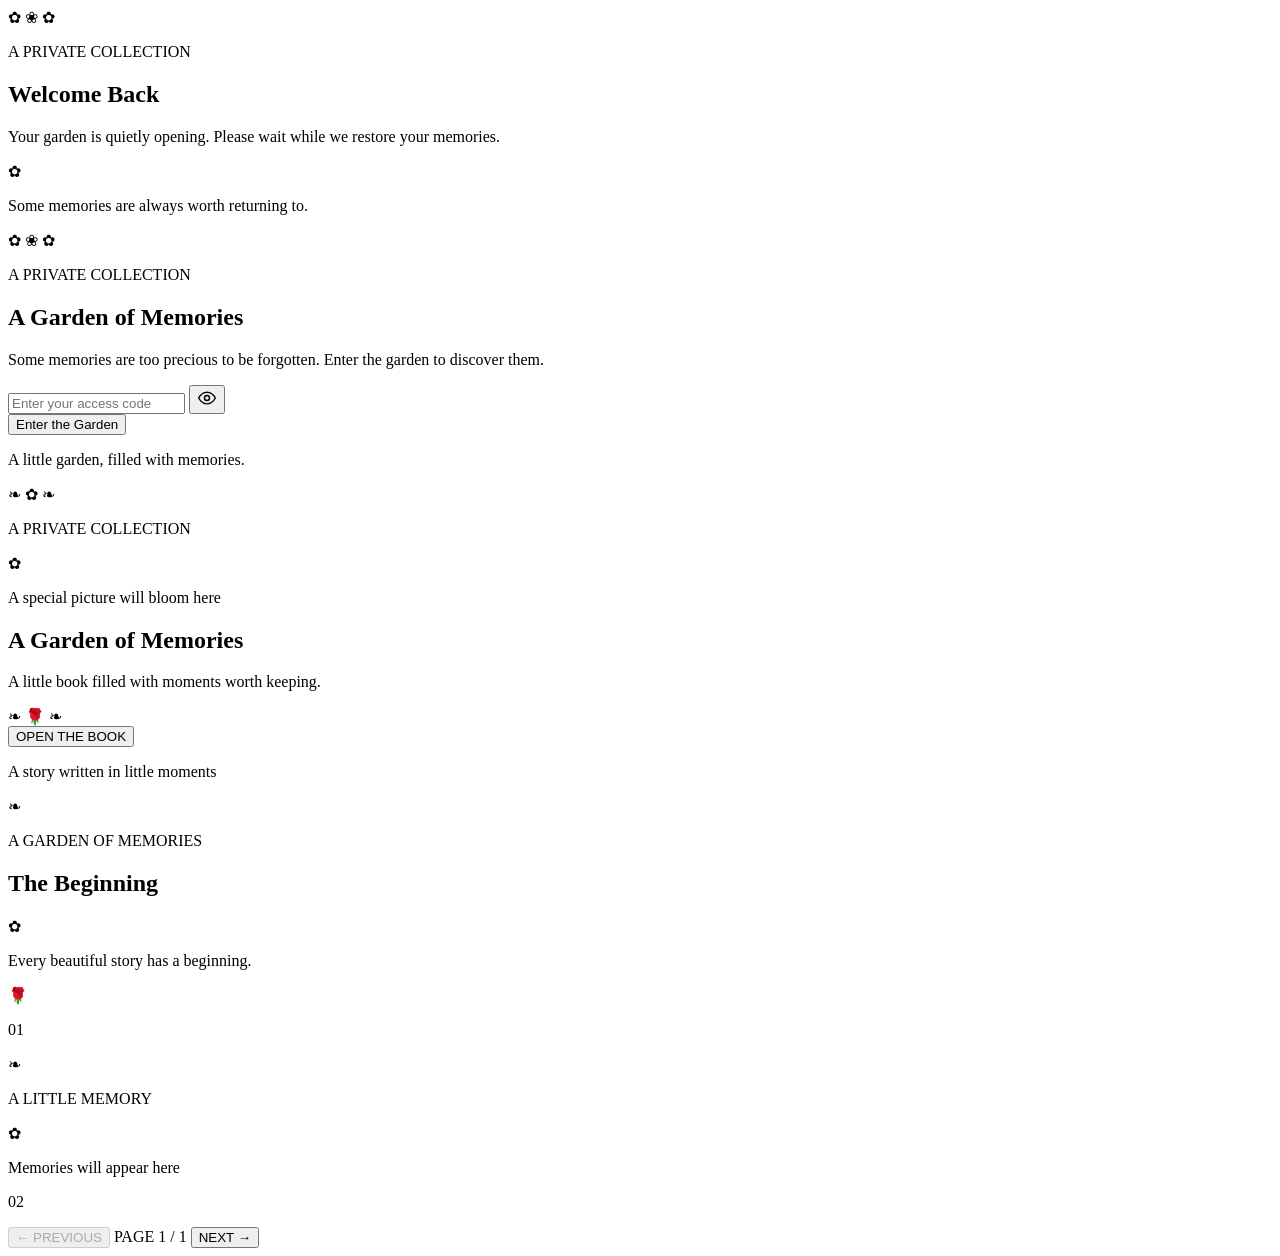
==== commit 3c2bd472: "Update garden.html" ====
--- a/garden.html
+++ b/garden.html
@@ -6,1622 +6,276 @@
     <meta charset="UTF-8">
     <meta name="viewport" content="width=device-width, initial-scale=1.0">
 
-    <title>The Life Journal, Aidil's Portfolio</title>
+    <title>A Garden of Memories</title>
 
     <!-- Google Fonts -->
     <link rel="preconnect" href="https://fonts.googleapis.com">
     <link rel="preconnect" href="https://fonts.gstatic.com" crossorigin>
 
-    <link href="https://fonts.googleapis.com/css2?family=Inter:wght@400;500;600;700&family=Press+Start+2P&display=swap" rel="stylesheet">
-
-    <!-- Bootstrap CSS -->
-    <link href="https://cdn.jsdelivr.net/npm/bootstrap@5.3.8/dist/css/bootstrap.min.css" rel="stylesheet">
-
-    <!-- Custom CSS -->
-    <link rel="stylesheet" href="css/style.css">
+    <link href="https://fonts.googleapis.com/css2?family=Cormorant+Garamond:wght@400;500;600;700&family=Playfair+Display:wght@400;500;600;700&display=swap" rel="stylesheet">
+
+    <!-- Garden CSS -->
+    <link rel="stylesheet" href="css/garden.css">
 </head>
 
 <body>
 
-<!-- CERTIFICATE LIGHTBOX -->
-<div
-    class="certificate-lightbox"
-    id="certificate-lightbox"
-    aria-hidden="true"
->
+    <!-- Main Container -->
+    <main class="garden-container">
+
+
+<!-- SESSION RESTORATION SCREEN -->
+<section id="session-screen" class="session-screen hidden" aria-live="polite">
+
+    <div class="garden-decoration">
+        <span>✿</span>
+        <span>❀</span>
+        <span>✿</span>
+    </div>
+
+    <p class="garden-subtitle">A PRIVATE COLLECTION</p>
+
+    <h1>Welcome Back</h1>
+
+    <p class="access-description">
+        Your garden is quietly opening.
+        Please wait while we restore your memories.
+    </p>
+
+    <div class="session-loading">
+        <span>✿</span>
+    </div>
+
+    <p class="garden-footer">
+        Some memories are always worth returning to.
+    </p>
+
+</section>
+
+        <!-- Access Screen -->
+        <section id="access-screen" class="access-screen">
+        
+            
+            <div class="garden-decoration">
+                <span>✿</span>
+                <span>❀</span>
+                <span>✿</span>
+            </div>
+
+            <p class="garden-subtitle">A PRIVATE COLLECTION</p>
+
+            <h1>A Garden of Memories</h1>
+
+            <p class="access-description">
+                Some memories are too precious to be forgotten.
+                Enter the garden to discover them.
+            </p>
+
+            <form id="access-form">
+
+                <div class="access-input-wrapper">
+
+    <input
+        type="password"
+        id="access-code"
+        placeholder="Enter your access code"
+        autocomplete="off"
+        required
+    >
 
     <button
         type="button"
-        class="lightbox-close"
-        id="lightbox-close"
-        aria-label="Close certificate"
-        data-i18n-aria-label="closeCertificate"
-    >
-        &times;
+        id="toggle-access-code"
+        class="toggle-access-code"
+        aria-label="Show access code"
+        aria-pressed="false"
+        title="Show access code"
+    >
+        <svg
+            class="eye-icon"
+            xmlns="http://www.w3.org/2000/svg"
+            width="20"
+            height="20"
+            viewBox="0 0 24 24"
+            fill="none"
+            stroke="currentColor"
+            stroke-width="1.7"
+            stroke-linecap="round"
+            stroke-linejoin="round"
+        >
+            <path d="M2 12s3.6-7 10-7 10 7 10 7-3.6 7-10 7-10-7-10-7z"/>
+            <circle cx="12" cy="12" r="3"/>
+        </svg>
     </button>
 
-    <div class="lightbox-content">
-
-        <p class="lightbox-label" data-i18n="certificateLabel">
-            ACHIEVEMENT CERTIFICATE
+</div>
+
+                <button type="submit" id="access-button">
+                    Enter the Garden
+                </button>
+
+            </form>
+
+            <p id="access-message" class="access-message"></p>
+
+            <p class="garden-footer">
+                A little garden, filled with memories.
+            </p>
+
+        </section>
+
+
+<!-- Gallery Screen -->
+<section id="gallery-screen" class="gallery-screen hidden">
+
+    <!-- BOOK COVER -->
+    <div id="book-cover" class="book-cover">
+
+        <div class="cover-ornament cover-ornament-top">
+            ❧ ✿ ❧
+        </div>
+
+        <p class="cover-subtitle">A PRIVATE COLLECTION</p>
+
+       
+<div class="cover-image-frame">
+
+    <!-- FRONT COVER PHOTO -->
+    <img
+        id="front-cover-image"
+        class="front-cover-image"
+        src=""
+        alt="A special memory on the front cover"
+        hidden
+    >
+
+    <!-- PLACEHOLDER -->
+    <div
+        id="front-cover-placeholder"
+        class="cover-image-placeholder"
+    >
+        <span>✿</span>
+        <p>A special picture will bloom here</p>
+    </div>
+
+</div>
+
+
+        <h1 class="cover-title">
+            A Garden of Memories
+        </h1>
+
+        <p class="cover-description">
+            A little book filled with moments worth keeping.
         </p>
 
-        <img
-            src=""
-            alt=""
-            id="lightbox-certificate-image"
-        >
-
-        <p
-            class="lightbox-caption"
-            data-i18n="certificateCaption"
-        >
-            National Essay & Quiz Competition — 3rd Place
+        <div class="cover-rose-decoration">
+            ❧  🌹  ❧
+        </div>
+
+        <button id="open-book-button" class="open-book-button">
+            OPEN THE BOOK
+        </button>
+
+        <p class="cover-footer">
+            A story written in little moments
         </p>
 
     </div>
 
-</div>
-
-
-<!-- LOADING SCREEN -->
-<div id="loading-screen" class="loading-screen">
-    <div class="loading-content">
-
-        <p class="loading-subtitle" data-i18n="loadingWelcome">
-            WELCOME TO
-        </p>
-
-        <h1 class="loading-title">THE LIFE JOURNAL</h1>
-
-        <div class="loading-bar">
-            <div id="loading-progress" class="loading-progress"></div>
-        </div>
-
-        <p id="loading-text" class="loading-text">
-            Preparing your journey... 0%
-        </p>
-
-    </div>
-</div>
-
-
-<!-- MAIN MENU -->
-<main id="main-menu" class="main-menu">
-
-    <!-- NIGHT SKY DECORATION -->
-    <div class="menu-atmosphere" aria-hidden="true">
-
-        <!-- SHOOTING STARS -->
-        <div class="shooting-star shooting-star-one"></div>
-        <div class="shooting-star shooting-star-two"></div>
-
-        <!-- DISTANT LANDSCAPE -->
-        <div class="distant-hills" aria-hidden="true">
-            <div class="hill hill-one"></div>
-            <div class="hill hill-two"></div>
-        </div>
-
-        <!-- PIXEL GROUND -->
-        <div class="pixel-ground">
-            <div class="ground-grass"></div>
-        </div>
-
-        <div class="night-moon"></div>
-
-        <div class="star-layer"></div>
-
-        <div class="ground-details" aria-hidden="true">
-            <span class="ground-spark spark-one"></span>
-            <span class="ground-spark spark-two"></span>
-            <span class="ground-spark spark-three"></span>
-            <span class="ground-spark spark-four"></span>
-            <span class="ground-spark spark-five"></span>
-        </div>
-
-        <!-- STAR SPARKLES -->
-        <div class="star-sparkle sparkle-one"></div>
-        <div class="star-sparkle sparkle-two"></div>
-        <div class="star-sparkle sparkle-three"></div>
-        <div class="star-sparkle sparkle-four"></div>
-
-        <!-- CONSTELLATIONS -->
-        <div class="constellation constellation-ursa">
-            <svg viewBox="0 0 220 130" aria-hidden="true">
-                <polyline points="20,95 65,65 105,75 145,40 185,20 195,75 145,95 105,75"
-                    class="constellation-lines"/>
-
-                <circle cx="20" cy="95" r="3"/>
-                <circle cx="65" cy="65" r="3.5"/>
-                <circle cx="105" cy="75" r="3"/>
-                <circle cx="145" cy="40" r="4"/>
-                <circle cx="185" cy="20" r="3"/>
-                <circle cx="195" cy="75" r="3"/>
-                <circle cx="145" cy="95" r="3"/>
-            </svg>
-        </div>
-
-        <div class="constellation constellation-cassiopeia">
-            <svg viewBox="0 0 160 90" aria-hidden="true">
-                <polyline points="10,65 45,20 80,55 115,15 150,60"
-                    class="constellation-lines"/>
-
-                <circle cx="10" cy="65" r="3"/>
-                <circle cx="45" cy="20" r="3.5"/>
-                <circle cx="80" cy="55" r="3"/>
-                <circle cx="115" cy="15" r="3.5"/>
-                <circle cx="150" cy="60" r="3"/>
-            </svg>
-        </div>
-
-        <div class="firefly firefly-one"></div>
-        <div class="firefly firefly-two"></div>
-        <div class="firefly firefly-three"></div>
-        <div class="firefly firefly-four"></div>
-
-    </div>
-
-    <div class="menu-content">
-
-        <p class="menu-subtitle" data-i18n="subtitle">
-            A JOURNEY THROUGH LIFE
-        </p>
-
-        <h1 class="game-title">
-            THE LIFE JOURNAL
-        </h1>
-
-        <p class="portfolio-name">
-            Aidil's Personal Portfolio
-        </p>
-
-        <!-- PIXEL CHARACTER -->
-        <video
-            class="menu-character"
-            autoplay
-            muted
-            loop
-            playsinline
-            aria-hidden="true"
-        >
-            <source src="assets/videos/main-pixel-character.mp4" type="video/mp4">
-        </video>
-
-        <div class="menu-buttons">
-
-            <button id="start-button" class="btn start-btn" data-i18n="start">
-                START JOURNEY
-            </button>
-
-            <button id="settings-button" class="btn settings-btn" data-i18n="settings">
-                SETTINGS
-            </button>
-
-        </div>
-
-        <p class="menu-footer" data-i18n="footer">
-            © 2026 — A PERSONAL JOURNEY
-        </p>
-
-    </div>
-
-</main>
-
-
-<!-- SETTINGS PANEL -->
-<section id="settings-panel" class="settings-panel" hidden>
-
-    <div class="settings-content">
-
-        <p class="settings-subtitle" data-i18n="config">
-            GAME CONFIGURATION
-        </p>
-
-        <h2 class="settings-title" data-i18n="settings">
-            SETTINGS
-        </h2>
-
-        <div class="setting-item">
-
-            <label for="language-select" data-i18n="language">
-                LANGUAGE
-            </label>
-
-            <select id="language-select" class="setting-select">
-                <option value="en">English</option>
-                <option value="id">Indonesia</option>
-            </select>
-
-        </div>
-
-        <div class="setting-item">
-
-            <label for="sound-toggle" data-i18n="sound">
-                SOUND EFFECTS
-            </label>
-
-            <input type="checkbox" id="sound-toggle" checked>
-
-        </div>
-
-        <div class="setting-item">
-
-            <label for="volume-control" data-i18n="volume">
-                VOLUME
-            </label>
-
-            <input
-                type="range"
-                id="volume-control"
-                min="0"
-                max="100"
-                value="50"
-            >
-
-            <span id="volume-value">50%</span>
-
-        </div>
-
-        <!-- SETTINGS STATUS -->
-        <div class="settings-status">
-
-            <p class="settings-status-title" data-i18n="currentConfiguration">
-                CURRENT CONFIGURATION
+
+    
+<!-- BOOK CONTENT -->
+<div id="book-content" class="book-content hidden">
+
+    <div class="open-book">
+
+        <!-- LEFT PAGE -->
+        <div class="book-page left-page">
+
+            <div class="page-decoration">❧</div>
+
+            <p class="page-label">A GARDEN OF MEMORIES</p>
+
+            <h2 id="left-page-title">
+                The Beginning
+            </h2>
+
+            <div class="page-divider">✿</div>
+
+            <p id="left-page-description">
+                Every beautiful story has a beginning.
             </p>
 
-            <div class="settings-status-item">
-                <span data-i18n="languageLabel">LANGUAGE</span>
-                <strong id="setting-language-status">ENGLISH</strong>
+            <div class="page-rose-decoration">
+                🌹
             </div>
 
-            <div class="settings-status-item">
-                <span data-i18n="soundLabel">SOUND</span>
-                <strong id="setting-sound-status">ON</strong>
+            <p class="page-number">01</p>
+
+        </div>
+
+
+        <!-- RIGHT PAGE -->
+        <div class="book-page right-page">
+
+            <div class="page-decoration">❧</div>
+
+            <div id="right-page-content" class="right-page-content" aria-live="polite">
+
+                <p class="page-label">A LITTLE MEMORY</p>
+
+                <div class="page-placeholder">
+                    <span>✿</span>
+                    <p>Memories will appear here</p>
+                </div>
+
             </div>
 
-            <div class="settings-status-item">
-                <span data-i18n="volumeLabel">VOLUME</span>
-                <strong id="setting-volume-status">50%</strong>
-            </div>
-
-        </div>
-
-        <button id="back-button" class="btn settings-btn" data-i18n="back">
-            BACK TO MENU
+            <p class="page-number">02</p>
+
+        </div>
+
+    </div>
+
+    <!-- TEMPORARY CHAPTER CONTAINER -->
+<div id="chapters-container" class="chapters-container hidden">
+</div>
+
+<!-- BACK COVER FILE INPUT -->
+<input
+    type="file"
+    id="back-cover-file-input"
+    accept="image/jpeg,image/png,image/webp"
+    hidden
+>
+
+    <!-- BOOK NAVIGATION -->
+    <div class="book-navigation">
+
+        <button id="previous-page-button" disabled>
+            ← PREVIOUS
         </button>
 
-    </div>
+        <span id="page-indicator" role="status" aria-live="polite">
+            PAGE 1 / 1
+        </span>
+
+        <button id="next-page-button">
+            NEXT →
+        </button>
+
+    </div>
+
+</div>
 
 </section>
 
-
-<!-- PORTFOLIO CONTENT -->
-<main id="portfolio-content" hidden>
-
-    <!-- PORTFOLIO NIGHT SKY -->
-    <div
-        class="portfolio-atmosphere"
-        id="portfolio-atmosphere"
-        aria-label="Interactive night sky"
-        data-i18n-aria-label="interactiveNightSky"
-    >
-
-        <!-- STAR LAYERS -->
-        <div class="portfolio-stars"></div>
-        <div class="portfolio-stars portfolio-stars-small"></div>
-
-        <!-- INTERACTIVE MOON -->
-        <div class="portfolio-moon" aria-hidden="true">
-            <span class="moon-disc phase-full"></span>
-        </div>
-
-        <!-- INTERACTIVE FIREFLIES -->
-        <button type="button" class="portfolio-firefly firefly-a" aria-label="Firefly" data-i18n-aria-label="firefly"></button>
-        <button type="button" class="portfolio-firefly firefly-b" aria-label="Firefly" data-i18n-aria-label="firefly"></button>
-        <button type="button" class="portfolio-firefly firefly-c" aria-label="Firefly" data-i18n-aria-label="firefly"></button>
-        <button type="button" class="portfolio-firefly firefly-d" aria-label="Firefly" data-i18n-aria-label="firefly"></button>
-        <button type="button" class="portfolio-firefly firefly-e" aria-label="Firefly" data-i18n-aria-label="firefly"></button>
-
-    </div>
-
-
-    <!-- PORTFOLIO NAVIGATION -->
-    <nav class="portfolio-nav navbar navbar-expand-lg navbar-dark">
-        <div class="container">
-
-            <a class="navbar-brand portfolio-logo" href="#profile">
-                <img
-                    src="assets/images/main-logo.png"
-                    alt="The Life Journal Logo"
-                    class="portfolio-main-logo"
-                >
-
-                <span>THE LIFE JOURNAL</span>
-            </a>
-
-            <button
-                class="navbar-toggler"
-                type="button"
-                data-bs-toggle="collapse"
-                data-bs-target="#portfolioNavbar"
-                aria-controls="portfolioNavbar"
-                aria-expanded="false"
-                aria-label="Toggle navigation"
-                data-i18n-aria-label="toggleNavigation"
-            >
-                <span class="navbar-toggler-icon"></span>
-            </button>
-
-            <div class="collapse navbar-collapse" id="portfolioNavbar">
-
-                <ul class="navbar-nav ms-auto align-items-lg-center">
-
-                    <li class="nav-item">
-                        <a class="nav-link" href="#profile" data-i18n="navProfile">Profile</a>
-                    </li>
-
-                    <li class="nav-item">
-                        <a class="nav-link" href="#about" data-i18n="navStory">Story</a>
-                    </li>
-
-                    <li class="nav-item">
-                        <a class="nav-link" href="#skills" data-i18n="navSkills">Skills</a>
-                    </li>
-
-                    <li class="nav-item">
-                        <a class="nav-link" href="#projects" data-i18n="navQuests">Quests</a>
-                    </li>
-
-                    <li class="nav-item">
-                        <a class="nav-link" href="#achievements" data-i18n="navAchievements">Achievements</a>
-                    </li>
-
-                    <li class="nav-item">
-                        <a class="nav-link" href="#journey" data-i18n="navJourney">Journey</a>
-                    </li>
-
-                    <li class="nav-item">
-                        <a class="nav-link" href="#contact" data-i18n="navContact">Contact</a>
-                    </li>
-
-                </ul>
-
-                <button
-                    type="button"
-                    class="player-status"
-                    id="nav-settings-button"
-                    data-i18n="navSettings"
-                >
-                    SETTINGS
-                </button>
-
-                <!-- EASTER EGG BUTTON -->
-                <button
-                    type="button"
-                    class="easter-egg-button"
-                    id="easter-egg-button"
-                    aria-label="Open Easter Egg"
-                    data-i18n-aria-label="openEasterEgg"
-                >
-                    <img
-                        src="assets/images/easter-egg-1.png"
-                        alt="Easter Egg"
-                        id="easter-egg-image"
-                    >
-                </button>
-
-            </div>
-        </div>
-    </nav>
-
-
-    <!-- CHARACTER PROFILE -->
-    <section id="profile" class="profile-section reveal">
-
-        <div class="section-heading">
-
-            <p class="section-label" data-i18n="profileLabel">
-                01 — CHARACTER PROFILE
-            </p>
-
-            <h2 data-i18n="profileTitle">Who Am I?</h2>
-
-            <p class="section-description" data-i18n="profileDescription">
-                Every journey begins with knowing yourself.
-            </p>
-
-        </div>
-
-        <div class="profile-card">
-
-            <!-- PROFILE AVATAR -->
-            <div class="profile-avatar">
-
-                <img
-                    src="assets/images/my-picture.png"
-                    alt="Character Profile"
-                    data-i18n-alt="characterProfileAlt"
-                >
-
-                <div class="avatar-frame"></div>
-
-                <span class="avatar-level">AIDIL</span>
-
-            </div>
-
-            <!-- PROFILE INFORMATION -->
-            <div class="profile-information">
-
-                <div class="profile-rank">
-                    <span class="rank-icon">✦</span>
-                    <span data-i18n="profileRankTag">ADVENTURER PROFILE</span>
-                    <span class="rank-icon">✦</span>
-                </div>
-
-                <p class="profile-tag" data-i18n="profileTag">
-                    PLAYER INFORMATION
-                </p>
-
-                <h3>Aidil Rezqy Hadiansyah</h3>
-
-                <p class="profile-role" data-i18n="profileRole">
-                    Student | Technology Enthusiast
-                </p>
-
-                <div class="profile-divider"></div>
-
-                <!-- CHARACTER DETAILS -->
-                <div class="profile-details">
-
-                    <div class="detail-item">
-
-                        <span class="detail-label">
-                            <span class="detail-icon">▣</span>
-                            <span data-i18n="profileClass">CLASS</span>
-                        </span>
-
-                        <p>XI TKJ 1</p>
-
-                    </div>
-
-                    <div class="detail-item">
-
-                        <span class="detail-label">
-                            <span class="detail-icon">⚙</span>
-                            <span data-i18n="profileMajor">MAJOR</span>
-                        </span>
-
-                        <p data-i18n="profileMajorValue">
-                            Computer and Network Engineering
-                        </p>
-
-                    </div>
-
-                    <div class="detail-item">
-
-                        <span class="detail-label">
-                            <span class="detail-icon">⌖</span>
-                            <span data-i18n="profileLocation">LOCATION</span>
-                        </span>
-
-                        <p data-i18n="profileLocationValue">
-                            Blitar, East Java, Indonesia
-                        </p>
-
-                    </div>
-
-                    <div class="detail-item">
-
-                        <span class="detail-label">
-                            <span class="detail-icon">✦</span>
-                            <span data-i18n="profileStatus">STATUS</span>
-                        </span>
-
-                        <p data-i18n="profileStatusValue">
-                            Learning & Exploring
-                        </p>
-
-                    </div>
-
-                </div>
-
-                <!-- CHARACTER EXPERIENCE -->
-                <div class="character-exp">
-
-                    <div class="exp-heading">
-                        <span data-i18n="profileLevel">CHARACTER LEVEL</span>
-                        <span class="exp-level" data-i18n="profileLevelValue">LV. 01</span>
-                    </div>
-
-                    <div class="exp-bar">
-                        <div class="exp-progress"></div>
-                    </div>
-
-                    <div class="exp-footer">
-                        <span data-i18n="profileRank">BEGINNER ADVENTURER</span>
-                        <span data-i18n="profileExp">250 / 1000 EXP</span>
-                    </div>
-
-                </div>
-
-            </div>
-
-        </div>
-
-        <!-- PROFILE QUOTE -->
-        <div class="profile-quote" data-i18n="profileQuote">
-            "Every skill begins with curiosity, and every achievement begins with a journey."
-        </div>
-
-    </section>
-
-
-    <!-- ABOUT ME / CHARACTER STORY -->
-    <section id="about" class="about-section reveal">
-
-        <div class="section-heading">
-            <p class="section-label" data-i18n="storyLabel">
-                02 — CHARACTER STORY
-            </p>
-
-            <h2 data-i18n="storyTitle">
-                My Journey Begins
-            </h2>
-
-            <p class="section-description" data-i18n="storyDescription">
-                A little story about the person behind this journey.
-            </p>
-        </div>
-
-        <div class="story-card">
-
-            <div class="story-icon">
-                ✦
-            </div>
-
-            <div class="story-content">
-
-                <p class="story-tag" data-i18n="storyTag">
-                    THE STORY SO FAR
-                </p>
-
-                <h3 data-i18n="storyGreeting">
-                    Hello, I'm Aidil!
-                </h3>
-
-                <p data-i18n="storyParagraph1">
-                    I am a student at SMKN 1 Blitar, majoring in Computer and Network Engineering. My interest in the digital world began in junior high school, when I became curious about how technology worked. This curiosity grew when I joined the Robotics extracurricular program and achieved several competition awards.
-                </p>
-
-                <p data-i18n="storyParagraph2">
-                    That experience encouraged me to continue learning and choose the TJKT program at SMKN 1 Blitar. Beyond technology, I also enjoy creative work, especially graphic design and video editing. I often create posters and edit videos for school assignments, social media content, and competitions.
-                </p>
-
-                <p data-i18n="storyParagraph3">
-                    My learning journey started with simple Scratch projects in junior high school and has continued into web development. Each step reminds me that progress takes curiosity, determination, and a willingness to keep practicing. This website is a place to document that journey, one experience at a time.
-                </p>
-
-            </div>
-
-        </div>
-
-        <div class="story-quote" data-i18n="storyQuote">
-            "The journey of a thousand lines of code begins with a single idea."
-        </div>
-
-    </section>
-
-
-    <!-- SKILL TREE -->
-    <section id="skills" class="skills-section reveal">
-
-        <div class="section-heading">
-            <p class="section-label" data-i18n="skillsLabel">
-                03 — SKILL TREE
-            </p>
-
-            <h2 data-i18n="skillsTitle">
-                My Abilities
-            </h2>
-
-            <p class="section-description" data-i18n="skillsDescription">
-                Skills I've learned and continue to develop.
-            </p>
-        </div>
-
-        <div class="skills-grid">
-
-            <!-- 01. FRONT-END WEB DEVELOPMENT -->
-            <div class="skill-card">
-                <div class="skill-card-top">
-                    <span class="skill-number">01</span>
-                    <span class="skill-symbol">⌨</span>
-                </div>
-
-                <div class="skill-info">
-                    <h3 data-i18n="skillFrontEndTitle">Front-End Web</h3>
-                    <span data-i18n="skillLevelBeginner">Beginner</span>
-                </div>
-
-                <div class="skill-bar">
-                    <div class="skill-progress" data-progress="25"></div>
-                </div>
-
-                <div class="skill-progress-label">
-                    <span data-i18n="skillProgressLabel">EXP Progress</span>
-                    <span>25%</span>
-                </div>
-
-                <p>HTML · CSS · JavaScript</p>
-
-                <p class="skill-description" data-i18n="skillFrontEndDescription">
-                    Learning to build website structures, design interfaces, and create interactive web experiences.
-                </p>
-            </div>
-
-
-            <!-- 02. INTERNET OF THINGS -->
-            <div class="skill-card">
-                <div class="skill-card-top">
-                    <span class="skill-number">02</span>
-                    <span class="skill-symbol">⌁</span>
-                </div>
-
-                <div class="skill-info">
-                    <h3 data-i18n="skillIotTitle">Internet of Things</h3>
-                    <span data-i18n="skillLevelAdvanced">Advanced</span>
-                </div>
-
-                <div class="skill-bar">
-                    <div class="skill-progress" data-progress="100"></div>
-                </div>
-
-                <div class="skill-progress-label">
-                    <span data-i18n="skillProgressLabel">EXP Progress</span>
-                    <span>100%</span>
-                </div>
-
-                <p>ESP32 · Arduino · Arduino IDE · Python</p>
-
-                <p class="skill-description" data-i18n="skillIotDescription">
-                    Understanding electronic circuits, microcontrollers, programming, and basic IoT system development.
-                </p>
-            </div>
-
-
-            <!-- 03. NETWORKING -->
-            <div class="skill-card">
-                <div class="skill-card-top">
-                    <span class="skill-number">03</span>
-                    <span class="skill-symbol">⌘</span>
-                </div>
-
-                <div class="skill-info">
-                    <h3 data-i18n="skillNetworkingTitle">Networking</h3>
-                    <span data-i18n="skillLevelDeveloping">Developing</span>
-                </div>
-
-                <div class="skill-bar">
-                    <div class="skill-progress" data-progress="75"></div>
-                </div>
-
-                <div class="skill-progress-label">
-                    <span data-i18n="skillProgressLabel">EXP Progress</span>
-                    <span>75%</span>
-                </div>
-
-                <p>Cisco Packet Tracer · MikroTik · RouterOS · SwitchOS</p>
-
-                <p class="skill-description" data-i18n="skillNetworkingDescription">
-                    Exploring network topologies, device configuration, IP addressing, and network connectivity.
-                </p>
-            </div>
-
-
-            <!-- 04. DATABASE MANAGEMENT -->
-            <div class="skill-card">
-                <div class="skill-card-top">
-                    <span class="skill-number">04</span>
-                    <span class="skill-symbol">▤</span>
-                </div>
-
-                <div class="skill-info">
-                    <h3 data-i18n="skillDatabaseTitle">Database Management</h3>
-                    <span data-i18n="skillLevelIntermediate">Intermediate</span>
-                </div>
-
-                <div class="skill-bar">
-                    <div class="skill-progress" data-progress="50"></div>
-                </div>
-
-                <div class="skill-progress-label">
-                    <span data-i18n="skillProgressLabel">EXP Progress</span>
-                    <span>50%</span>
-                </div>
-
-                <p>MySQL · MariaDB · SQL</p>
-
-                <p class="skill-description" data-i18n="skillDatabaseDescription">
-                    Learning to organize data, create tables, manage records, and work with SQL queries.
-                </p>
-            </div>
-
-
-            <!-- 05. CREATIVE EDITING -->
-            <div class="skill-card">
-                <div class="skill-card-top">
-                    <span class="skill-number">05</span>
-                    <span class="skill-symbol">✧</span>
-                </div>
-
-                <div class="skill-info">
-                    <h3 data-i18n="skillCreativeTitle">Creative Editing</h3>
-                    <span data-i18n="skillLevelAdvanced">Advanced</span>
-                </div>
-
-                <div class="skill-bar">
-                    <div class="skill-progress" data-progress="100"></div>
-                </div>
-
-                <div class="skill-progress-label">
-                    <span data-i18n="skillProgressLabel">EXP Progress</span>
-                    <span>100%</span>
-                </div>
-
-                <p>Canva · PixelLab · CapCut · Alight Motion</p>
-
-                <p class="skill-description" data-i18n="skillCreativeDescription">
-                    Creating graphic designs, visual content, and basic video editing projects.
-                </p>
-            </div>
-
-        </div>
-
-    </section>
-
-
-    <!-- PORTFOLIO 4 — QUEST LOG -->
-    <section id="projects" class="projects-section reveal">
-
-        <div class="section-heading">
-            <p class="section-label" data-i18n="projectsLabel">
-                04 — QUEST LOG
-            </p>
-
-            <h2 data-i18n="projectsTitle">
-                My Completed Quests
-            </h2>
-
-            <p class="section-description" data-i18n="projectsDescription">
-                A collection of projects and challenges from my learning journey.
-            </p>
-        </div>
-
-        <div class="projects-grid">
-
-            <!-- QUEST 001 : SMART HOME -->
-            <div class="project-card">
-
-                <div class="project-image">
-                    <img
-                        src="assets/images/projects/smart-home.jpg"
-                        alt="Smart Home System Project"
-                        data-i18n-alt="projectSmartHomeAlt"
-                        loading="lazy">
-                </div>
-
-                <div class="project-number">QUEST 001</div>
-                <div class="project-icon">🏠</div>
-
-                <h3 data-i18n="projectSmartHomeTitle">Smart Home System</h3>
-
-                <p class="project-category" data-i18n="projectSmartHomeCategory">INTERNET OF THINGS</p>
-
-                <p class="project-description" data-i18n="projectSmartHomeDescription">
-                    A smart home automation project featuring RFID security, automatic lighting using LDR, and temperature-based room cooling. The system is powered by solar energy.
-                </p>
-
-                <div class="project-tech">
-                    <span>Arduino</span>
-                    <span>RFID</span>
-                    <span>LDR</span>
-                    <span data-i18n="techTemperatureSensor">Temperature Sensor</span>
-                    <span data-i18n="techSolarPanel">Solar Panel</span>
-                </div>
-
-                <div class="project-status">
-                    <span data-i18n="questStatus">QUEST STATUS</span>
-                    <strong data-i18n="questCompleted">COMPLETED</strong>
-                </div>
-
-            </div>
-
-
-            <!-- QUEST 002 : SMART GARDEN -->
-            <div class="project-card">
-
-                <div class="project-image">
-                    <img
-                        src="assets/images/projects/smart-garden.jpg"
-                        alt="Smart Garden Project"
-                        data-i18n-alt="projectSmartGardenAlt"
-                        loading="lazy">
-                </div>
-
-                <div class="project-number">QUEST 002</div>
-                <div class="project-icon">🌱</div>
-
-                <h3 data-i18n="projectSmartGardenTitle">Smart Garden</h3>
-
-                <p class="project-category" data-i18n="projectSmartGardenCategory">INTERNET OF THINGS</p>
-
-                <p class="project-description" data-i18n="projectSmartGardenDescription">
-                    An automatic plant watering system using ESP32 and soil moisture sensors, with a website-based monitoring system.
-                </p>
-
-                <div class="project-tech">
-                    <span>ESP32</span>
-                    <span data-i18n="techSoilSensor">Soil Sensor</span>
-                    <span>Relay</span>
-                    <span data-i18n="techWebMonitoring">Web Monitoring</span>
-                </div>
-
-                <div class="project-status">
-                    <span data-i18n="questStatus">QUEST STATUS</span>
-                    <strong data-i18n="questCompleted">COMPLETED</strong>
-                </div>
-
-            </div>
-
-
-            <!-- QUEST 003 : WEATHER STATION -->
-            <div class="project-card">
-
-                <div class="project-image">
-                    <img
-                        src="assets/images/projects/weather-station.png"
-                        alt="Weather Station Project"
-                        data-i18n-alt="projectWeatherAlt"
-                        loading="lazy">
-                </div>
-
-                <div class="project-number">QUEST 003</div>
-                <div class="project-icon">🌤</div>
-
-                <h3 data-i18n="projectWeatherTitle">Weather Station</h3>
-
-                <p class="project-category" data-i18n="projectWeatherCategory">INTERNET OF THINGS</p>
-
-                <p class="project-description" data-i18n="projectWeatherDescription">
-                    A weather monitoring device that measures temperature, humidity, and atmospheric pressure using AHT20 and BMP280 sensors. Its data can be monitored through a website.
-                </p>
-
-                <div class="project-tech">
-                    <span>ESP32</span>
-                    <span>AHT20</span>
-                    <span>BMP280</span>
-                    <span data-i18n="techWebMonitoring">Web Monitoring</span>
-                </div>
-
-                <div class="project-status">
-                    <span data-i18n="questStatus">QUEST STATUS</span>
-                    <strong data-i18n="questCompleted">COMPLETED</strong>
-                </div>
-
-            </div>
-
-
-            <!-- QUEST 004 : YUYU'S BAKERY -->
-            <div class="project-card">
-
-                <div class="project-image">
-                    <img
-                        src="assets/images/projects/yuyus-bakery.png"
-                        alt="Yuyu's Bakery Website"
-                        data-i18n-alt="projectBakeryAlt"
-                        loading="lazy">
-                </div>
-
-                <div class="project-number">QUEST 004</div>
-                <div class="project-icon">⌨</div>
-
-                <h3>Yuyu's Bakery</h3>
-
-                <p class="project-category" data-i18n="projectBakeryCategory">WEB DEVELOPMENT</p>
-
-                <p class="project-description" data-i18n="projectBakeryDescription">
-                    A simple bakery cashier website built to calculate product prices, quantities, discounts, and final transactions.
-                </p>
-
-                <div class="project-tech">
-                    <span>HTML</span>
-                    <span>CSS</span>
-                    <span>JavaScript</span>
-                </div>
-
-                <div class="project-status">
-                    <span data-i18n="questStatus">QUEST STATUS</span>
-                    <strong data-i18n="questCompleted">COMPLETED</strong>
-                </div>
-
-            </div>
-
-
-            <!-- QUEST 005 : LIBRARY DATABASE -->
-            <div class="project-card">
-
-                <div class="project-image">
-                    <img
-                        src="assets/images/projects/library-database.png"
-                        alt="Library Database Project"
-                        data-i18n-alt="projectDatabaseAlt"
-                        loading="lazy">
-                </div>
-
-                <div class="project-number">QUEST 005</div>
-                <div class="project-icon">🗄</div>
-
-                <h3 data-i18n="projectDatabaseTitle">Library Database</h3>
-
-                <p class="project-category" data-i18n="projectDatabaseCategory">DATABASE MANAGEMENT</p>
-
-                <p class="project-description" data-i18n="projectDatabaseDescription">
-                    A library database designed to organize member information, book collections, and borrowing records.
-                </p>
-
-                <div class="project-tech">
-                    <span>MariaDB</span>
-                    <span>SQL</span>
-                    <span data-i18n="techDatabase">Database</span>
-                </div>
-
-                <div class="project-status">
-                    <span data-i18n="questStatus">QUEST STATUS</span>
-                    <strong data-i18n="questCompleted">COMPLETED</strong>
-                </div>
-
-            </div>
-
-
-            <!-- QUEST 006 : CREATIVE STUDIO -->
-            <div class="project-card">
-
-                <div class="project-image">
-                    <img
-                        src="assets/images/projects/creative-studio.png"
-                        alt="Graphic Design and Video Editing Portfolio"
-                        data-i18n-alt="projectCreativeAlt"
-                        loading="lazy">
-                </div>
-
-                <div class="project-number">QUEST 006</div>
-                <div class="project-icon">🎨</div>
-
-                <h3 data-i18n="projectCreativeTitle">Creative Studio</h3>
-
-                <p class="project-category" data-i18n="projectCreativeCategory">CREATIVE MEDIA</p>
-
-                <p class="project-description" data-i18n="projectCreativeDescription">
-                    A collection of graphic design and video editing projects, showcasing creativity through digital visual content.
-                </p>
-
-                <div class="project-tech">
-                    <span>Canva</span>
-                    <span>PixelLab</span>
-                    <span>CapCut</span>
-                    <span>Alight Motion</span>
-                </div>
-
-                <div class="project-status">
-                    <span data-i18n="questStatus">QUEST STATUS</span>
-                    <strong data-i18n="questCompleted">COMPLETED</strong>
-                </div>
-
-                <a
-                    href="gallery.html"
-                    class="project-view-btn"
-                    target="_blank"
-                    rel="noopener"
-                    data-i18n="questViewGallery"
-                >
-                    OPEN CREATIVE GALLERY ↗
-                </a>
-
-            </div>
-
-        </div>
-
-    </section>
-
-
-    <!-- ACHIEVEMENT BADGES -->
-    <section id="achievements" class="achievements-section reveal">
-
-        <div class="section-heading">
-            <p class="section-label" data-i18n="achievementLabel">
-                05 — ACHIEVEMENT BADGES
-            </p>
-
-            <h2 data-i18n="achievementTitle">
-                My Achievement
-            </h2>
-
-            <p class="section-description" data-i18n="achievementDescription">
-                A meaningful milestone that represents effort, creativity, and the courage to take part in a competition.
-            </p>
-        </div>
-
-        <div class="badges-grid">
-
-            <article class="certificate-card">
-
-                <!-- Achievement Emblem -->
-                <div class="achievement-emblem">
-                    <span>🏆</span>
-                </div>
-
-                <!-- Certificate Image -->
-                <div class="certificate-image badge-essay">
-
-                    <button
-                        type="button"
-                        class="certificate-open"
-                        aria-label="View certificate in full size"
-                        data-i18n-aria-label="viewCertificateFull"
-                    >
-                        <img
-                            src="assets/badges/badge1.jpg"
-                            alt="Third Place National Essay and Quiz Competition Certificate"
-                            data-i18n-alt="certificateImageAlt"
-                            loading="lazy"
-                        >
-
-                        <span class="certificate-zoom-hint" data-i18n="achievementView">
-                            VIEW CERTIFICATE
-                        </span>
-                    </button>
-
-                </div>
-
-                <!-- Certificate Information -->
-                <div class="certificate-info">
-
-                    <span class="achievement-rank" data-i18n="achievementRank">
-                        3RD PLACE
-                    </span>
-
-                    <h3 data-i18n="achievementName">
-                        National Essay & Quiz Competition
-                    </h3>
-
-                    <p data-i18n="achievementDetails">
-                        Third Place in the National High School Essay and Quiz Competition with the theme "Shaping Youth Potential for the Future of Logistics".
-                    </p>
-
-                    <span class="certificate-type" data-i18n="achievementType">
-                        Competition Award
-                    </span>
-
-                </div>
-
-            </article>
-
-        </div>
-
-    </section>
-
-
-    <!-- ADVENTURE HISTORY -->
-    <section id="journey" class="journey-section reveal">
-
-        <div class="section-heading">
-            <p class="section-label" data-i18n="journeyLabel">
-                06 — ADVENTURE HISTORY
-            </p>
-
-            <h2 data-i18n="journeyTitle">
-                My Learning Journey
-            </h2>
-
-            <p class="section-description" data-i18n="journeyDescription">
-                Every chapter is a part of my story.
-            </p>
-        </div>
-
-        <div class="journey-timeline">
-
-            <!-- KINDERGARTEN -->
-            <div class="journey-item completed">
-
-                <div class="journey-marker">01</div>
-
-                <div class="journey-card">
-
-                    <div class="journey-school-logo">
-                        <img
-                            src="assets/images/schools/tk-melati-indah.png"
-                            alt="Logo TK Melati Indah"
-                            loading="lazy"
-                        >
-                    </div>
-
-                    <span class="journey-status" data-i18n="journeyStatusCompleted">
-                        CHAPTER COMPLETED
-                    </span>
-
-                    <h3 data-i18n="journeyKindergarten">Kindergarten</h3>
-
-                    <p class="journey-period">TK Melati Indah</p>
-
-                    <p data-i18n="journeyDescriptionKindergarten">
-                        The beginning of my educational journey, where I started discovering the world around me.
-                    </p>
-
-                    <a
-                        href="https://maps.app.goo.gl/LLgGceqkZPAcWcxg8?g_st=a"
-                        target="_blank"
-                        rel="noopener noreferrer"
-                        class="journey-location"
-                    >
-                        <span>⌖</span>
-                        <span data-i18n="journeyViewLocation">VIEW SCHOOL LOCATION</span>
-                    </a>
-
-                </div>
-            </div>
-
-
-            <!-- ELEMENTARY SCHOOL -->
-            <div class="journey-item completed">
-
-                <div class="journey-marker">02</div>
-
-                <div class="journey-card">
-
-                    <div class="journey-school-logo">
-                        <img
-                            src="assets/images/schools/mi-maarif-talok.png"
-                            alt="Logo MI Ma'arif Talok"
-                            loading="lazy"
-                        >
-                    </div>
-
-                    <span class="journey-status" data-i18n="journeyStatusCompleted">
-                        CHAPTER COMPLETED
-                    </span>
-
-                    <h3 data-i18n="journeyElementary">Elementary School</h3>
-
-                    <p class="journey-period">MI Ma'arif Talok</p>
-
-                    <p data-i18n="journeyDescriptionElementary">
-                        A chapter filled with basic knowledge, new friendships, and valuable experiences.
-                    </p>
-
-                    <a
-                        href="https://maps.app.goo.gl/76jY4sdbF8Xii5Ct7?g_st=ac"
-                        target="_blank"
-                        rel="noopener noreferrer"
-                        class="journey-location"
-                    >
-                        <span>⌖</span>
-                        <span data-i18n="journeyViewLocation">VIEW SCHOOL LOCATION</span>
-                    </a>
-
-                </div>
-            </div>
-
-
-            <!-- JUNIOR HIGH SCHOOL -->
-            <div class="journey-item completed">
-
-                <div class="journey-marker">03</div>
-
-                <div class="journey-card">
-
-                    <div class="journey-school-logo">
-                        <img
-                            src="assets/images/schools/mtsn-1-blitar.png"
-                            alt="Logo MTsN 1 Kota Blitar"
-                            loading="lazy"
-                        >
-                    </div>
-
-                    <span class="journey-status" data-i18n="journeyStatusCompleted">
-                        CHAPTER COMPLETED
-                    </span>
-
-                    <h3 data-i18n="journeyJuniorHigh">Junior High School</h3>
-
-                    <p class="journey-period">MTsN 1 Kota Blitar</p>
-
-                    <p data-i18n="journeyDescriptionJuniorHigh">
-                        A period of growth, exploration, and discovering new interests.
-                    </p>
-
-                    <a
-                        href="https://maps.app.goo.gl/95Zye2kz4iGtGy889"
-                        target="_blank"
-                        rel="noopener noreferrer"
-                        class="journey-location"
-                    >
-                        <span>⌖</span>
-                        <span data-i18n="journeyViewLocation">VIEW SCHOOL LOCATION</span>
-                    </a>
-
-                </div>
-            </div>
-
-
-            <!-- VOCATIONAL HIGH SCHOOL -->
-            <div class="journey-item ongoing">
-
-                <div class="journey-marker">04</div>
-
-                <div class="journey-card">
-
-                    <div class="study-character">
-                        <video
-                            src="assets/videos/study.mp4"
-                            autoplay
-                            muted
-                            loop
-                            playsinline
-                            preload="metadata"
-                            aria-label="Pixel character studying"
-                            data-i18n-aria-label="studyingCharacter"
-                        ></video>
-                    </div>
-
-                    <span class="journey-status" data-i18n="journeyStatusOngoing">
-                        CURRENT CHAPTER — ONGOING
-                    </span>
-
-                    <h3 data-i18n="journeyVocational">Vocational High School</h3>
-
-                    <p class="journey-period">SMKN 1 Blitar</p>
-
-                    <p data-i18n="journeyDescriptionVocational">
-                        My current adventure in learning technology, programming, networking, and developing new skills.
-                    </p>
-
-                    <a
-                        href="https://maps.app.goo.gl/J1dkFFxtEEamHnBUA"
-                        target="_blank"
-                        rel="noopener noreferrer"
-                        class="journey-location"
-                    >
-                        <span>⌖</span>
-                        <span data-i18n="journeyViewLocation">VIEW SCHOOL LOCATION</span>
-                    </a>
-
-                    <div class="ongoing-progress">
-
-                        <div class="ongoing-progress-info">
-                            <span data-i18n="journeyProgress">
-                                JOURNEY IN PROGRESS
-                            </span>
-
-                            <span class="loading-text" data-i18n="journeyLoading">
-                                LOADING...
-                            </span>
-                        </div>
-
-                        <div class="ongoing-progress-bar">
-                            <div class="ongoing-progress-fill"></div>
-                        </div>
-
-                    </div>
-
-                </div>
-            </div>
-
-
-            <!-- NEXT CHAPTER -->
-            <div class="journey-item next-chapter">
-
-                <div class="journey-marker">?</div>
-
-                <div class="next-chapter-label">
-                    <span data-i18n="journeyNextChapter">THE NEXT CHAPTER</span>
-                    <p data-i18n="journeyNextDescription">To be discovered...</p>
-                </div>
-
-            </div>
-
-        </div>
-
-    </section>
-
-
-    <!-- COMMUNICATION PORTAL -->
-    <section id="contact" class="contact-section reveal">
-
-        <div class="section-heading">
-            <p class="section-label" data-i18n="contactLabel">
-                07 — COMMUNICATION PORTAL
-            </p>
-
-            <h2 data-i18n="contactTitle">
-                Let's Connect!
-            </h2>
-
-            <p class="section-description" data-i18n="contactDescription">
-                Have a question or want to discuss a project? Feel free to send me a message.
-            </p>
-        </div>
-
-        <div class="contact-container">
-
-            <!-- CONTACT INFORMATION -->
-            <div class="contact-info">
-
-                <p class="contact-tag" data-i18n="contactTag">
-                    PLAYER CONNECTION
-                </p>
-
-                <h3 data-i18n="contactHeading">
-                    Open a New Connection
-                </h3>
-
-                <p data-i18n="contactIntroduction">
-                    Every great journey becomes better when we share experiences and ideas.
-                </p>
-
-                <!-- EMAIL -->
-                <div class="contact-detail">
-                    <img
-                        src="assets/images/social/email.png"
-                        alt="Email"
-                        class="contact-icon"
-                    >
-
-                    <div>
-                        <small data-i18n="contactEmail">EMAIL</small>
-                        <p>
-                            <a href="mailto:aidilrezqy91@gmail.com">
-                                aidilrezqy91@gmail.com
-                            </a>
-                        </p>
-                    </div>
-                </div>
-
-                <!-- GITHUB -->
-                <div class="contact-detail">
-                    <img
-                        src="assets/images/social/github.png"
-                        alt="GitHub"
-                        class="contact-icon"
-                    >
-
-                    <div>
-                        <small data-i18n="contactGithub">GITHUB</small>
-                        <p>
-                            <a href="https://github.com/AidilRezqyh-deathbody"
-                               target="_blank"
-                               rel="noopener noreferrer">
-                                github.com/AidilRezqyh-deathbody
-                            </a>
-                        </p>
-                    </div>
-                </div>
-
-                <!-- INSTAGRAM -->
-                <div class="contact-detail">
-                    <img
-                        src="assets/images/social/instagram.png"
-                        alt="Instagram"
-                        class="contact-icon"
-                    >
-
-                    <div>
-                        <small data-i18n="contactInstagram">INSTAGRAM</small>
-                        <p>
-                            <a href="https://www.instagram.com/aidilcrafterror999/"
-                               target="_blank"
-                               rel="noopener noreferrer">
-                                @aidilcrafterror999
-                            </a>
-                        </p>
-                    </div>
-                </div>
-
-            </div>
-
-
-            <!-- CONTACT FORM -->
-            <div class="contact-form-card">
-
-                <p class="contact-tag" data-i18n="contactFormTag">
-                    SEND A MESSAGE
-                </p>
-
-                <h3 data-i18n="contactFormTitle">
-                    Message Portal
-                </h3>
-
-                <form
-                    id="contact-form"
-                    action="https://formsubmit.co/aidilrezqy91@gmail.com"
-                    method="POST"
-                >
-
-                    <input
-                        type="hidden"
-                        name="_next"
-                        value="https://aidilrezqyh-deathbody.github.io/the-life-journal/#contact"
-                    >
-
-                    <!-- FormSubmit Configuration -->
-                    <input
-                        type="hidden"
-                        name="_subject"
-                        value="New Message — The Life Journal"
-                    >
-
-                    <input
-                        type="hidden"
-                        name="_template"
-                        value="table"
-                    >
-
-                    <input
-                        type="hidden"
-                        name="_captcha"
-                        value="true"
-                    >
-
-                    <!-- NAME -->
-                    <div class="form-group">
-
-                        <label for="contact-name" data-i18n="contactName">
-                            Your Name
-                        </label>
-
-                        <input
-                            type="text"
-                            id="contact-name"
-                            name="name"
-                            maxlength="60"
-                            autocomplete="name"
-                            data-i18n-placeholder="contactNamePlaceholder"
-                            placeholder="Enter your name"
-                            required
-                        >
-
-                    </div>
-
-                    <!-- EMAIL -->
-                    <div class="form-group">
-
-                        <label for="contact-email" data-i18n="contactEmailLabel">
-                            Your Email
-                        </label>
-
-                        <input
-                            type="email"
-                            id="contact-email"
-                            name="email"
-                            autocomplete="email"
-                            data-i18n-placeholder="contactEmailPlaceholder"
-                            placeholder="Enter your email"
-                            required
-                        >
-
-                    </div>
-
-                    <!-- MESSAGE -->
-                    <div class="form-group">
-
-                        <label for="contact-message" data-i18n="contactMessage">
-                            Your Message
-                        </label>
-
-                        <textarea
-                            id="contact-message"
-                            name="message"
-                            rows="5"
-                            maxlength="1000"
-                            data-i18n-placeholder="contactMessagePlaceholder"
-                            placeholder="Write your message..."
-                            required
-                        ></textarea>
-
-                    </div>
-
-                    <!-- SUBMIT -->
-                    <button
-                        type="submit"
-                        class="contact-submit"
-                        data-i18n="contactSubmit"
-                    >
-                        SEND MESSAGE →
-                    </button>
-
-                    <p
-                        id="form-feedback"
-                        class="form-feedback"
-                        aria-live="polite"
-                    ></p>
-
-                </form>
-
-            </div>
-
-        </div>
-
-    </section>
-
-
-    <!-- FOOTER -->
-    <footer class="portfolio-footer">
-
-        <div class="footer-container">
-
-            <div class="footer-brand">
-                <h3>THE LIFE JOURNAL</h3>
-
-                <p data-i18n="footerDescription">
-                    Every journey has a story. This is mine, still being written.
-                </p>
-            </div>
-
-            <div class="footer-navigation">
-                <h4 data-i18n="footerNavigation">
-                    QUICK NAVIGATION
-                </h4>
-
-                <div class="footer-links">
-                    <a href="#profile" data-i18n="navProfile">Profile</a>
-                    <a href="#about" data-i18n="navStory">Story</a>
-                    <a href="#skills" data-i18n="navSkills">Skills</a>
-                    <a href="#projects" data-i18n="navQuests">Quests</a>
-                    <a href="#achievements" data-i18n="navAchievements">Achievements</a>
-                    <a href="#journey" data-i18n="navJourney">Journey</a>
-                    <a href="#contact" data-i18n="navContact">Contact</a>
-                </div>
-            </div>
-
-            <div class="footer-back">
-
-                <a href="index.html" class="footer-menu-link" data-i18n="footerReturnMenu">
-                    ↶ RETURN TO MAIN MENU
-                </a>
-
-                <a href="#profile" class="back-to-top" data-i18n="footerBackToTop">
-                    ↑ BACK TO TOP
-                </a>
-
-            </div>
-
-            <div class="footer-bottom">
-                <p>
-                    © <span id="current-year"></span>
-                    <span data-i18n="footerCopyright">
-                        The Life Journal. All rights reserved.
-                    </span>
-                </p>
-
-                <p data-i18n="footerMadeWith">
-                    Made with curiosity & passion.
-                </p>
-            </div>
-
-        </div>
-
-    </footer>
-
-</main>
-
-
-<!-- Bootstrap JavaScript -->
-<script src="https://cdn.jsdelivr.net/npm/bootstrap@5.3.8/dist/js/bootstrap.bundle.min.js"></script>
-
-<audio id="menu-music" src="assets/audio/music-menu.mp3" loop preload="auto"></audio>
-<audio id="portfolio-music" src="assets/audio/main-music.mp3" loop preload="auto"></audio>
-
-<!-- Custom JavaScript -->
-<script src="js/script.js"></script>
+    </main>
+
+    <!-- Garden JavaScript -->
+    <script src="js/garden.js"></script>
 
 </body>
+
 </html>
